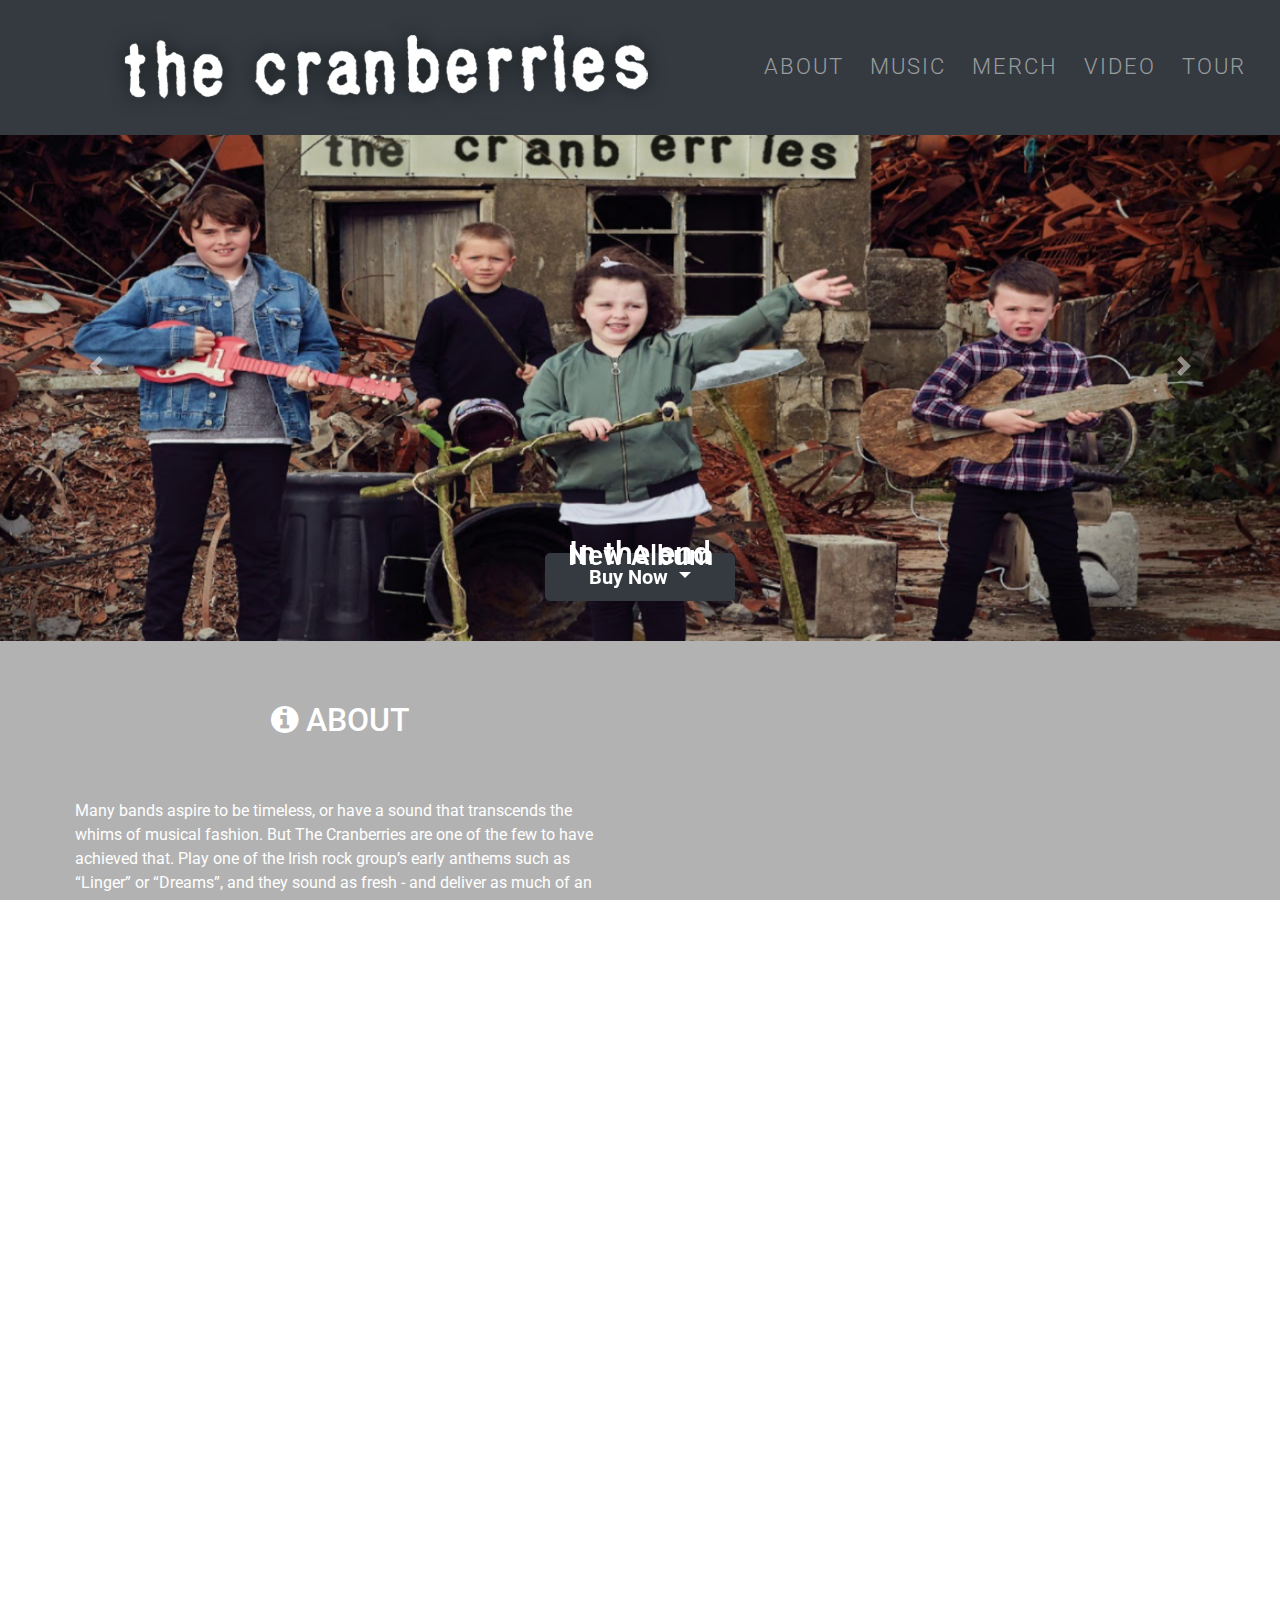
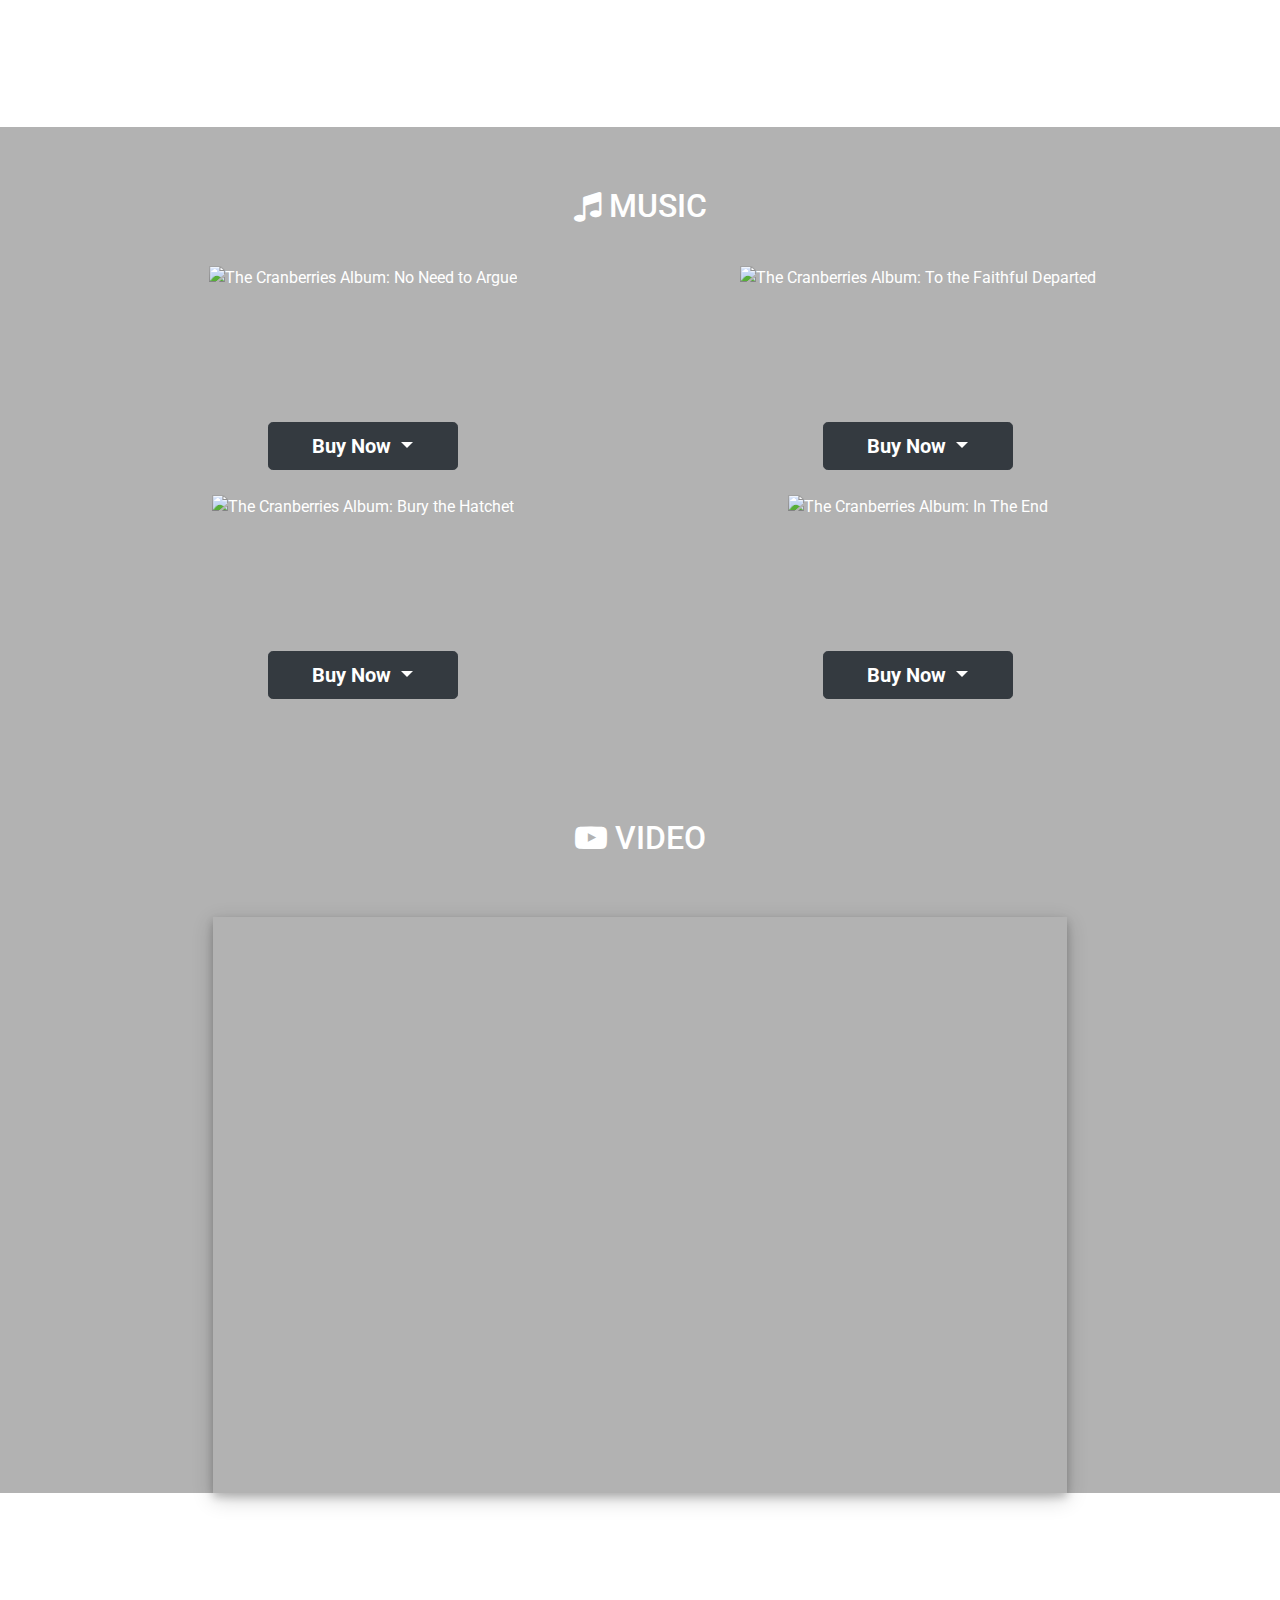
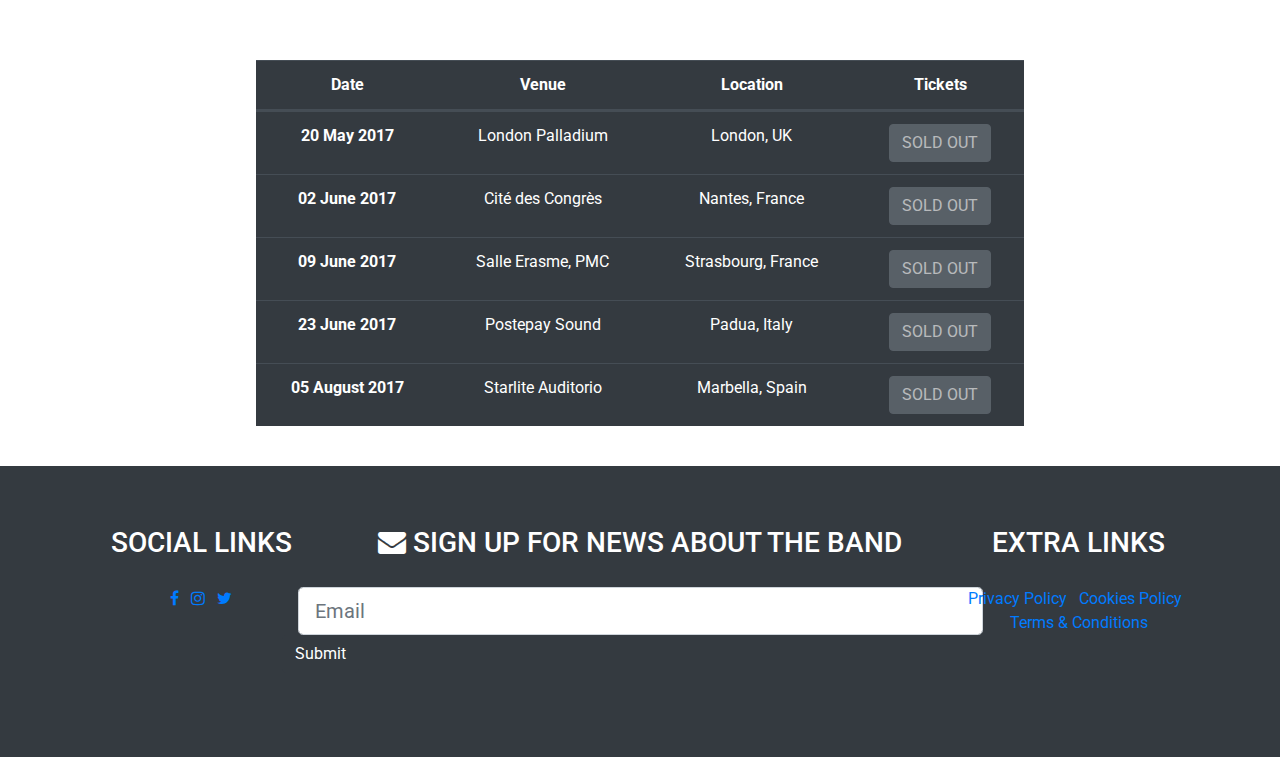
==== index.html @ f4689c6c "Removed original header section as it was too complex, replaced it with image carousel; added new me" ====
<!DOCTYPE html>
<html lang="en">

<head>
    <meta charset="UTF-8">
    <meta name="viewport" content="width=device-width, initial-scale=1.0">
    <meta http-equiv="X-UA-Compatible" content="ie=edge">
    <link rel="stylesheet" href="https://stackpath.bootstrapcdn.com/bootstrap/4.3.1/css/bootstrap.min.css" type="text/css">
    <link rel="stylesheet" href="https://stackpath.bootstrapcdn.com/font-awesome/4.7.0/css/font-awesome.min.css" type="text/css">
    <link rel="stylesheet" href="assets/css/style.css" type="text/css" />
    <title>Document</title>
</head>

<body>
    <header>
        <!-- Nav Bar -->
        <!-- Bootstrap Nav Bar -->
        <nav class="navbar navbar-expand-lg navbar-dark bg-dark fixed-top flex-row">
            <a class="navbar-brand d-none d-sm-block" href="#">
                <img src="assets/images/logo.png" alt="Logo" class="responsive-img logo img-fluid">
            </a>
            <a class="navbar-brand d-sm-none" href="#">
                <img src="assets/images/logo-sm.png" alt="Logo" class="responsive-img logo img-fluid">
            </a>
            <button class="navbar-toggler" type="button" data-toggle="collapse" data-target="#navbarResponsive" aria-controls="navbarResponsive" aria-expanded="false" aria-label="Toggle navigation">
                <span class="navbar-toggler-icon"></span>
            </button>
            <div class="collapse navbar-collapse" id="navbarResponsive">
                <ul class="navbar-nav ml-auto">
                    <li class="nav-item">
                        <a class="nav-link uppercase" href="#"><span>About</span></a>
                    </li>
                    <li class="nav-item uppercase">
                        <a class="nav-link" href="#"><span>Music</span></a>
                    </li>
                    <li class="nav-item uppercase">
                        <a class="nav-link" href="#"><span>Merch</span></a>
                    </li>
                    <li class="nav-item uppercase">
                        <a class="nav-link" href="#"><span>Video</span></a>
                    </li>
                    <li class="nav-item uppercase">
                        <a class="nav-link" href="#"><span>Tour</span></a>
                    </li>
                </ul>
            </div>
        </nav>
        <!-- End Bootstrap Nav Bar -->

    </header>

    <section class="container-wrapper--landing" id="landing">
        <!--<div class="article">-->
        <!--    <div class="row header-img">-->
        <!--        <div class="col-sm-6">-->
        <!--            <div class="perspective-text">-->
        <!--                <div class="perspective-line">-->
        <!--                    <p></p>-->
        <!--                    <p>Available for</p>-->
        <!--                </div>-->
        <!--                <div class="perspective-line">-->
        <!--                    <p>The Cranberries</p>-->
        <!--                    <p>purchase now</p>-->
        <!--                </div>-->
        <!--                <div class="perspective-line">-->
        <!--                    <p>In The End</p>-->
        <!--                </div>-->
        <!--            </div>-->
        <!--        </div>-->
        <!--        <div class="col-sm-6">-->
        <!--            <img src="assets/images/intheend.jpg" alt="In The End Album Cover" class="album-cover img-fluid">-->
        <!--        </div>-->
        <!--    </div>-->
        <!--</div>-->
        <!--Bootstrap Carousel-->
        <div class="container-fluid landing-content-container">
            <div class="no-padding">
                <div class="carousel slide" id="carouselHeader" data-ride="carousel" data-wrap="true">
                    <div class="carousel-inner">
                        <div class="carousel-item active" id="carousel-img1">
                            <img src="assets/images/carousel1.jpg" alt="First Slide" class="d-block w-100 container-fluid">
                            <div class="carousel-caption d-none d-md-block">
                                <h3 class="carousel-caption">New Album</h3>
                                <h2 class="carousel-caption">In the end</h2>
                                <div class="dropdown">
                                    <button class="buy-btn btn btn-dark btn-lg dropdown-toggle" data-toggle="dropdown">
                                    Buy Now
                                    </button>
                                    <div class="dropdown-menu">
                                        <a class="dropdown-item" href="https://www.amazon.com/End-Deluxe-Cranberries/dp/B07MM5X2ZJ" target="_blank">Amazon</a>
                                        <a class="dropdown-item" href="https://music.apple.com/ca/album/in-the-end/1448776585" target="_blank">iTunes</a>
                                    </div>
                                </div>
                            </div>
                        </div>
                        <div class="carousel-item" id="carousel-img2">
                            <img src="assets/images/carousel2.png" alt="Second Slide" class="d-block w-100 container-fluid">
                        </div>
                        <div class="carousel-item" id="carousel-img3">
                            <img src="assets/images/carousel3.jpg" alt="Third Slide" class="d-block w-100 container-fluid">
                        </div>
                    </div>
                    <a class="carousel-control-prev" href="#carouselHeader" role="button" data-slide="prev">
                        <span class="carousel-control-prev-icon" aria-hidden="true"></span>
                        <span class="sr-only">Previous</span>
                    </a>
                    <a class="carousel-control-next" href="#carouselHeader" role="button" data-slide="next">
                        <span class="carousel-control-next-icon" aria-hidden="true"></span>
                        <span class="sr-only">Next</span>
                    </a>
                </div>
                <!--End Bootstrap Carousel-->
            </div>
        </div>
    </section>


    <!-- About -->
    <section class="container-wrapper--about" id="about">
        <div class="container-fluid about-content-container">
            <div class="col-lg-6">
                <h2 class="justify-content-center about-heading"><i class="fa fa-info-circle" aria-hidden="true"></i> About</h2>
                <div class="row bio-content">
                    <p>Many bands aspire to be timeless, or have a sound that transcends the whims of musical fashion. But The Cranberries are one of the few to have achieved that. Play one of the Irish rock group’s early anthems such as “Linger” or “Dreams”,
                        and they sound as fresh - and deliver as much of an emotional sucker-punch - as when they captured a generation’s hearts in the 1990s.</p>

                    <p>Now, nearly 30 years after the quartet of singer/songwriter and musician Dolores O’Riordan, co-songwriter and lead guitarist Noel Hogan, bassist Mike Hogan and drummer Fergal Lawler first appeared, they are returning with their eighth
                        album In the End. After the sad and unexpected passing of Dolores on January 15th 2018, it will be their last - and is among the most complete works they have ever produced. </p>

                    <p>It’s remarkable to look back and think just how how much of a cultural force The Cranberries have been, not only in the Ireland, UK and US, but across the globe: over their career, they have sold more than 40 million albums, making
                        them one of the world’s biggest rock acts, as well as a staple on TV and film soundtracks. Through all their success, though, they have never compromised on their key trait: an honesty and directness that cuts to the soul. </p>

                    <p>Central to their expression of emotional truth, of course, has been Dolores’ inimitable voice. It was an instrument that could be angelically soft or blisteringly angry to equally stunning effect - and was a match for opera legend
                        Luciano Pavarotti when they duetted on an enduringly stunning rendition of Ave Maria in 1995.</p>

                    <p>But the band’s power has also come from their gliding melodies and Dolores’ unvarnished lyrics, which were never less than absolutely sincere, whether she was writing about personal relationships or political violence - they all came
                        back to “how human beings treat each other,” as she once described. “She truly didn’t really care what people thought about what she was going to say” says Noel. “It was a case of ‘If I feel strongly enough about this, I’m going
                        to write about it, and whatever way the chips may fall, so be it. If I get slated for it, so be it.’”</p>
                </div>
            </div>
        </div>
    </section>


    <!-- Music -->
    <section class="container-wrapper--music" id="music">
        <div class="container-fluid music-content-container">
            <h2 class="justify-content-center music-heading"><i class="fa fa-music" aria-hidden="true"></i> Music</h2>
            <div class="container">

                <!-- Row 1 -->
                <div class="row grid-container">
                    <!-- Column 1 -->
                    <div class="col-sm">
                        <!--Album Image-->
                        <img src="assets/images/no-need-to-argue.jpg" alt="The Cranberries Album: No Need to Argue" class="img-fluid" data-toggle="modal" data-target="#tidal">
                        <!-- Spotify -->
                        <iframe class="music-player" src="https://open.spotify.com/embed/album/5GugLrmYMl5VRoe2zNgLGp" width="500" height="125"></iframe>
                        <!-- Buy Links -->
                        <div class="dropdown">
                            <button class="buy-btn btn btn-dark btn-lg dropdown-toggle" data-toggle="dropdown">
                        Buy Now
                    </button>
                            <div class="dropdown-menu">
                                <a class="dropdown-item" href="https://www.amazon.com/No-Need-Argue-Cranberries/dp/B000001E7M" target="_blank">Amazon</a>
                                <a class="dropdown-item" href="https://music.apple.com/us/album/no-need-to-argue/1440924576" target="_blank">iTunes</a>
                            </div>
                        </div>
                    </div>

                    <!-- Column 2 -->
                    <div class="col-sm">
                        <!--Album Image-->
                        <img src="assets/images/to-the-faithful-departed.jpg" alt="The Cranberries Album: To the Faithful Departed" class="img-fluid" />
                        <!-- Spotify -->
                        <iframe class="music-player" src="https://open.spotify.com/embed/album/6re8Qh8GMzxH92LO1xj2jU" width="500" height="125"></iframe>
                        <!-- Buy Links -->
                        <div class="dropdown">
                            <button class="buy-btn btn btn-dark btn-lg dropdown-toggle" data-toggle="dropdown">
                        Buy Now
                    </button>
                            <div class="dropdown-menu">
                                <a class="dropdown-item" href="https://www.amazon.co.uk/Faithful-Departed-Cranberries/dp/B000001E9I" target="_blank">Amazon</a>
                                <a class="dropdown-item" href="https://music.apple.com/ca/album/to-the-faithful-departed/1440850688" target="_blank">iTunes</a>
                            </div>
                        </div>
                    </div>
                </div>

                <!-- Row 2 -->
                <div class="row grid-container">
                    <!-- Column 1 -->
                    <div class="col-sm mt-4">
                        <!--Album Image-->
                        <img src="assets/images/bury-the-hatchet.jpg" alt="The Cranberries Album: Bury the Hatchet" class="img-fluid" />
                        <!-- Spotify -->
                        <iframe class="music-player" src="https://open.spotify.com/embed/album/2v9PjvIkQVnyQdtD1iQD7e" width="500" height="125"></iframe>
                        <!-- Buy Links -->
                        <div class="dropdown">
                            <button class="buy-btn btn btn-dark btn-lg dropdown-toggle" data-toggle="dropdown">
                            Buy Now
                            </button>
                            <div class="dropdown-menu">
                                <a class="dropdown-item" href="https://www.amazon.com/Bury-Hatchet-Cranberries/dp/B00000IYYL" target="_blank">Amazon</a>
                                <a class="dropdown-item" href="https://music.apple.com/ca/album/bury-the-hatchet/1440923969" target="_blank">iTunes</a>
                            </div>
                        </div>
                    </div>

                    <!-- Column 2 -->
                    <div class="col-sm mt-4">
                        <!--Album Image-->
                        <img src="assets/images/intheend.jpg" alt="The Cranberries Album: In The End" class="img-fluid" />
                        <!-- Spotify -->
                        <iframe class="music-player" src="https://open.spotify.com/embed/album/6HNTsQFMdG9XdQ4ROCG995" width="500" height="125"></iframe>
                        <!-- Buy Links -->
                        <div class="dropdown">
                            <button class="buy-btn btn btn-dark btn-lg dropdown-toggle" data-toggle="dropdown">
                            Buy Now
                            </button>
                            <div class="dropdown-menu">
                                <a class="dropdown-item" href="https://www.amazon.com/End-Deluxe-Cranberries/dp/B07MM5X2ZJ" target="_blank">Amazon</a>
                                <a class="dropdown-item" href="https://music.apple.com/ca/album/in-the-end/1448776585" target="_blank">iTunes</a>
                            </div>
                        </div>
                    </div>
                </div>
            </div>
            <!-- End Bootstrap Grid -->

        </div>
    </section>

    <!-- Merch -->
    <!--<section class="container-wrapper--merch" id="merch">-->
    <!--    <div class="container-fluid merch-content-container">-->
    <!--        <h2 class="justify-content-center merch-heading"><i class="fa fa-shopping-basket" aria-hidden="true"></i> Merch</h2>-->
    <!--    </div>-->
    <!--</section>-->

    <!-- Video -->
    <section class="container-wrapper--video" id="video">
        <div class="container-fluid video-content-container">
            <h2 class="justify-content-center video-heading"><i class="fa fa-youtube-play" aria-hidden="true"></i> Video</h2>
        </div>
        <div class="row">
            <div class="col-sm-2">
            </div>
            <div class="col-sm-8 video-container video-container-ratio">
                <iframe width="560" height="315" src="https://www.youtube.com/embed/h1lMxX8doSU" frameborder="0" allow="accelerometer; autoplay; encrypted-media; gyroscope; picture-in-picture" allowfullscreen></iframe>
            </div>
            <div class="col-sm-2">
            </div>
        </div>
    </section>

    <section class="container-wrapper--tour" id="video">
        <div class="container-fluid tour-content-container">
            <h2 class="container-fluid tour-heading"><i class="fa fa-bus" aria-hidden="true"></i> Tour</h2>
        </div>
        <!-- Bootstrap table -->
        <table class="table table-dark tour-table">
            <caption class="sr-only">List of Cranberries Shows</caption>
            <thead>
                <tr>
                    <th scope="col">Date</th>
                    <th scope="col">Venue</th>
                    <th scope="col">Location</th>
                    <th scope="col">Tickets</th>
                </tr>
            </thead>
            <tbody>
                <tr>
                    <th scope="row">20 May 2017</th>
                    <td>London Palladium</td>
                    <td>London, UK</td>
                    <td><button class="btn btn-secondary disabled" aria-disabled="true">SOLD OUT</button></td>
                </tr>
                <tr>
                    <th scope="row">02 June 2017</th>
                    <td>Cité des Congrès</td>
                    <td>Nantes, France</td>
                    <td><button class="btn btn-secondary disabled" aria-disabled="true">SOLD OUT</button></td>
                </tr>
                <tr>
                    <th scope="row">09 June 2017</th>
                    <td>Salle Erasme, PMC</td>
                    <td>Strasbourg, France</td>
                    <td><button class="btn btn-secondary disabled" aria-disabled="true">SOLD OUT</button></td>
                </tr>
                <tr>
                    <th scope="row">23 June 2017</th>
                    <td>Postepay Sound</td>
                    <td>Padua, Italy</td>
                    <td><button class="btn btn-secondary disabled" aria-disabled="true">SOLD OUT</button></td>
                </tr>
                <tr>
                    <th scope="row">05 August 2017</th>
                    <td>Starlite Auditorio</td>
                    <td>Marbella, Spain</td>
                    <td><button class="btn btn-secondary disabled" aria-disabled="true">SOLD OUT</button></td>
                </tr>
            </tbody>
        </table>
    </section>

    <footer class="container-fluid bg-dark">
        <div class="social-content-container">
            <div class="row">
                <div class="col-sm-3">
                    <h3 class="uppercase footer-heading">Social Links</h3>
                    <ul class="list-inline social-links">
                        <li class="list-inline-item">
                            <a href="https://www.facebook.com/TheCranberries/">
                                <i class="fa fa-facebook" aria-hidden="true"></i>
                                <span class="sr-only">Facebook</span>
                            </a>
                        </li>
                        <li class="list-inline-item">
                            <a href="https://www.instagram.com/thecranberries">
                                <i class="fa fa-instagram" aria-hidden="true"></i>
                                <span class="sr-only">Instagram</span>
                            </a>
                        </li>
                        <li class="list-inline-item">
                            <a href="https://twitter.com/The_Cranberries">
                                <i class="fa fa-twitter" aria-hidden="true"></i>
                                <span class="sr-only">Twitter</span>
                            </a>
                        </li>
                    </ul>
                </div>
                <div class="col-sm-6">
                    <h3 class="uppercase footer-heading"><i class="fa fa-envelope" aria-hidden="true"></i> Sign up for news about the band</h3>
                    <div class="row justify-content-center mb-4 col-sm">
                        <form class="form-inline" onsubmit="myFunction()">
                            <div class="form-group mx-sm-3">
                                <input type="email" class="form-control form-control-lg" id="signupemail" placeholder="Email" size="55" required>
                            </div>
                            <input type="submit" value="Submit" class="btn btn-dark">
                        </form>
                    </div>
                </div>
                <div class="col-sm-3">
                    <h3 class="uppercase footer-heading">Extra Links</h3>
                    <ul class="list-inline social-links">
                        <li class="list-inline-item">
                            <a href="#">
                                Privacy Policy
                            </a>
                        </li>
                        <li class="list-inline-item">
                            <a href="#">
                                Cookies Policy
                            </a>
                        </li>
                        <li class="list-inline-item">
                            <a href="#">
                                Terms & Conditions
                            </a>
                        </li>
                    </ul>
                </div>
            </div>
        </div>
    </footer>

    <script src="https://code.jquery.com/jquery-3.3.1.slim.min.js" integrity="sha384-q8i/X+965DzO0rT7abK41JStQIAqVgRVzpbzo5smXKp4YfRvH+8abtTE1Pi6jizo" crossorigin="anonymous"></script>
    <script src="https://cdnjs.cloudflare.com/ajax/libs/popper.js/1.14.3/umd/popper.min.js" integrity="sha384-ZMP7rVo3mIykV+2+9J3UJ46jBk0WLaUAdn689aCwoqbBJiSnjAK/l8WvCWPIPm49" crossorigin="anonymous"></script>
    <script src="https://stackpath.bootstrapcdn.com/bootstrap/4.1.3/js/bootstrap.min.js" integrity="sha384-ChfqqxuZUCnJSK3+MXmPNIyE6ZbWh2IMqE241rYiqJxyMiZ6OW/JmZQ5stwEULTy" crossorigin="anonymous"></script>
</body>

</html>
---- assets/css/style.css ----
@import url('https://fonts.googleapis.com/css?family=Roboto:300,400,500,700&display=swap');
@font-face {
    font-family: "logo-font";
    src: url(../fonts/logo-font.ttf) format("truetype");
}

/* --------------------------------- Body */

body {
    font-family: 'Roboto', sans-serif;
    text-align: center;
    color: #fff;
}

.uppercase {
    text-transform: uppercase;
}

.row {
    margin: 0;
}

/* --------------------------------- Nav Bar */

.navbar {
    width: 100%;
}

.navbar-brand {
    margin: 0;
}

.nav-item {
    height: 50px;
    text-align: center;
    padding: 0 10px 0 0;
    float: right;
}

.nav-item a {
    width: 100%;
    text-decoration: none;
    color: #fff;
    height: 50px;
}

.nav-item span {
    width: 100%;
    padding-top: 20px;
    text-align: center;
    text-transform: uppercase;
    font-size: 22px;
    font-weight: 300;
    letter-spacing: 2px;
}

.navbar-toggler {
    border-color: #fff;
}

/* --------------------------------- Landing */

#carouselHeader {
    margin-top: 71px;
}

.carousel-item img {
    padding: 0;
}

#carousel-img2::before {
    content: '';
    position: absolute;
    top: 0;
    left: 0;
    bottom: 0;
    right: 0;
    z-index: 1;
    background: rgba(0, 0, 0, 0.4);
}

.carousel-caption {
    font-family: 'logo-font', 'Roboto', Arial, sans-serif;
}

/*.album-cover {*/

/*    max-height: 500px;*/

/*    top: 50%;*/

/*    transform: translateY(50%);*/

/*}*/

/*.buy-album {*/

/*    display: block;*/

/*    margin: auto;*/

/*    top: 100%;*/

/*    transform: translateY(100%);*/

/*}*/

/* --------------------------------- Band Name */

/*.perspective-text {*/

/*    color: #fff;*/

/*    font-family: 'logo-font', Arial;*/

/*    font-size: 60px;*/

/*    font-weight: 400;*/

/*    margin-top: 40%;*/

/*}*/

/*.perspective-line {*/

/*    height: 80px;*/

/*    overflow: hidden;*/

/*    position: relative;*/

/*}*/

/*.perspective-line p {*/

/*    margin: 0;*/

/*    height: 80px;*/

/*    line-height: 80px;*/

/*    transition: all 0.5s ease-in-out;*/

/*}*/

/*.perspective-line:nth-child(odd) {*/

/*    transform: skew(60deg, -30deg) scaleY(0.667);*/

/*}*/

/*.perspective-line:nth-child(even) {*/

/*    transform: skew(0deg, -30deg) scaleY(1.333);*/

/*}*/

/*.perspective-text:hover p {*/

/*    transform: translate(0, -80px);*/

/*}*/

/*.perspective-line:nth-child(1) {*/

/*    left: 29px;*/

/*}*/

/*.perspective-line:nth-child(2) {*/

/*    left: 58px;*/

/*}*/

/*.perspective-line:nth-child(3) {*/

/*    left: 87px;*/

/*}*/

/* --------------------------------- Section Containers */

.container-wrapper--about {
    background: linear-gradient(rgba(0, 0, 0, 0.3), rgba(0, 0, 0, 0.3)), url('../images/about-background.jpg') no-repeat top right;
    background-attachment: fixed;
    background-size: cover;
    -webkit-background-size: cover;
    -moz-background-size: cover;
    -o-background-size: cover;
}

.container-wrapper--music {
    background: linear-gradient(rgba(0, 0, 0, 0.3), rgba(0, 0, 0, 0.3)), url('../images/music-background.jpg') no-repeat top right;
    background-size: cover;
    -webkit-background-size: cover;
    -moz-background-size: cover;
    -o-background-size: cover;
}

.container-wrapper--merch {
    background: linear-gradient(rgba(0, 0, 0, 0.3), rgba(0, 0, 0, 0.3)), url('../images/video-background.jpg') no-repeat center center;
    background-size: cover;
    -webkit-background-size: cover;
    -moz-background-size: cover;
    -o-background-size: cover;
}

.container-wrapper--video {
    background: linear-gradient(rgba(0, 0, 0, 0.3), rgba(0, 0, 0, 0.3)), url('../images/video-background.jpg') no-repeat center center;
    background-size: cover;
    -webkit-background-size: cover;
    -moz-background-size: cover;
    -o-background-size: cover;
}

.container-wrapper--tour {
    background: linear-gradient(rgba(0, 0, 0, 0.3), rgba(0, 0, 0, 0.3)), url('../images/tour-background.jpg') no-repeat top center;
    background-attachment: fixed;
    background-size: cover;
    -webkit-background-size: cover;
    -moz-background-size: cover;
    -o-background-size: cover;
    padding-bottom: 40px;
}

.about-content-container,
.music-content-container,
.merch-content-container,
.video-content-container,
.tour-content-container,
.social-content-container {
    padding: 60px 40px 60px 40px;
}

.landing-content-container {
    padding: 0;
}

/* --------------------------------- About */

.about-heading {
    text-transform: uppercase;
    text-align: center;
    margin: auto;
    padding-bottom: 40px;
}

.bio-content {
    text-align: left;
    padding: 20px;
}

/* --------------------------------- Music */

.music-heading {
    text-transform: uppercase;
    text-align: center;
    margin: auto;
    padding-bottom: 40px;
}

.music-player {
    padding-bottom: 4%;
    padding-top: 5%;
    width: 100%;
    margin: auto;
    border: none;
}

.buy-btn {
    width: 100%;
    max-width: 190px;
    box-sizing: border-box;
    font-weight: bold;
}

.dropdown-menu {
    background-color: black;
}

.dropdown-item {
    background-color: black;
    color: #dbc7bd;
    text-align: center;
    text-transform: uppercase;
}

.dropdown-item:hover {
    color: rgb(237, 227, 222);
    background-color: rgb(89, 89, 89);
}

/* --------------------------------- Merch */

.merch-heading {
    text-transform: uppercase;
    text-align: center;
    margin: auto;
    padding-bottom: 40px;
}


/* --------------------------------- Video */

.video-heading {
    text-transform: uppercase;
    text-align: center;
    margin: auto;
}

.video-container {
    height: 0;
    overflow: hidden;
    border: none;
    box-shadow: 0 4px 8px 0 rgba(0, 0, 0, 0.2), 0 6px 20px 0 rgba(0, 0, 0, 0.19);
}

.video-container-ratio {
    padding-bottom: 45%;
}

.video-container iframe {
    position: absolute;
    top: 0;
    left: 0;
    width: 100%;
    height: 100%;
    padding-bottom: 40px;
}

/* --------------------------------- Tour */

.tour-table {
    width: 60%;
    margin: auto;
}

/* --------------------------------- Footer */

.footer-heading {
    padding-bottom: 20px;
}

/* --------------------------------- Media Queries */

@media only screen and (min-width: 576px) {
    #carouselHeader {
        margin-top: 92px;
    }
}
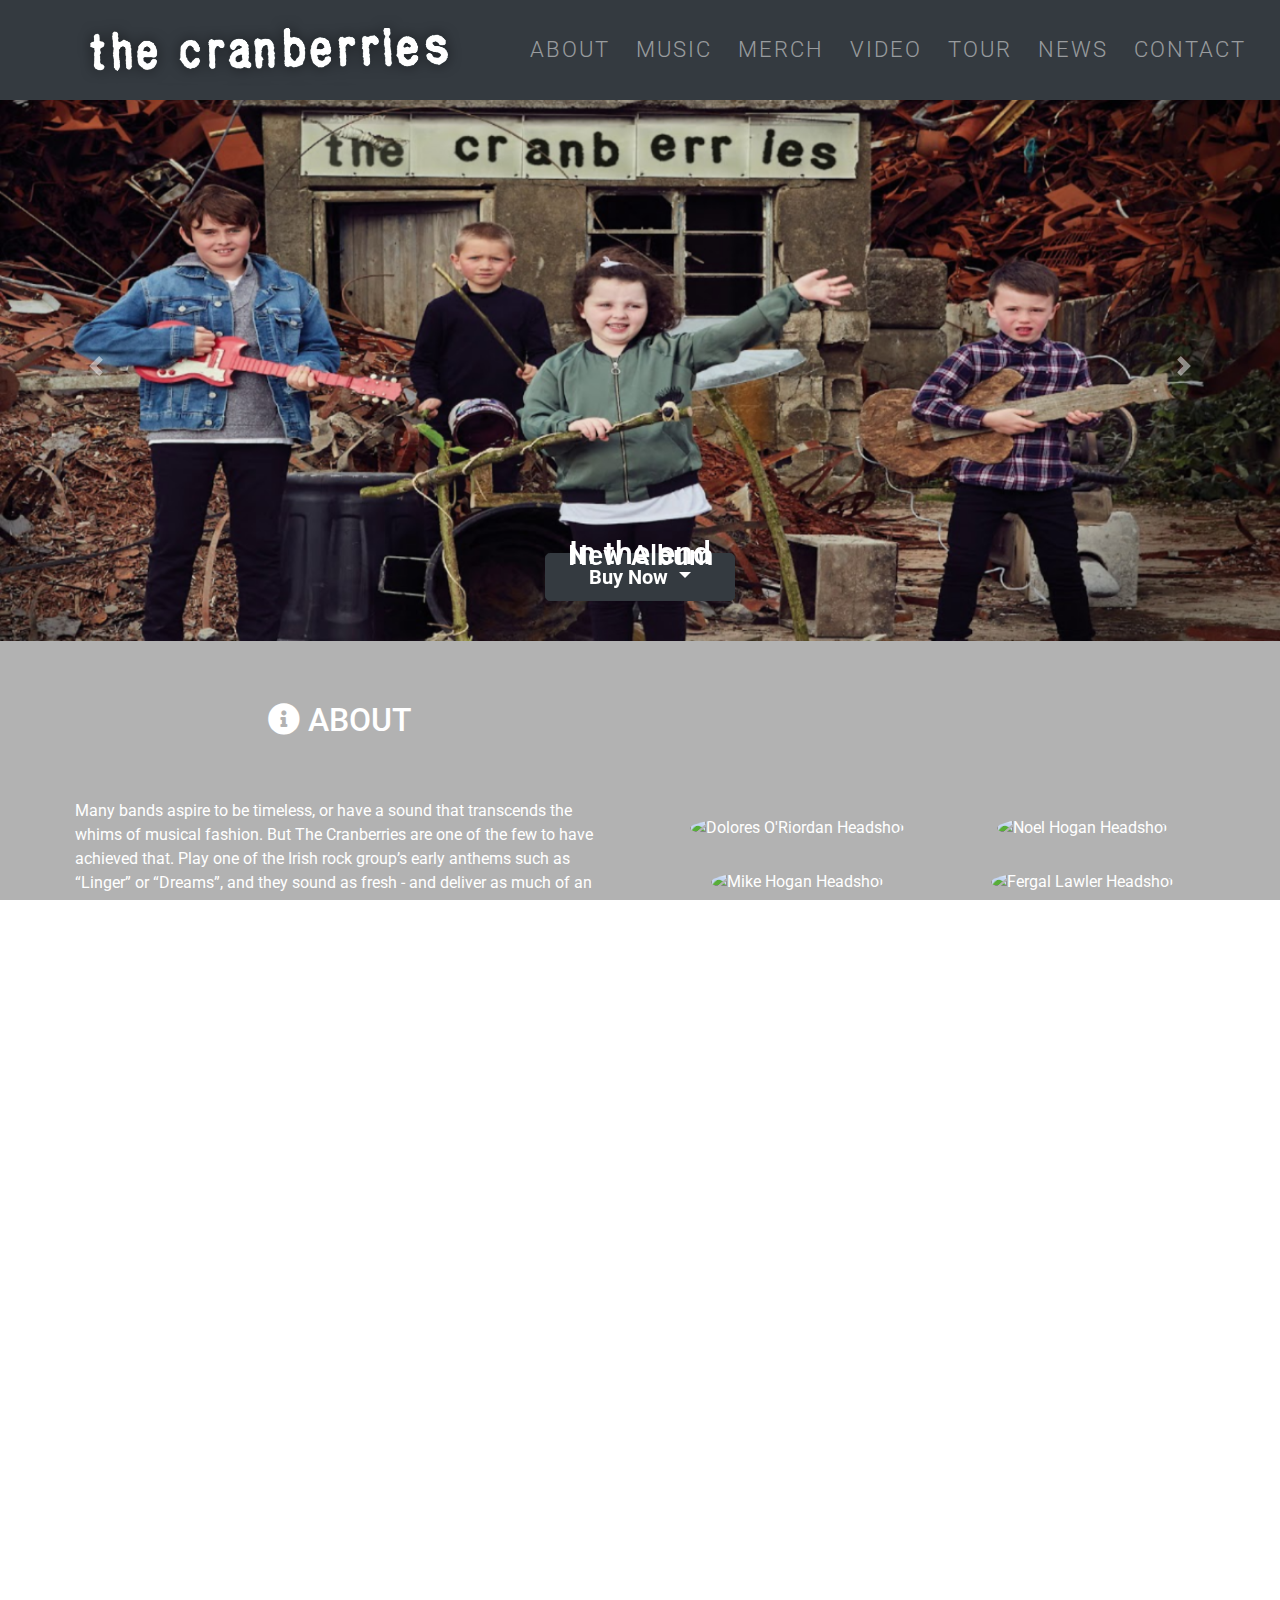
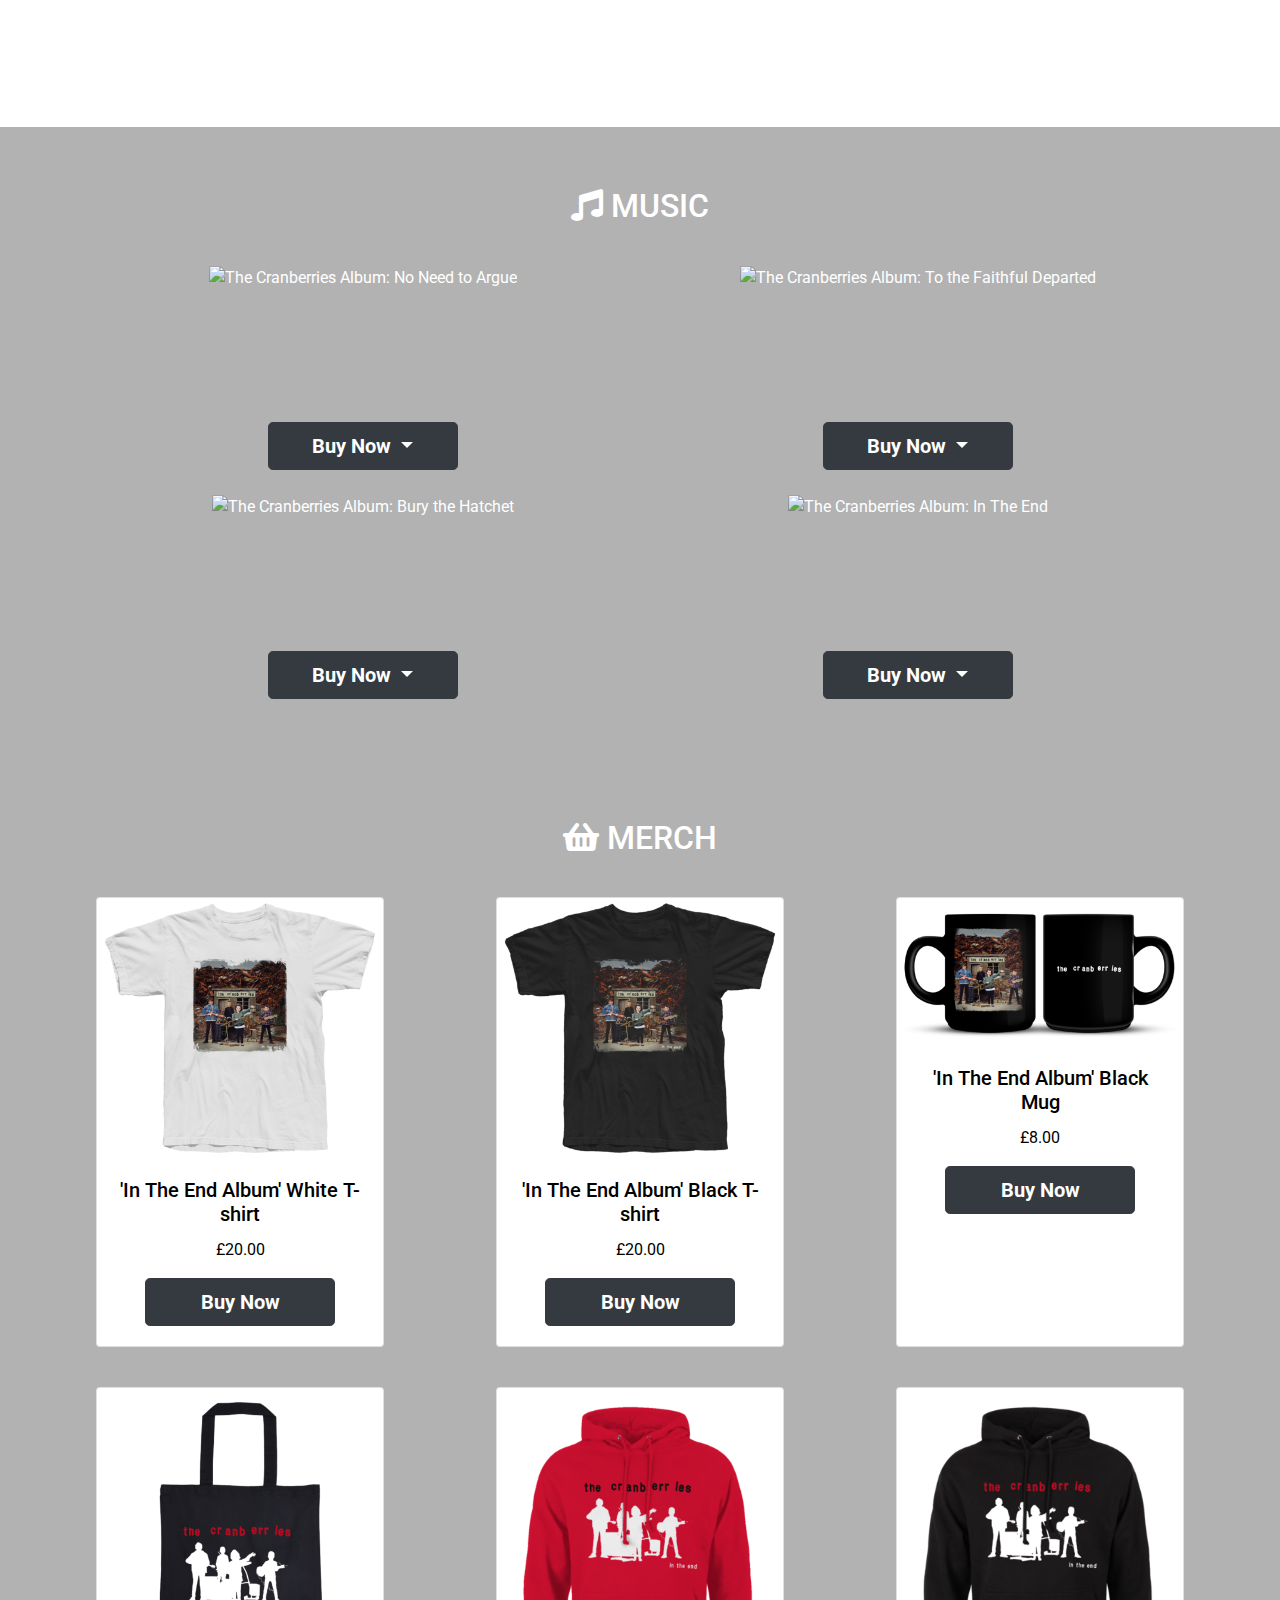
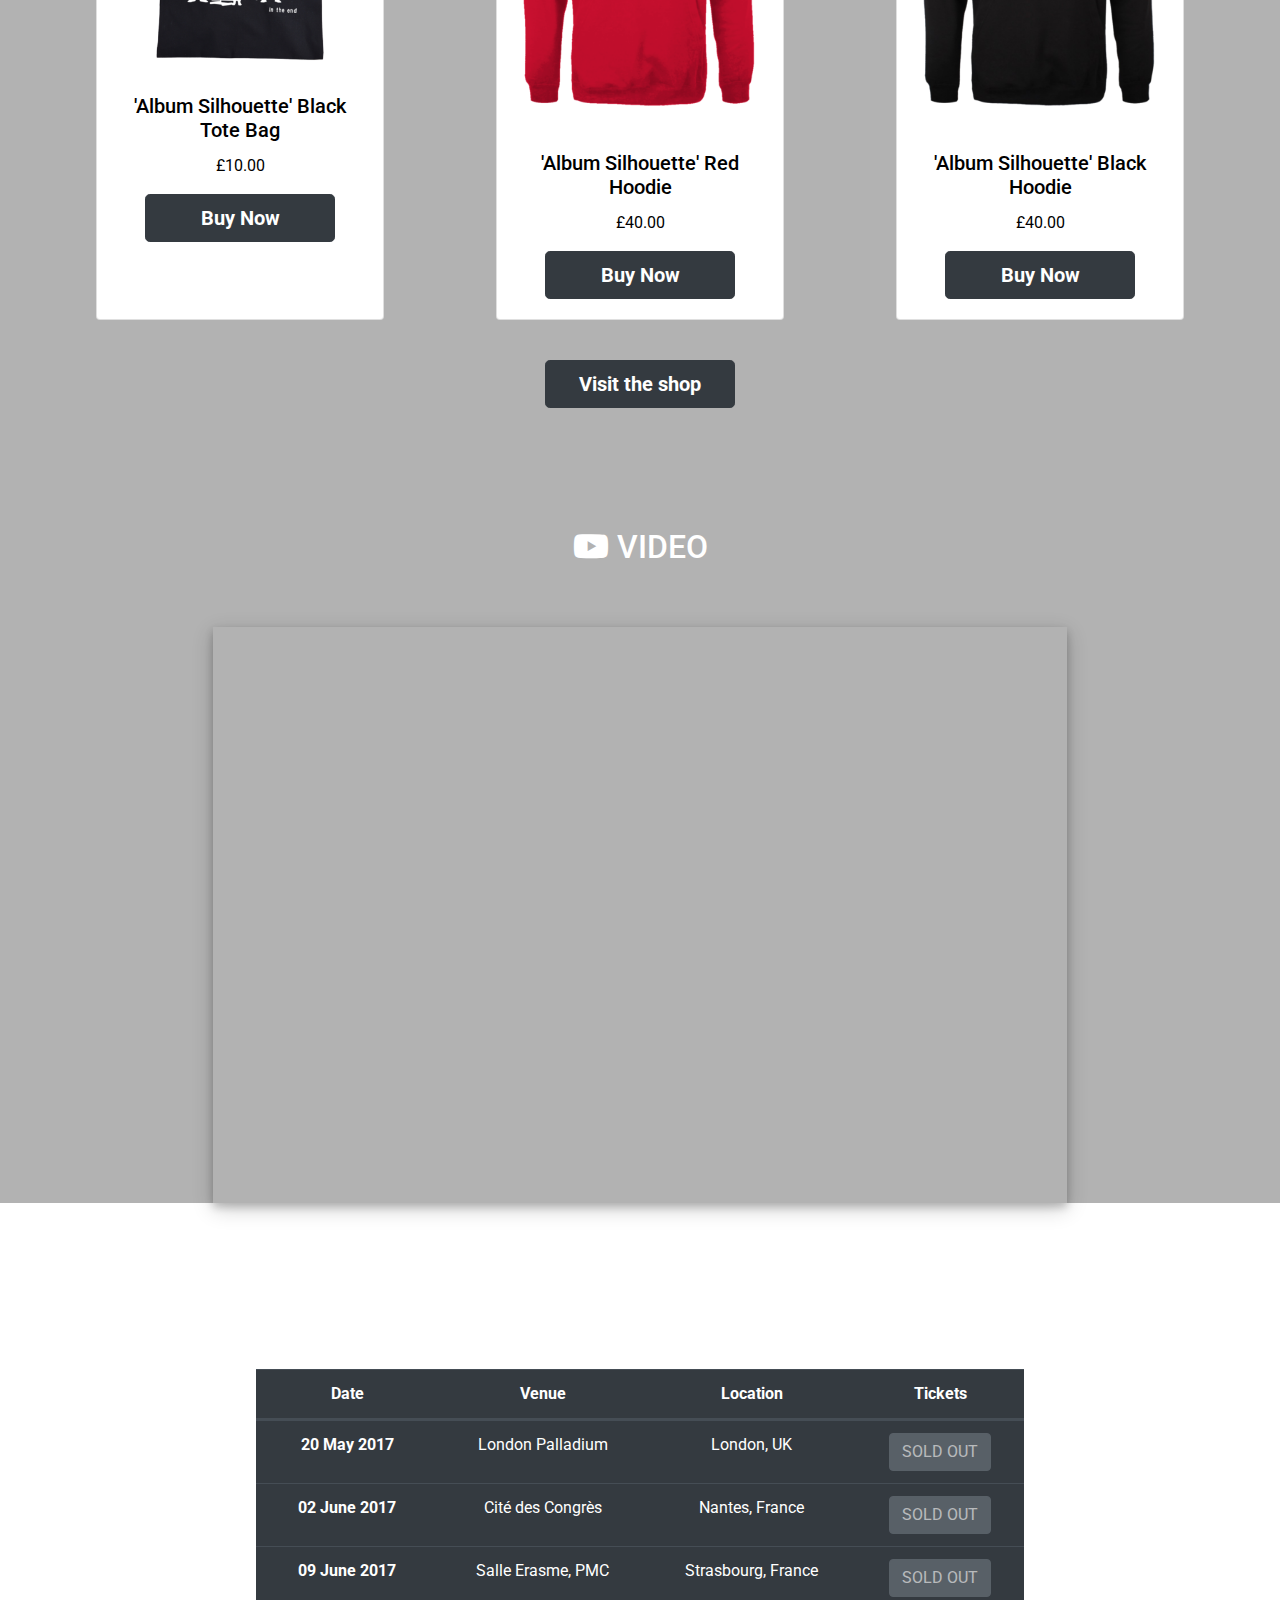
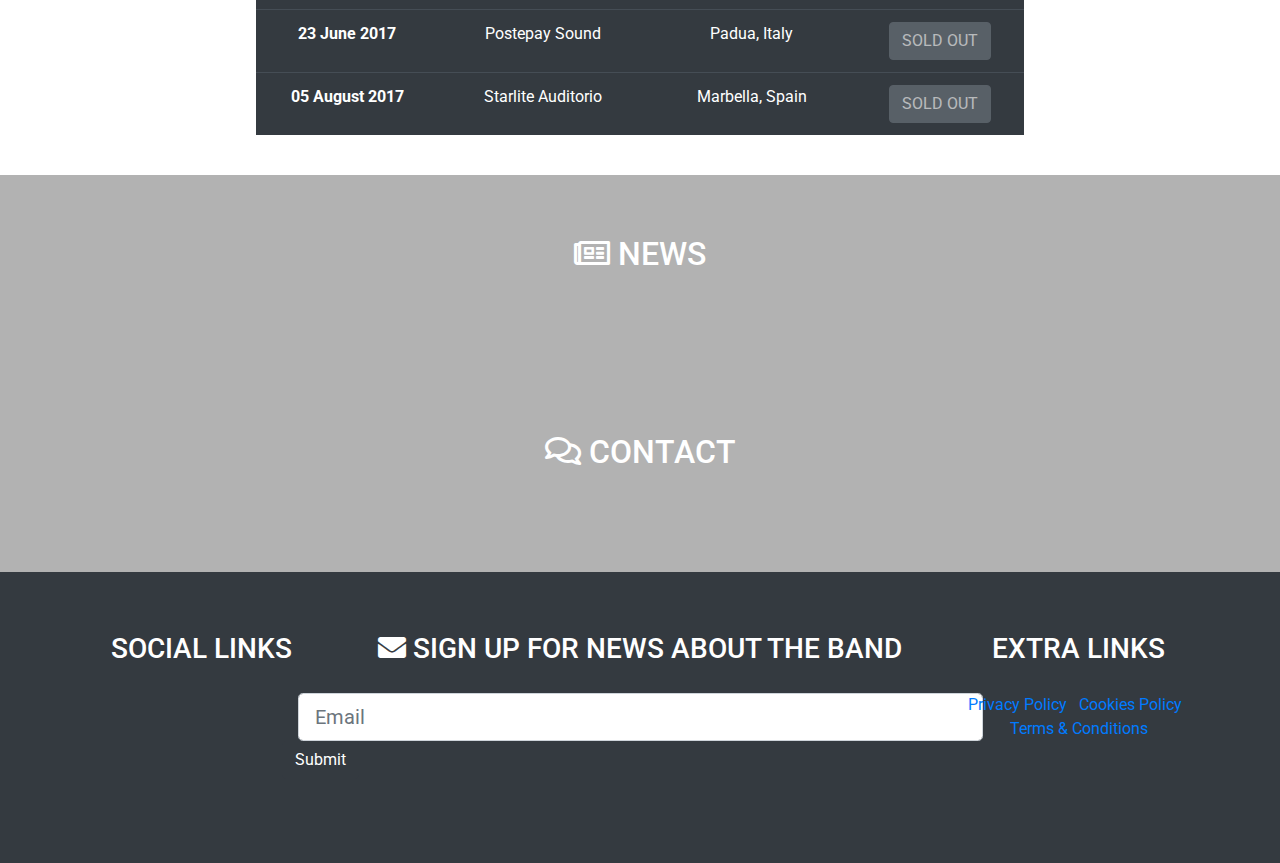
==== commit 8775c46f: "Added product cards to Merch section with images, descriptions and links to band store" ====
--- a/index.html
+++ b/index.html
@@ -6,21 +6,21 @@
     <meta name="viewport" content="width=device-width, initial-scale=1.0">
     <meta http-equiv="X-UA-Compatible" content="ie=edge">
     <link rel="stylesheet" href="https://stackpath.bootstrapcdn.com/bootstrap/4.3.1/css/bootstrap.min.css" type="text/css">
-    <link rel="stylesheet" href="https://stackpath.bootstrapcdn.com/font-awesome/4.7.0/css/font-awesome.min.css" type="text/css">
+    <link rel="stylesheet" href="https://cdnjs.cloudflare.com/ajax/libs/font-awesome/5.8.2/css/all.css" type="text/css">
     <link rel="stylesheet" href="assets/css/style.css" type="text/css" />
     <title>Document</title>
 </head>
 
-<body>
+<body data-spy="scroll" data-target=".navbar" data-offset="110">
     <header>
         <!-- Nav Bar -->
         <!-- Bootstrap Nav Bar -->
-        <nav class="navbar navbar-expand-lg navbar-dark bg-dark fixed-top flex-row">
+        <nav class="navbar navbar-expand-lg navbar-dark bg-dark fixed-top flex-row" id="nav">
             <a class="navbar-brand d-none d-sm-block" href="#">
                 <img src="assets/images/logo.png" alt="Logo" class="responsive-img logo img-fluid">
             </a>
             <a class="navbar-brand d-sm-none" href="#">
-                <img src="assets/images/logo-sm.png" alt="Logo" class="responsive-img logo img-fluid">
+                <img src="assets/images/logo-sm.png" alt="Logo" class="responsive-img logo img-fluaid">
             </a>
             <button class="navbar-toggler" type="button" data-toggle="collapse" data-target="#navbarResponsive" aria-controls="navbarResponsive" aria-expanded="false" aria-label="Toggle navigation">
                 <span class="navbar-toggler-icon"></span>
@@ -28,19 +28,25 @@
             <div class="collapse navbar-collapse" id="navbarResponsive">
                 <ul class="navbar-nav ml-auto">
                     <li class="nav-item">
-                        <a class="nav-link uppercase" href="#"><span>About</span></a>
+                        <a class="nav-link uppercase" href="#about"><span>About</span></a>
                     </li>
                     <li class="nav-item uppercase">
-                        <a class="nav-link" href="#"><span>Music</span></a>
+                        <a class="nav-link" href="#music"><span>Music</span></a>
                     </li>
                     <li class="nav-item uppercase">
-                        <a class="nav-link" href="#"><span>Merch</span></a>
+                        <a class="nav-link" href="#merch"><span>Merch</span></a>
                     </li>
                     <li class="nav-item uppercase">
-                        <a class="nav-link" href="#"><span>Video</span></a>
+                        <a class="nav-link" href="#video"><span>Video</span></a>
                     </li>
                     <li class="nav-item uppercase">
-                        <a class="nav-link" href="#"><span>Tour</span></a>
+                        <a class="nav-link" href="#tour"><span>Tour</span></a>
+                    </li>
+                    <li class="nav-item uppercase">
+                        <a class="nav-link" href="#news"><span>News</span></a>
+                    </li>
+                    <li class="nav-item uppercase">
+                        <a class="nav-link" href="#contact"><span>Contact</span></a>
                     </li>
                 </ul>
             </div>
@@ -118,27 +124,75 @@
     <!-- About -->
     <section class="container-wrapper--about" id="about">
         <div class="container-fluid about-content-container">
-            <div class="col-lg-6">
-                <h2 class="justify-content-center about-heading"><i class="fa fa-info-circle" aria-hidden="true"></i> About</h2>
-                <div class="row bio-content">
-                    <p>Many bands aspire to be timeless, or have a sound that transcends the whims of musical fashion. But The Cranberries are one of the few to have achieved that. Play one of the Irish rock group’s early anthems such as “Linger” or “Dreams”,
-                        and they sound as fresh - and deliver as much of an emotional sucker-punch - as when they captured a generation’s hearts in the 1990s.</p>
-
-                    <p>Now, nearly 30 years after the quartet of singer/songwriter and musician Dolores O’Riordan, co-songwriter and lead guitarist Noel Hogan, bassist Mike Hogan and drummer Fergal Lawler first appeared, they are returning with their eighth
-                        album In the End. After the sad and unexpected passing of Dolores on January 15th 2018, it will be their last - and is among the most complete works they have ever produced. </p>
-
-                    <p>It’s remarkable to look back and think just how how much of a cultural force The Cranberries have been, not only in the Ireland, UK and US, but across the globe: over their career, they have sold more than 40 million albums, making
-                        them one of the world’s biggest rock acts, as well as a staple on TV and film soundtracks. Through all their success, though, they have never compromised on their key trait: an honesty and directness that cuts to the soul. </p>
-
-                    <p>Central to their expression of emotional truth, of course, has been Dolores’ inimitable voice. It was an instrument that could be angelically soft or blisteringly angry to equally stunning effect - and was a match for opera legend
-                        Luciano Pavarotti when they duetted on an enduringly stunning rendition of Ave Maria in 1995.</p>
-
-                    <p>But the band’s power has also come from their gliding melodies and Dolores’ unvarnished lyrics, which were never less than absolutely sincere, whether she was writing about personal relationships or political violence - they all came
-                        back to “how human beings treat each other,” as she once described. “She truly didn’t really care what people thought about what she was going to say” says Noel. “It was a case of ‘If I feel strongly enough about this, I’m going
-                        to write about it, and whatever way the chips may fall, so be it. If I get slated for it, so be it.’”</p>
-                </div>
-            </div>
-        </div>
+            <div class="row">
+                <div class="col-sm-6">
+                    <h2 class="justify-content-center about-heading"><i class="fa fa-info-circle" aria-hidden="true"></i> About</h2>
+                    <div class="bio-content">
+                        <p>Many bands aspire to be timeless, or have a sound that transcends the whims of musical fashion. But The Cranberries are one of the few to have achieved that. Play one of the Irish rock group’s early anthems such as “Linger” or
+                            “Dreams”, and they sound as fresh - and deliver as much of an emotional sucker-punch - as when they captured a generation’s hearts in the 1990s.</p>
+
+                        <p>Now, nearly 30 years after the quartet of singer/songwriter and musician Dolores O’Riordan, co-songwriter and lead guitarist Noel Hogan, bassist Mike Hogan and drummer Fergal Lawler first appeared, they are returning with their
+                            eighth album In the End. After the sad and unexpected passing of Dolores on January 15th 2018, it will be their last - and is among the most complete works they have ever produced. </p>
+
+                        <p>It’s remarkable to look back and think just how how much of a cultural force The Cranberries have been, not only in the Ireland, UK and US, but across the globe: over their career, they have sold more than 40 million albums, making
+                            them one of the world’s biggest rock acts, as well as a staple on TV and film soundtracks. Through all their success, though, they have never compromised on their key trait: an honesty and directness that cuts to the soul.
+                        </p>
+
+                        <p>Central to their expression of emotional truth, of course, has been Dolores’ inimitable voice. It was an instrument that could be angelically soft or blisteringly angry to equally stunning effect - and was a match for opera legend
+                            Luciano Pavarotti when they duetted on an enduringly stunning rendition of Ave Maria in 1995.</p>
+
+                        <p>But the band’s power has also come from their gliding melodies and Dolores’ unvarnished lyrics, which were never less than absolutely sincere, whether she was writing about personal relationships or political violence - they all
+                            came back to “how human beings treat each other,” as she once described. “She truly didn’t really care what people thought about what she was going to say” says Noel. “It was a case of ‘If I feel strongly enough about this,
+                            I’m going to write about it, and whatever way the chips may fall, so be it. If I get slated for it, so be it.’”</p>
+                    </div>
+                </div>
+                <div class="col-sm-6">
+                    <div class="profile-pics-container">
+                        <div class="row profile-pics-row">
+                            <div class="col profile-container">
+                                <img src="assets/images/dolores-oriordan-bio.jpg" alt="Dolores O'Riordan Headshot" class="profile-pics" id="dolores-pic"></img>
+                                <div class="profile-overlay">
+                                    <div class="hover-text">
+                                        <p>Dolores O'Riordan</p>
+                                        <h6>Lead Singer</h6>
+                                    </div>
+                                </div>
+                            </div>
+                            <div class="col profile-container">
+                                <img src="assets/images/noel-hogan-bio.jpg" alt="Noel Hogan Headshot" class="profile-pics" id="noel-pic"></img>
+                                <div class="profile-overlay">
+                                    <div class="hover-text">
+                                        <p>Noel Hogan</p>
+                                        <h6>Lead Guitarist</h6>
+                                    </div>
+                                </div>
+                            </div>
+                        </div>
+                        <div class="row profile-pics-row" id="profile-row-2">
+                            <div class="col profile-container">
+                                <img src="assets/images/mike-hogan-bio.jpg" alt="Mike Hogan Headshot" class="profile-pics" id="mike-pic"></img>
+                                <div class="profile-overlay">
+                                    <div class="hover-text">
+                                        <p>Mike Hogan</p>
+                                        <h6>Bassist</h6>
+                                    </div>
+                                </div>
+                            </div>
+                            <div class="col profile-container">
+                                <img src="assets/images/fergal-lawler-bio.jpg" alt="Fergal Lawler Headshot" class="profile-pics" id="fergal-pic">
+                                <div class="profile-overlay">
+                                    <div class="hover-text">
+                                        <p>Fergal Lawler</p>
+                                        <h6>Drummer</h6>
+                                    </div>
+                                </div>
+                                </img>
+
+                            </div>
+                        </div>
+                    </div>
+                </div>
+            </div>
     </section>
 
 
@@ -232,16 +286,85 @@
     </section>
 
     <!-- Merch -->
-    <!--<section class="container-wrapper--merch" id="merch">-->
-    <!--    <div class="container-fluid merch-content-container">-->
-    <!--        <h2 class="justify-content-center merch-heading"><i class="fa fa-shopping-basket" aria-hidden="true"></i> Merch</h2>-->
-    <!--    </div>-->
-    <!--</section>-->
+    <section class="container-wrapper--merch" id="merch">
+        <div class="container-fluid merch-content-container">
+            <h2 class="justify-content-center merch-heading"><i class="fa fa-shopping-basket" aria-hidden="true"></i> Merch</h2>
+            <div class="row card-row-1">
+                <div class="col-sm card-col">
+                    <div class="card" style="width: 18rem;">
+                        <img src="assets/images/Merch Cards/CRNB_19_in-the-end-tshirt-white_large.png" class="card-img-top" alt="In The End White T-shirt">
+                        <div class="card-body">
+                            <h5 class="card-title">'In The End Album' White T-shirt</h5>
+                            <p class="card-text">£20.00</p>
+                            <a href="https://thecranberries.shopfirebrand.com/products/in-the-end-album-white-t-shirt" class="buy-btn btn btn-dark btn-lg card-btn" target="_blank">Buy Now</a>
+                        </div>
+                    </div>
+                </div>
+                <div class="col-sm card-col">
+                    <div class="card" style="width: 18rem;">
+                        <img src="assets/images/Merch Cards/CRNB_19_in-the-end-tshirt_large.png" class="card-img-top" alt="In The End Black T-shirt">
+                        <div class="card-body">
+                            <h5 class="card-title">'In The End Album' Black T-shirt</h5>
+                            <p class="card-text">£20.00</p>
+                            <a href="https://thecranberries.shopfirebrand.com/products/in-the-end-album-black-t-shirt" class="buy-btn btn btn-dark btn-lg card-btn" target="_blank">Buy Now</a>
+                        </div>
+                    </div>
+                </div>
+                <div class="col-sm card-col">
+                    <div class="card" style="width: 18rem;">
+                        <img src="assets/images/Merch Cards/CRNB_19_Album-mug_large.png" class="card-img-top" alt="In The End Black Mug">
+                        <div class="card-body">
+                            <h5 class="card-title">'In The End Album' Black Mug</h5>
+                            <p class="card-text">£8.00</p>
+                            <a href="https://thecranberries.shopfirebrand.com/products/in-the-end-album-black-mug" class="buy-btn btn btn-dark btn-lg card-btn" target="_blank">Buy Now</a>
+                        </div>
+                    </div>
+                </div>
+            </div>
+            <div class="row card-row-2 d-none d-lg-flex">
+                <div class="col-sm card-col">
+                    <div class="card" style="width: 18rem;">
+                        <img src="assets/images/Merch Cards/CRNB_19_Silhouette-tote-bag_large.png" class="card-img-top" alt="Silhouette Tote Bag">
+                        <div class="card-body">
+                            <h5 class="card-title">'Album Silhouette' Black Tote Bag</h5>
+                            <p class="card-text">£10.00</p>
+                            <a href="https://thecranberries.shopfirebrand.com/products/album-silhouette-black-tote-bag" class="buy-btn btn btn-dark btn-lg card-btn" target="_blank">Buy Now</a>
+                        </div>
+                    </div>
+                </div>
+                <div class="col-sm card-col">
+                    <div class="card" style="width: 18rem;">
+                        <img src="assets/images/Merch Cards/CRNB_19_Pullover-hoodie-red_large.png" class="card-img-top" alt="Red Pullover Hoodie">
+                        <div class="card-body">
+                            <h5 class="card-title">'Album Silhouette' Red Hoodie</h5>
+                            <p class="card-text">£40.00</p>
+                            <a href="https://thecranberries.shopfirebrand.com/products/album-silhouette-white-hoodie" class="buy-btn btn btn-dark btn-lg card-btn" target="_blank">Buy Now</a>
+                        </div>
+                    </div>
+                </div>
+                <div class="col-sm card-col">
+                    <div class="card" style="width: 18rem;">
+                        <img src="assets/images/Merch Cards/CRNB_19_Pullover-hoodie_large.png" class="card-img-top" alt="Black Pullover Hoodie">
+                        <div class="card-body">
+                            <h5 class="card-title">'Album Silhouette' Black Hoodie</h5>
+                            <p class="card-text">£40.00</p>
+                            <a href="https://thecranberries.shopfirebrand.com/products/album-silhouette-black-hoody" class="buy-btn btn btn-dark btn-lg card-btn" target="_blank">Buy Now</a>
+                        </div>
+                    </div>
+                </div>
+            </div>
+            <div class="row">
+                <div class="col-sm-12">
+                    <a href="https://thecranberries.shopfirebrand.com/" class="buy-btn btn btn-dark btn-lg visit-btn" target="_blank">Visit the shop</a>
+                </div>
+            </div>
+        </div>
+    </section>
 
     <!-- Video -->
     <section class="container-wrapper--video" id="video">
         <div class="container-fluid video-content-container">
-            <h2 class="justify-content-center video-heading"><i class="fa fa-youtube-play" aria-hidden="true"></i> Video</h2>
+            <h2 class="justify-content-center video-heading"><i class="fab fa-youtube" aria-hidden="true"></i> Video</h2>
         </div>
         <div class="row">
             <div class="col-sm-2">
@@ -254,7 +377,7 @@
         </div>
     </section>
 
-    <section class="container-wrapper--tour" id="video">
+    <section class="container-wrapper--tour" id="tour">
         <div class="container-fluid tour-content-container">
             <h2 class="container-fluid tour-heading"><i class="fa fa-bus" aria-hidden="true"></i> Tour</h2>
         </div>
@@ -304,6 +427,22 @@
         </table>
     </section>
 
+    <!-- News -->
+    <section class="container-wrapper--news" id="news">
+        <div class="container-fluid news-content-container">
+            <h2 class="justify-content-center news-heading"><i class="far fa-newspaper" aria-hidden="true"></i> News</h2>
+
+        </div>
+    </section>
+
+    <!-- Contact -->
+    <section class="container-wrapper--contact" id="contact">
+        <div class="container-fluid news-content-container">
+            <h2 class="justify-content-center contact-heading"><i class="far fa-comments" aria-hidden="true"></i> Contact</h2>
+
+        </div>
+    </section>
+
     <footer class="container-fluid bg-dark">
         <div class="social-content-container">
             <div class="row">
--- a/assets/css/style.css
+++ b/assets/css/style.css
@@ -224,12 +224,32 @@
     padding-bottom: 40px;
 }
 
+.container-wrapper--news {
+    background: linear-gradient(rgba(0, 0, 0, 0.3), rgba(0, 0, 0, 0.3)), url('../images/music-background.jpg') no-repeat center center;
+    background-size: cover;
+    -webkit-background-size: cover;
+    -moz-background-size: cover;
+    -o-background-size: cover;
+    padding-bottom: 40px;
+}
+
+.container-wrapper--contact {
+    background: linear-gradient(rgba(0, 0, 0, 0.3), rgba(0, 0, 0, 0.3)), url('../images/music-background.jpg') no-repeat center center;
+    background-size: cover;
+    -webkit-background-size: cover;
+    -moz-background-size: cover;
+    -o-background-size: cover;
+    padding-bottom: 40px;
+}
+
 .about-content-container,
 .music-content-container,
 .merch-content-container,
 .video-content-container,
 .tour-content-container,
-.social-content-container {
+.social-content-container,
+.news-content-container,
+.contact-content-container {
     padding: 60px 40px 60px 40px;
 }
 
@@ -251,6 +271,53 @@
     padding: 20px;
 }
 
+.profile-pics-container {
+    margin-top: 15%;
+}
+
+.profile-pics {
+    border-radius: 50%;
+    max-height: 200px;
+    margin-top: 30px;
+}
+
+.profile-overlay {
+    position: absolute;
+    top: 0;
+    bottom: 0;
+    left: 0;
+    right: 0;
+    height: 200px;
+    width: 200px;
+    border-radius: 50%;
+    opacity: 0;
+    transition: .5s ease;
+    background-color: #3B2B46;
+    z-index: 2;
+    margin: auto;
+    margin-top: 30px;
+}
+
+.profile-container {
+    position: relative;
+}
+
+.profile-container:hover .profile-overlay {
+    opacity: 1;
+}
+
+.hover-text {
+    color: white;
+    font-size: 20px;
+    position: absolute;
+    top: 50%;
+    left: 50%;
+    -webkit-transform: translate(-50%, -50%);
+    -ms-transform: translate(-50%, -50%);
+    transform: translate(-50%, -50%);
+    text-align: center;
+}
+
 /* --------------------------------- Music */
 
 .music-heading {
@@ -300,6 +367,26 @@
     padding-bottom: 40px;
 }
 
+.card-col {
+    margin-top: 40px;
+}
+
+.card {
+    margin: auto;
+    height: 100%;
+    /*position: relative;*/
+    color: #000;
+    font-family: 'logo-font', 'Roboto', Arial, sans-serif;
+}
+
+.visit-btn {
+    margin-top: 40px;
+}
+
+/*.card-btn {*/
+/*    position: absolute;*/
+/*    bottom: 0;*/
+/*}*/
 
 /* --------------------------------- Video */
 
@@ -336,6 +423,22 @@
     margin: auto;
 }
 
+/* --------------------------------- News */
+
+.news-heading {
+    text-transform: uppercase;
+    text-align: center;
+    margin: auto;
+}
+
+/* --------------------------------- Contact */
+
+.contact-heading {
+    text-transform: uppercase;
+    text-align: center;
+    margin: auto;
+}
+
 /* --------------------------------- Footer */
 
 .footer-heading {
@@ -349,3 +452,19 @@
         margin-top: 92px;
     }
 }
+
+@media only screen and (min-width: 768px) {
+    .card-row-2 {
+        margin-top: 40px;
+    }
+}
+
+@media only screen and (min-width: 992px) {
+    .card-row-1 .card {
+        margin-top: 0;
+    }
+    .card-col {
+        margin-top: 0;
+    }
+}
+
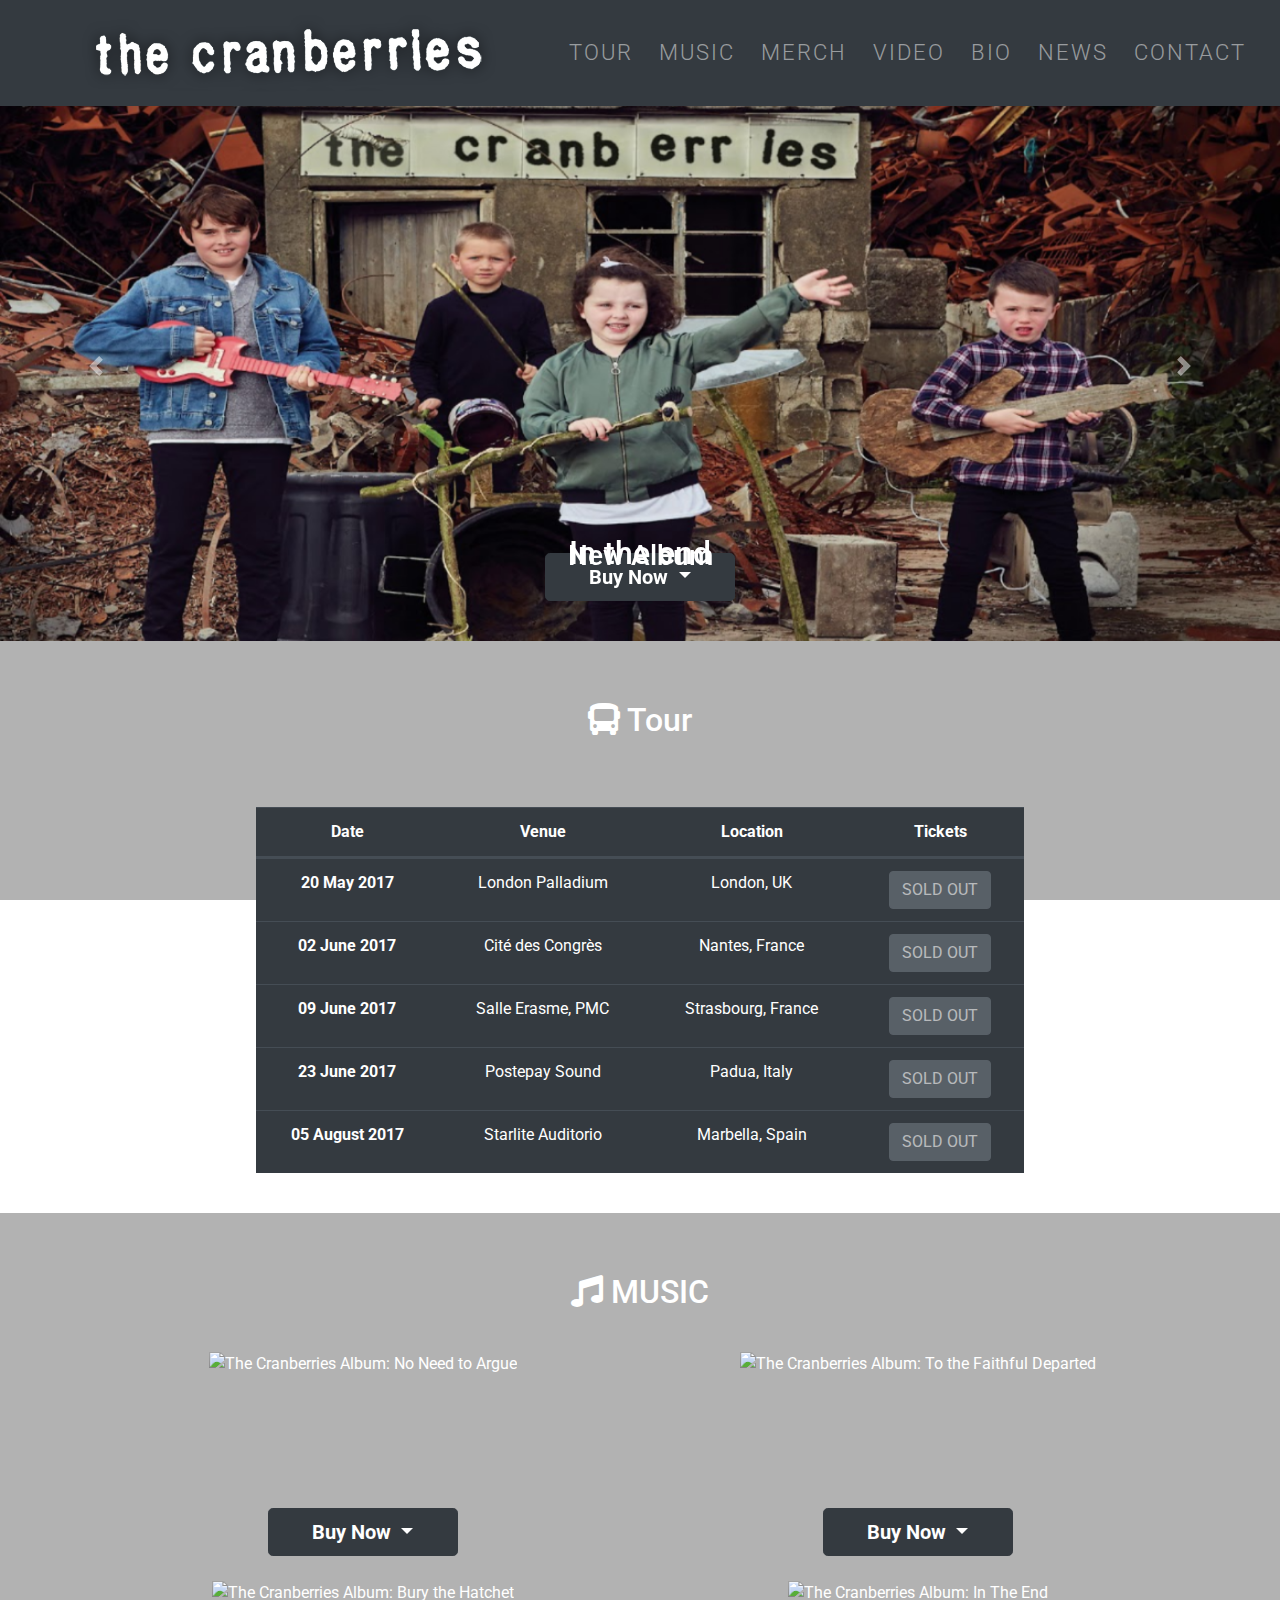
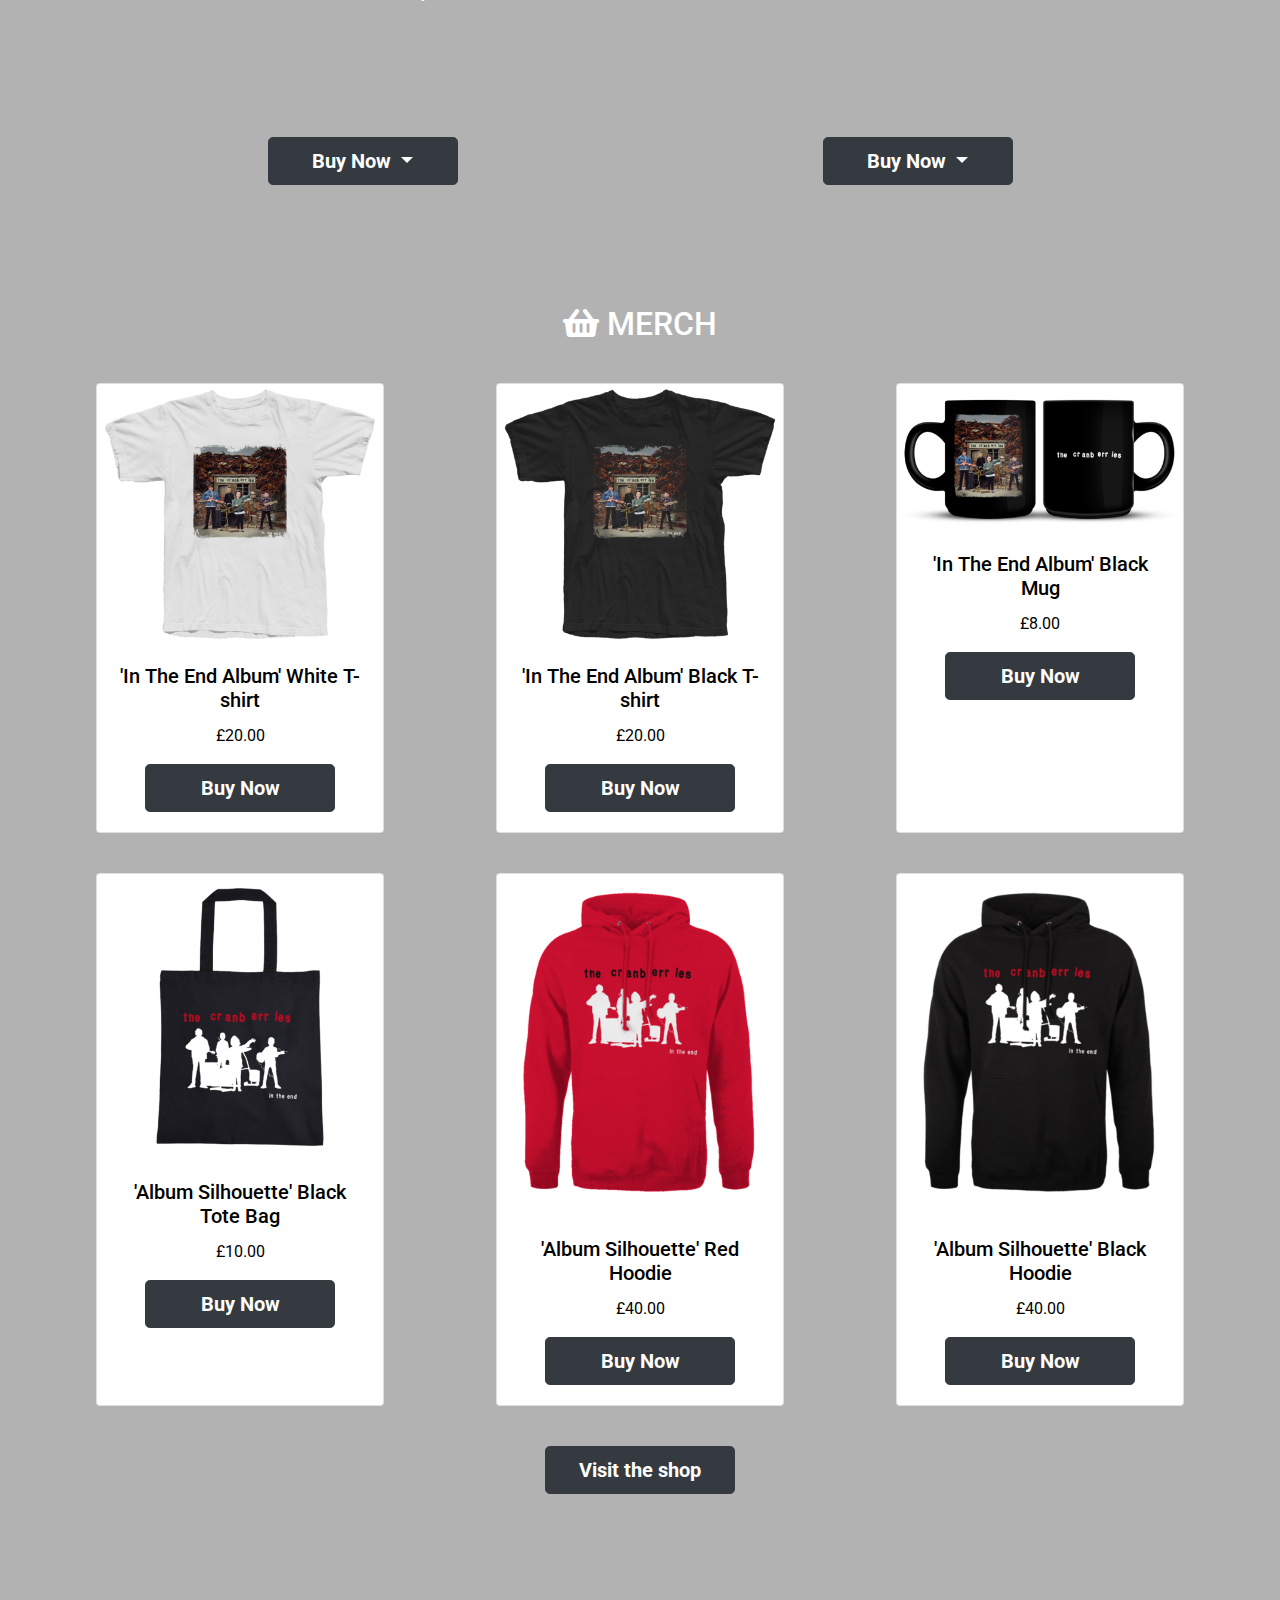
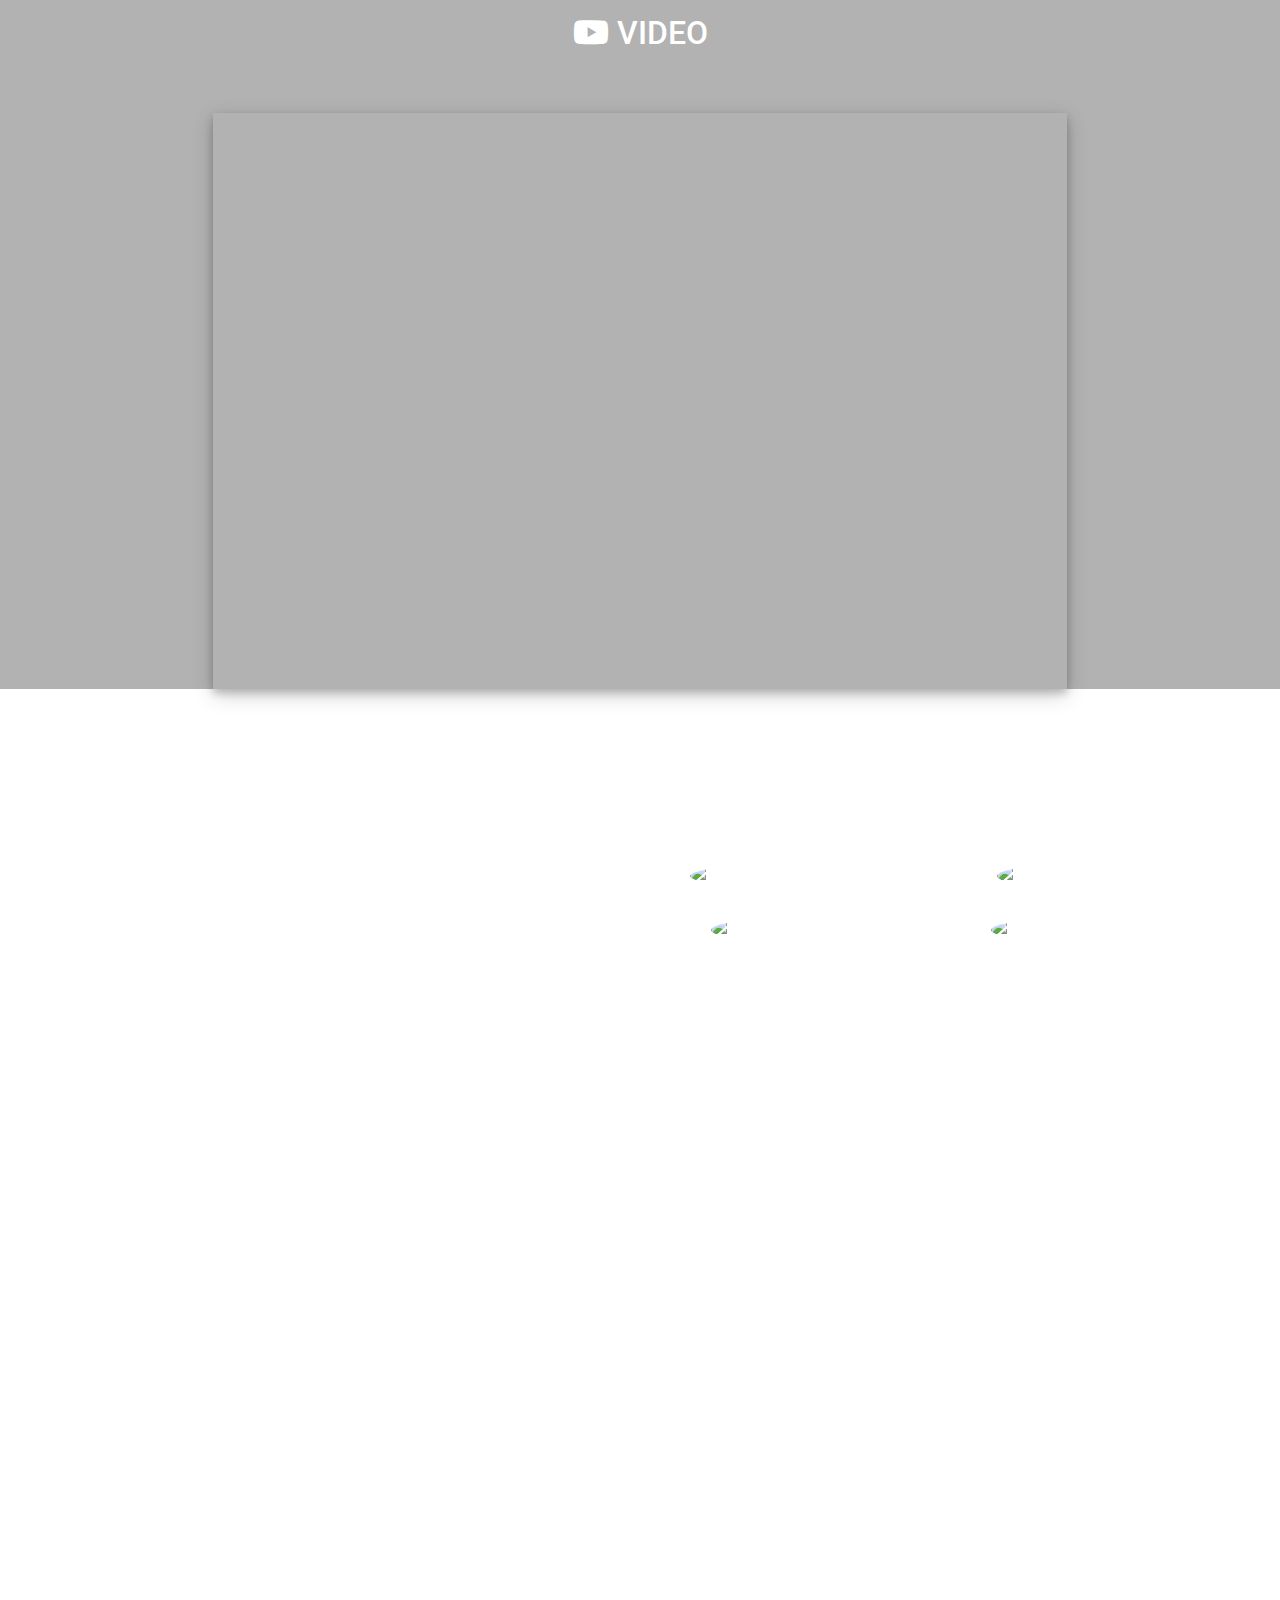
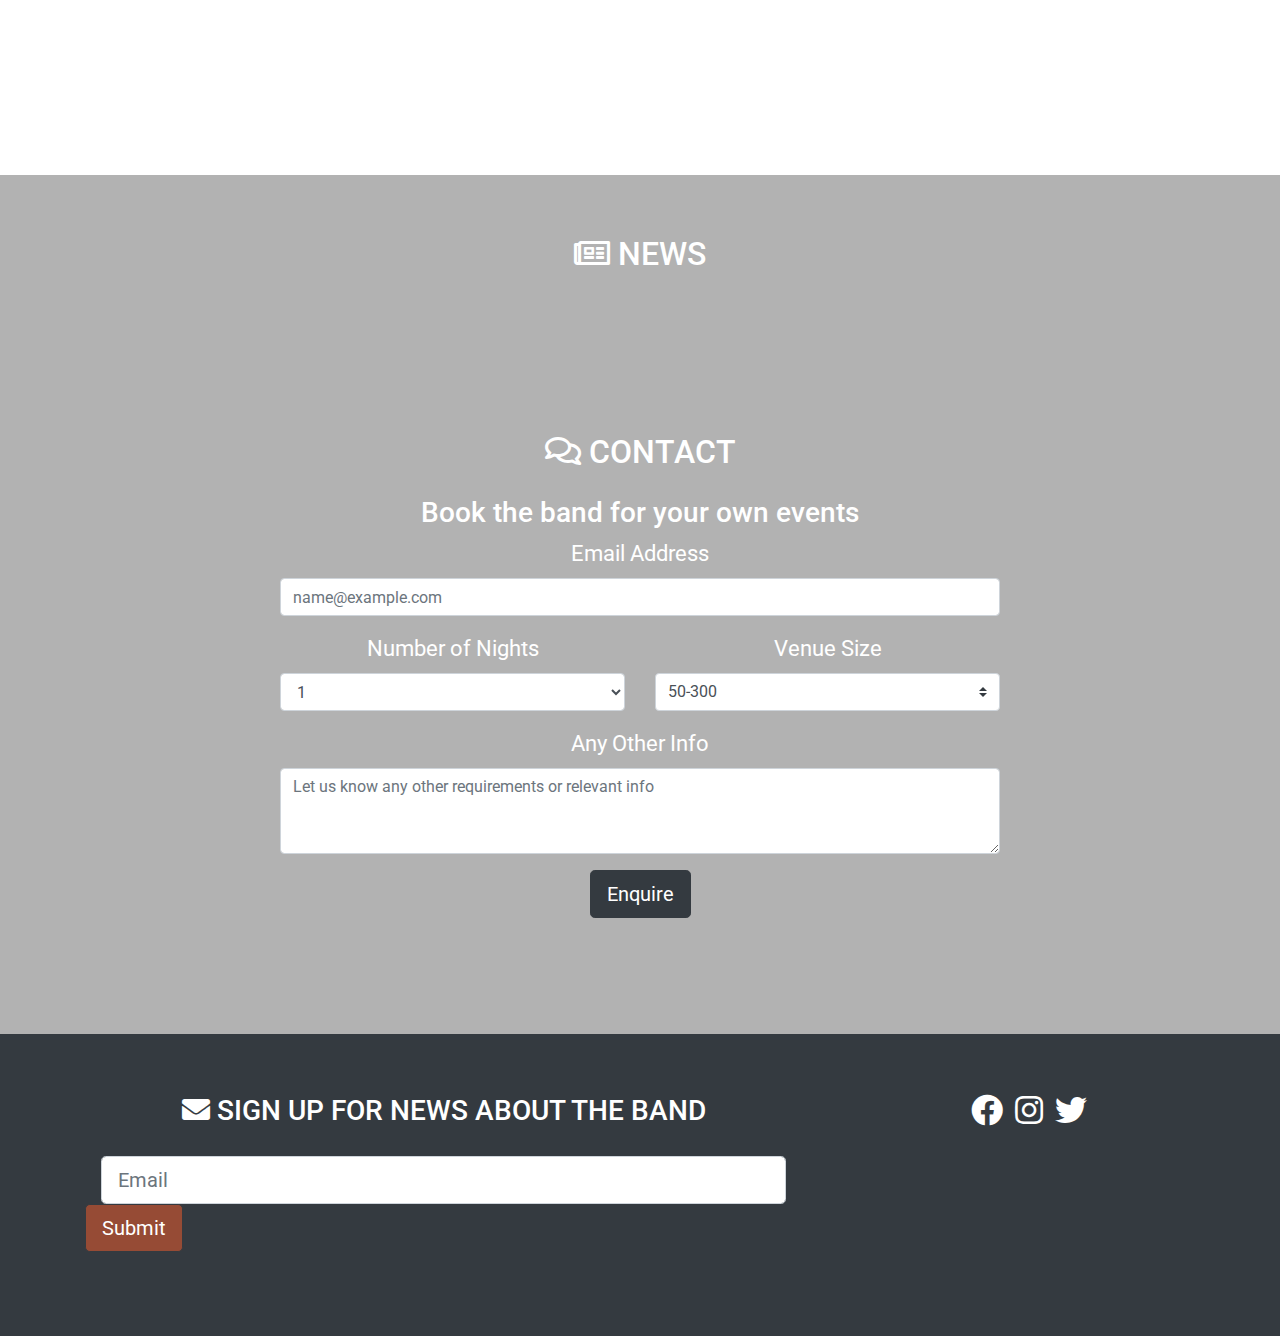
==== commit a49b0b4c: "Added form to Contact section; Moved sections around to provide better UX; Updated Nav Bar w/ new se" ====
--- a/index.html
+++ b/index.html
@@ -27,8 +27,8 @@
             </button>
             <div class="collapse navbar-collapse" id="navbarResponsive">
                 <ul class="navbar-nav ml-auto">
-                    <li class="nav-item">
-                        <a class="nav-link uppercase" href="#about"><span>About</span></a>
+                    <li class="nav-item uppercase">
+                        <a class="nav-link" href="#tour"><span>Tour</span></a>
                     </li>
                     <li class="nav-item uppercase">
                         <a class="nav-link" href="#music"><span>Music</span></a>
@@ -39,8 +39,8 @@
                     <li class="nav-item uppercase">
                         <a class="nav-link" href="#video"><span>Video</span></a>
                     </li>
-                    <li class="nav-item uppercase">
-                        <a class="nav-link" href="#tour"><span>Tour</span></a>
+                    <li class="nav-item">
+                        <a class="nav-link uppercase" href="#about"><span>Bio</span></a>
                     </li>
                     <li class="nav-item uppercase">
                         <a class="nav-link" href="#news"><span>News</span></a>
@@ -120,266 +120,10 @@
         </div>
     </section>
 
-
-    <!-- About -->
-    <section class="container-wrapper--about" id="about">
-        <div class="container-fluid about-content-container">
-            <div class="row">
-                <div class="col-sm-6">
-                    <h2 class="justify-content-center about-heading"><i class="fa fa-info-circle" aria-hidden="true"></i> About</h2>
-                    <div class="bio-content">
-                        <p>Many bands aspire to be timeless, or have a sound that transcends the whims of musical fashion. But The Cranberries are one of the few to have achieved that. Play one of the Irish rock group’s early anthems such as “Linger” or
-                            “Dreams”, and they sound as fresh - and deliver as much of an emotional sucker-punch - as when they captured a generation’s hearts in the 1990s.</p>
-
-                        <p>Now, nearly 30 years after the quartet of singer/songwriter and musician Dolores O’Riordan, co-songwriter and lead guitarist Noel Hogan, bassist Mike Hogan and drummer Fergal Lawler first appeared, they are returning with their
-                            eighth album In the End. After the sad and unexpected passing of Dolores on January 15th 2018, it will be their last - and is among the most complete works they have ever produced. </p>
-
-                        <p>It’s remarkable to look back and think just how how much of a cultural force The Cranberries have been, not only in the Ireland, UK and US, but across the globe: over their career, they have sold more than 40 million albums, making
-                            them one of the world’s biggest rock acts, as well as a staple on TV and film soundtracks. Through all their success, though, they have never compromised on their key trait: an honesty and directness that cuts to the soul.
-                        </p>
-
-                        <p>Central to their expression of emotional truth, of course, has been Dolores’ inimitable voice. It was an instrument that could be angelically soft or blisteringly angry to equally stunning effect - and was a match for opera legend
-                            Luciano Pavarotti when they duetted on an enduringly stunning rendition of Ave Maria in 1995.</p>
-
-                        <p>But the band’s power has also come from their gliding melodies and Dolores’ unvarnished lyrics, which were never less than absolutely sincere, whether she was writing about personal relationships or political violence - they all
-                            came back to “how human beings treat each other,” as she once described. “She truly didn’t really care what people thought about what she was going to say” says Noel. “It was a case of ‘If I feel strongly enough about this,
-                            I’m going to write about it, and whatever way the chips may fall, so be it. If I get slated for it, so be it.’”</p>
-                    </div>
-                </div>
-                <div class="col-sm-6">
-                    <div class="profile-pics-container">
-                        <div class="row profile-pics-row">
-                            <div class="col profile-container">
-                                <img src="assets/images/dolores-oriordan-bio.jpg" alt="Dolores O'Riordan Headshot" class="profile-pics" id="dolores-pic"></img>
-                                <div class="profile-overlay">
-                                    <div class="hover-text">
-                                        <p>Dolores O'Riordan</p>
-                                        <h6>Lead Singer</h6>
-                                    </div>
-                                </div>
-                            </div>
-                            <div class="col profile-container">
-                                <img src="assets/images/noel-hogan-bio.jpg" alt="Noel Hogan Headshot" class="profile-pics" id="noel-pic"></img>
-                                <div class="profile-overlay">
-                                    <div class="hover-text">
-                                        <p>Noel Hogan</p>
-                                        <h6>Lead Guitarist</h6>
-                                    </div>
-                                </div>
-                            </div>
-                        </div>
-                        <div class="row profile-pics-row" id="profile-row-2">
-                            <div class="col profile-container">
-                                <img src="assets/images/mike-hogan-bio.jpg" alt="Mike Hogan Headshot" class="profile-pics" id="mike-pic"></img>
-                                <div class="profile-overlay">
-                                    <div class="hover-text">
-                                        <p>Mike Hogan</p>
-                                        <h6>Bassist</h6>
-                                    </div>
-                                </div>
-                            </div>
-                            <div class="col profile-container">
-                                <img src="assets/images/fergal-lawler-bio.jpg" alt="Fergal Lawler Headshot" class="profile-pics" id="fergal-pic">
-                                <div class="profile-overlay">
-                                    <div class="hover-text">
-                                        <p>Fergal Lawler</p>
-                                        <h6>Drummer</h6>
-                                    </div>
-                                </div>
-                                </img>
-
-                            </div>
-                        </div>
-                    </div>
-                </div>
-            </div>
-    </section>
-
-
-    <!-- Music -->
-    <section class="container-wrapper--music" id="music">
-        <div class="container-fluid music-content-container">
-            <h2 class="justify-content-center music-heading"><i class="fa fa-music" aria-hidden="true"></i> Music</h2>
-            <div class="container">
-
-                <!-- Row 1 -->
-                <div class="row grid-container">
-                    <!-- Column 1 -->
-                    <div class="col-sm">
-                        <!--Album Image-->
-                        <img src="assets/images/no-need-to-argue.jpg" alt="The Cranberries Album: No Need to Argue" class="img-fluid" data-toggle="modal" data-target="#tidal">
-                        <!-- Spotify -->
-                        <iframe class="music-player" src="https://open.spotify.com/embed/album/5GugLrmYMl5VRoe2zNgLGp" width="500" height="125"></iframe>
-                        <!-- Buy Links -->
-                        <div class="dropdown">
-                            <button class="buy-btn btn btn-dark btn-lg dropdown-toggle" data-toggle="dropdown">
-                        Buy Now
-                    </button>
-                            <div class="dropdown-menu">
-                                <a class="dropdown-item" href="https://www.amazon.com/No-Need-Argue-Cranberries/dp/B000001E7M" target="_blank">Amazon</a>
-                                <a class="dropdown-item" href="https://music.apple.com/us/album/no-need-to-argue/1440924576" target="_blank">iTunes</a>
-                            </div>
-                        </div>
-                    </div>
-
-                    <!-- Column 2 -->
-                    <div class="col-sm">
-                        <!--Album Image-->
-                        <img src="assets/images/to-the-faithful-departed.jpg" alt="The Cranberries Album: To the Faithful Departed" class="img-fluid" />
-                        <!-- Spotify -->
-                        <iframe class="music-player" src="https://open.spotify.com/embed/album/6re8Qh8GMzxH92LO1xj2jU" width="500" height="125"></iframe>
-                        <!-- Buy Links -->
-                        <div class="dropdown">
-                            <button class="buy-btn btn btn-dark btn-lg dropdown-toggle" data-toggle="dropdown">
-                        Buy Now
-                    </button>
-                            <div class="dropdown-menu">
-                                <a class="dropdown-item" href="https://www.amazon.co.uk/Faithful-Departed-Cranberries/dp/B000001E9I" target="_blank">Amazon</a>
-                                <a class="dropdown-item" href="https://music.apple.com/ca/album/to-the-faithful-departed/1440850688" target="_blank">iTunes</a>
-                            </div>
-                        </div>
-                    </div>
-                </div>
-
-                <!-- Row 2 -->
-                <div class="row grid-container">
-                    <!-- Column 1 -->
-                    <div class="col-sm mt-4">
-                        <!--Album Image-->
-                        <img src="assets/images/bury-the-hatchet.jpg" alt="The Cranberries Album: Bury the Hatchet" class="img-fluid" />
-                        <!-- Spotify -->
-                        <iframe class="music-player" src="https://open.spotify.com/embed/album/2v9PjvIkQVnyQdtD1iQD7e" width="500" height="125"></iframe>
-                        <!-- Buy Links -->
-                        <div class="dropdown">
-                            <button class="buy-btn btn btn-dark btn-lg dropdown-toggle" data-toggle="dropdown">
-                            Buy Now
-                            </button>
-                            <div class="dropdown-menu">
-                                <a class="dropdown-item" href="https://www.amazon.com/Bury-Hatchet-Cranberries/dp/B00000IYYL" target="_blank">Amazon</a>
-                                <a class="dropdown-item" href="https://music.apple.com/ca/album/bury-the-hatchet/1440923969" target="_blank">iTunes</a>
-                            </div>
-                        </div>
-                    </div>
-
-                    <!-- Column 2 -->
-                    <div class="col-sm mt-4">
-                        <!--Album Image-->
-                        <img src="assets/images/intheend.jpg" alt="The Cranberries Album: In The End" class="img-fluid" />
-                        <!-- Spotify -->
-                        <iframe class="music-player" src="https://open.spotify.com/embed/album/6HNTsQFMdG9XdQ4ROCG995" width="500" height="125"></iframe>
-                        <!-- Buy Links -->
-                        <div class="dropdown">
-                            <button class="buy-btn btn btn-dark btn-lg dropdown-toggle" data-toggle="dropdown">
-                            Buy Now
-                            </button>
-                            <div class="dropdown-menu">
-                                <a class="dropdown-item" href="https://www.amazon.com/End-Deluxe-Cranberries/dp/B07MM5X2ZJ" target="_blank">Amazon</a>
-                                <a class="dropdown-item" href="https://music.apple.com/ca/album/in-the-end/1448776585" target="_blank">iTunes</a>
-                            </div>
-                        </div>
-                    </div>
-                </div>
-            </div>
-            <!-- End Bootstrap Grid -->
-
-        </div>
-    </section>
-
-    <!-- Merch -->
-    <section class="container-wrapper--merch" id="merch">
-        <div class="container-fluid merch-content-container">
-            <h2 class="justify-content-center merch-heading"><i class="fa fa-shopping-basket" aria-hidden="true"></i> Merch</h2>
-            <div class="row card-row-1">
-                <div class="col-sm card-col">
-                    <div class="card" style="width: 18rem;">
-                        <img src="assets/images/Merch Cards/CRNB_19_in-the-end-tshirt-white_large.png" class="card-img-top" alt="In The End White T-shirt">
-                        <div class="card-body">
-                            <h5 class="card-title">'In The End Album' White T-shirt</h5>
-                            <p class="card-text">£20.00</p>
-                            <a href="https://thecranberries.shopfirebrand.com/products/in-the-end-album-white-t-shirt" class="buy-btn btn btn-dark btn-lg card-btn" target="_blank">Buy Now</a>
-                        </div>
-                    </div>
-                </div>
-                <div class="col-sm card-col">
-                    <div class="card" style="width: 18rem;">
-                        <img src="assets/images/Merch Cards/CRNB_19_in-the-end-tshirt_large.png" class="card-img-top" alt="In The End Black T-shirt">
-                        <div class="card-body">
-                            <h5 class="card-title">'In The End Album' Black T-shirt</h5>
-                            <p class="card-text">£20.00</p>
-                            <a href="https://thecranberries.shopfirebrand.com/products/in-the-end-album-black-t-shirt" class="buy-btn btn btn-dark btn-lg card-btn" target="_blank">Buy Now</a>
-                        </div>
-                    </div>
-                </div>
-                <div class="col-sm card-col">
-                    <div class="card" style="width: 18rem;">
-                        <img src="assets/images/Merch Cards/CRNB_19_Album-mug_large.png" class="card-img-top" alt="In The End Black Mug">
-                        <div class="card-body">
-                            <h5 class="card-title">'In The End Album' Black Mug</h5>
-                            <p class="card-text">£8.00</p>
-                            <a href="https://thecranberries.shopfirebrand.com/products/in-the-end-album-black-mug" class="buy-btn btn btn-dark btn-lg card-btn" target="_blank">Buy Now</a>
-                        </div>
-                    </div>
-                </div>
-            </div>
-            <div class="row card-row-2 d-none d-lg-flex">
-                <div class="col-sm card-col">
-                    <div class="card" style="width: 18rem;">
-                        <img src="assets/images/Merch Cards/CRNB_19_Silhouette-tote-bag_large.png" class="card-img-top" alt="Silhouette Tote Bag">
-                        <div class="card-body">
-                            <h5 class="card-title">'Album Silhouette' Black Tote Bag</h5>
-                            <p class="card-text">£10.00</p>
-                            <a href="https://thecranberries.shopfirebrand.com/products/album-silhouette-black-tote-bag" class="buy-btn btn btn-dark btn-lg card-btn" target="_blank">Buy Now</a>
-                        </div>
-                    </div>
-                </div>
-                <div class="col-sm card-col">
-                    <div class="card" style="width: 18rem;">
-                        <img src="assets/images/Merch Cards/CRNB_19_Pullover-hoodie-red_large.png" class="card-img-top" alt="Red Pullover Hoodie">
-                        <div class="card-body">
-                            <h5 class="card-title">'Album Silhouette' Red Hoodie</h5>
-                            <p class="card-text">£40.00</p>
-                            <a href="https://thecranberries.shopfirebrand.com/products/album-silhouette-white-hoodie" class="buy-btn btn btn-dark btn-lg card-btn" target="_blank">Buy Now</a>
-                        </div>
-                    </div>
-                </div>
-                <div class="col-sm card-col">
-                    <div class="card" style="width: 18rem;">
-                        <img src="assets/images/Merch Cards/CRNB_19_Pullover-hoodie_large.png" class="card-img-top" alt="Black Pullover Hoodie">
-                        <div class="card-body">
-                            <h5 class="card-title">'Album Silhouette' Black Hoodie</h5>
-                            <p class="card-text">£40.00</p>
-                            <a href="https://thecranberries.shopfirebrand.com/products/album-silhouette-black-hoody" class="buy-btn btn btn-dark btn-lg card-btn" target="_blank">Buy Now</a>
-                        </div>
-                    </div>
-                </div>
-            </div>
-            <div class="row">
-                <div class="col-sm-12">
-                    <a href="https://thecranberries.shopfirebrand.com/" class="buy-btn btn btn-dark btn-lg visit-btn" target="_blank">Visit the shop</a>
-                </div>
-            </div>
-        </div>
-    </section>
-
-    <!-- Video -->
-    <section class="container-wrapper--video" id="video">
-        <div class="container-fluid video-content-container">
-            <h2 class="justify-content-center video-heading"><i class="fab fa-youtube" aria-hidden="true"></i> Video</h2>
-        </div>
-        <div class="row">
-            <div class="col-sm-2">
-            </div>
-            <div class="col-sm-8 video-container video-container-ratio">
-                <iframe width="560" height="315" src="https://www.youtube.com/embed/h1lMxX8doSU" frameborder="0" allow="accelerometer; autoplay; encrypted-media; gyroscope; picture-in-picture" allowfullscreen></iframe>
-            </div>
-            <div class="col-sm-2">
-            </div>
-        </div>
-    </section>
-
-    <section class="container-wrapper--tour" id="tour">
+    <!-- Tour -->
+    <section class="container-wrapper--tour">
         <div class="container-fluid tour-content-container">
-            <h2 class="container-fluid tour-heading"><i class="fa fa-bus" aria-hidden="true"></i> Tour</h2>
+            <h2 class="container-fluid tour-heading"><i class="fa fa-bus" aria-hidden="true"></i><span id="tour"></span> Tour</h2>
         </div>
         <!-- Bootstrap table -->
         <table class="table table-dark tour-table">
@@ -426,80 +170,351 @@
             </tbody>
         </table>
     </section>
+    
+    <!-- Music -->
+    <section class="container-wrapper--music">
+        <div class="container-fluid music-content-container">
+            <h2 class="justify-content-center music-heading"><i class="fa fa-music" aria-hidden="true"></i><span id="music"></span> Music</h2>
+            <div class="container">
+
+                <!-- Row 1 -->
+                <div class="row grid-container">
+                    <!-- Column 1 -->
+                    <div class="col-sm">
+                        <!--Album Image-->
+                        <img src="assets/images/no-need-to-argue.jpg" alt="The Cranberries Album: No Need to Argue" class="img-fluid" data-toggle="modal" data-target="#tidal">
+                        <!-- Spotify -->
+                        <iframe class="music-player" src="https://open.spotify.com/embed/album/5GugLrmYMl5VRoe2zNgLGp" width="500" height="125"></iframe>
+                        <!-- Buy Links -->
+                        <div class="dropdown">
+                            <button class="buy-btn btn btn-dark btn-lg dropdown-toggle" data-toggle="dropdown">
+                        Buy Now
+                    </button>
+                            <div class="dropdown-menu">
+                                <a class="dropdown-item" href="https://www.amazon.com/No-Need-Argue-Cranberries/dp/B000001E7M" target="_blank">Amazon</a>
+                                <a class="dropdown-item" href="https://music.apple.com/us/album/no-need-to-argue/1440924576" target="_blank">iTunes</a>
+                            </div>
+                        </div>
+                    </div>
+
+                    <!-- Column 2 -->
+                    <div class="col-sm">
+                        <!--Album Image-->
+                        <img src="assets/images/to-the-faithful-departed.jpg" alt="The Cranberries Album: To the Faithful Departed" class="img-fluid" />
+                        <!-- Spotify -->
+                        <iframe class="music-player" src="https://open.spotify.com/embed/album/6re8Qh8GMzxH92LO1xj2jU" width="500" height="125"></iframe>
+                        <!-- Buy Links -->
+                        <div class="dropdown">
+                            <button class="buy-btn btn btn-dark btn-lg dropdown-toggle" data-toggle="dropdown">
+                        Buy Now
+                    </button>
+                            <div class="dropdown-menu">
+                                <a class="dropdown-item" href="https://www.amazon.co.uk/Faithful-Departed-Cranberries/dp/B000001E9I" target="_blank">Amazon</a>
+                                <a class="dropdown-item" href="https://music.apple.com/ca/album/to-the-faithful-departed/1440850688" target="_blank">iTunes</a>
+                            </div>
+                        </div>
+                    </div>
+                </div>
+
+                <!-- Row 2 -->
+                <div class="row grid-container">
+                    <!-- Column 1 -->
+                    <div class="col-sm mt-4">
+                        <!--Album Image-->
+                        <img src="assets/images/bury-the-hatchet.jpg" alt="The Cranberries Album: Bury the Hatchet" class="img-fluid" />
+                        <!-- Spotify -->
+                        <iframe class="music-player" src="https://open.spotify.com/embed/album/2v9PjvIkQVnyQdtD1iQD7e" width="500" height="125"></iframe>
+                        <!-- Buy Links -->
+                        <div class="dropdown">
+                            <button class="buy-btn btn btn-dark btn-lg dropdown-toggle" data-toggle="dropdown">
+                            Buy Now
+                            </button>
+                            <div class="dropdown-menu">
+                                <a class="dropdown-item" href="https://www.amazon.com/Bury-Hatchet-Cranberries/dp/B00000IYYL" target="_blank">Amazon</a>
+                                <a class="dropdown-item" href="https://music.apple.com/ca/album/bury-the-hatchet/1440923969" target="_blank">iTunes</a>
+                            </div>
+                        </div>
+                    </div>
+
+                    <!-- Column 2 -->
+                    <div class="col-sm mt-4">
+                        <!--Album Image-->
+                        <img src="assets/images/intheend.jpg" alt="The Cranberries Album: In The End" class="img-fluid" />
+                        <!-- Spotify -->
+                        <iframe class="music-player" src="https://open.spotify.com/embed/album/6HNTsQFMdG9XdQ4ROCG995" width="500" height="125"></iframe>
+                        <!-- Buy Links -->
+                        <div class="dropdown">
+                            <button class="buy-btn btn btn-dark btn-lg dropdown-toggle" data-toggle="dropdown">
+                            Buy Now
+                            </button>
+                            <div class="dropdown-menu">
+                                <a class="dropdown-item" href="https://www.amazon.com/End-Deluxe-Cranberries/dp/B07MM5X2ZJ" target="_blank">Amazon</a>
+                                <a class="dropdown-item" href="https://music.apple.com/ca/album/in-the-end/1448776585" target="_blank">iTunes</a>
+                            </div>
+                        </div>
+                    </div>
+                </div>
+            </div>
+            <!-- End Bootstrap Grid -->
+
+        </div>
+    </section>
+    
+    <!-- Merch -->
+    <section class="container-wrapper--merch">
+        <div class="container-fluid merch-content-container">
+            <h2 class="justify-content-center merch-heading"><i class="fa fa-shopping-basket" aria-hidden="true"></i><span id="merch"></span> Merch</h2>
+            <div class="row card-row-1">
+                <div class="col-sm card-col">
+                    <div class="card" style="width: 18rem;">
+                        <img src="assets/images/Merch Cards/CRNB_19_in-the-end-tshirt-white_large.png" class="card-img-top" alt="In The End White T-shirt">
+                        <div class="card-body">
+                            <h5 class="card-title">'In The End Album' White T-shirt</h5>
+                            <p class="card-text">£20.00</p>
+                            <a href="https://thecranberries.shopfirebrand.com/products/in-the-end-album-white-t-shirt" class="buy-btn btn btn-dark btn-lg card-btn" target="_blank">Buy Now</a>
+                        </div>
+                    </div>
+                </div>
+                <div class="col-sm card-col">
+                    <div class="card" style="width: 18rem;">
+                        <img src="assets/images/Merch Cards/CRNB_19_in-the-end-tshirt_large.png" class="card-img-top" alt="In The End Black T-shirt">
+                        <div class="card-body">
+                            <h5 class="card-title">'In The End Album' Black T-shirt</h5>
+                            <p class="card-text">£20.00</p>
+                            <a href="https://thecranberries.shopfirebrand.com/products/in-the-end-album-black-t-shirt" class="buy-btn btn btn-dark btn-lg card-btn" target="_blank">Buy Now</a>
+                        </div>
+                    </div>
+                </div>
+                <div class="col-sm card-col">
+                    <div class="card" style="width: 18rem;">
+                        <img src="assets/images/Merch Cards/CRNB_19_Album-mug_large.png" class="card-img-top" alt="In The End Black Mug">
+                        <div class="card-body">
+                            <h5 class="card-title">'In The End Album' Black Mug</h5>
+                            <p class="card-text">£8.00</p>
+                            <a href="https://thecranberries.shopfirebrand.com/products/in-the-end-album-black-mug" class="buy-btn btn btn-dark btn-lg card-btn" target="_blank">Buy Now</a>
+                        </div>
+                    </div>
+                </div>
+            </div>
+            <div class="row card-row-2 d-none d-lg-flex">
+                <div class="col-sm card-col">
+                    <div class="card" style="width: 18rem;">
+                        <img src="assets/images/Merch Cards/CRNB_19_Silhouette-tote-bag_large.png" class="card-img-top" alt="Silhouette Tote Bag">
+                        <div class="card-body">
+                            <h5 class="card-title">'Album Silhouette' Black Tote Bag</h5>
+                            <p class="card-text">£10.00</p>
+                            <a href="https://thecranberries.shopfirebrand.com/products/album-silhouette-black-tote-bag" class="buy-btn btn btn-dark btn-lg card-btn" target="_blank">Buy Now</a>
+                        </div>
+                    </div>
+                </div>
+                <div class="col-sm card-col">
+                    <div class="card" style="width: 18rem;">
+                        <img src="assets/images/Merch Cards/CRNB_19_Pullover-hoodie-red_large.png" class="card-img-top" alt="Red Pullover Hoodie">
+                        <div class="card-body">
+                            <h5 class="card-title">'Album Silhouette' Red Hoodie</h5>
+                            <p class="card-text">£40.00</p>
+                            <a href="https://thecranberries.shopfirebrand.com/products/album-silhouette-white-hoodie" class="buy-btn btn btn-dark btn-lg card-btn" target="_blank">Buy Now</a>
+                        </div>
+                    </div>
+                </div>
+                <div class="col-sm card-col">
+                    <div class="card" style="width: 18rem;">
+                        <img src="assets/images/Merch Cards/CRNB_19_Pullover-hoodie_large.png" class="card-img-top" alt="Black Pullover Hoodie">
+                        <div class="card-body">
+                            <h5 class="card-title">'Album Silhouette' Black Hoodie</h5>
+                            <p class="card-text">£40.00</p>
+                            <a href="https://thecranberries.shopfirebrand.com/products/album-silhouette-black-hoody" class="buy-btn btn btn-dark btn-lg card-btn" target="_blank">Buy Now</a>
+                        </div>
+                    </div>
+                </div>
+            </div>
+            <div class="row">
+                <div class="col-sm-12">
+                    <a href="https://thecranberries.shopfirebrand.com/" class="buy-btn btn btn-dark btn-lg visit-btn" target="_blank">Visit the shop</a>
+                </div>
+            </div>
+        </div>
+    </section>
+    
+    <!-- Video -->
+    <section class="container-wrapper--video">
+        <div class="container-fluid video-content-container">
+            <h2 class="justify-content-center video-heading"><i class="fab fa-youtube" aria-hidden="true"></i><span id="video"></span> Video</h2>
+        </div>
+        <div class="row">
+            <div class="col-sm-2">
+            </div>
+            <div class="col-sm-8 video-container video-container-ratio">
+                <iframe width="560" height="315" src="https://www.youtube.com/embed/h1lMxX8doSU" frameborder="0" allow="accelerometer; autoplay; encrypted-media; gyroscope; picture-in-picture" allowfullscreen></iframe>
+            </div>
+            <div class="col-sm-2">
+            </div>
+        </div>
+    </section>
+
+    <!-- About -->
+    <section class="container-wrapper--about">
+        <div class="container-fluid about-content-container">
+            <div class="row">
+                <div class="col-sm-6">
+                    <h2 class="justify-content-center about-heading"><i class="fa fa-info-circle" aria-hidden="true"></i><span id="about"></span> Bio</h2>
+                    <div class="bio-content">
+                        <p>Many bands aspire to be timeless, or have a sound that transcends the whims of musical fashion. But The Cranberries are one of the few to have achieved that. Play one of the Irish rock group’s early anthems such as “Linger” or
+                            “Dreams”, and they sound as fresh - and deliver as much of an emotional sucker-punch - as when they captured a generation’s hearts in the 1990s.</p>
+
+                        <p>Now, nearly 30 years after the quartet of singer/songwriter and musician Dolores O’Riordan, co-songwriter and lead guitarist Noel Hogan, bassist Mike Hogan and drummer Fergal Lawler first appeared, they are returning with their
+                            eighth album In the End. After the sad and unexpected passing of Dolores on January 15th 2018, it will be their last - and is among the most complete works they have ever produced. </p>
+
+                        <p>It’s remarkable to look back and think just how how much of a cultural force The Cranberries have been, not only in the Ireland, UK and US, but across the globe: over their career, they have sold more than 40 million albums, making
+                            them one of the world’s biggest rock acts, as well as a staple on TV and film soundtracks. Through all their success, though, they have never compromised on their key trait: an honesty and directness that cuts to the soul.
+                        </p>
+
+                        <p>Central to their expression of emotional truth, of course, has been Dolores’ inimitable voice. It was an instrument that could be angelically soft or blisteringly angry to equally stunning effect - and was a match for opera legend
+                            Luciano Pavarotti when they duetted on an enduringly stunning rendition of Ave Maria in 1995.</p>
+
+                        <p>But the band’s power has also come from their gliding melodies and Dolores’ unvarnished lyrics, which were never less than absolutely sincere, whether she was writing about personal relationships or political violence - they all
+                            came back to “how human beings treat each other,” as she once described. “She truly didn’t really care what people thought about what she was going to say” says Noel. “It was a case of ‘If I feel strongly enough about this,
+                            I’m going to write about it, and whatever way the chips may fall, so be it. If I get slated for it, so be it.’”</p>
+                    </div>
+                </div>
+                <div class="col-sm-6">
+                    <div class="profile-pics-container">
+                        <div class="row profile-pics-row">
+                            <div class="col profile-container">
+                                <img src="assets/images/dolores-oriordan-bio.jpg" alt="Dolores O'Riordan Headshot" class="profile-pics" id="dolores-pic"></img>
+                                <div class="profile-overlay">
+                                    <div class="hover-text">
+                                        <p>Dolores O'Riordan</p>
+                                        <h6>Lead Singer</h6>
+                                    </div>
+                                </div>
+                            </div>
+                            <div class="col profile-container">
+                                <img src="assets/images/noel-hogan-bio.jpg" alt="Noel Hogan Headshot" class="profile-pics" id="noel-pic"></img>
+                                <div class="profile-overlay">
+                                    <div class="hover-text">
+                                        <p>Noel Hogan</p>
+                                        <h6>Lead Guitarist</h6>
+                                    </div>
+                                </div>
+                            </div>
+                        </div>
+                        <div class="row profile-pics-row" id="profile-row-2">
+                            <div class="col profile-container">
+                                <img src="assets/images/mike-hogan-bio.jpg" alt="Mike Hogan Headshot" class="profile-pics" id="mike-pic"></img>
+                                <div class="profile-overlay">
+                                    <div class="hover-text">
+                                        <p>Mike Hogan</p>
+                                        <h6>Bassist</h6>
+                                    </div>
+                                </div>
+                            </div>
+                            <div class="col profile-container">
+                                <img src="assets/images/fergal-lawler-bio.jpg" alt="Fergal Lawler Headshot" class="profile-pics" id="fergal-pic">
+                                <div class="profile-overlay">
+                                    <div class="hover-text">
+                                        <p>Fergal Lawler</p>
+                                        <h6>Drummer</h6>
+                                    </div>
+                                </div>
+                                </img>
+
+                            </div>
+                        </div>
+                    </div>
+                </div>
+            </div>
+    </section>
 
     <!-- News -->
-    <section class="container-wrapper--news" id="news">
+    <section class="container-wrapper--news">
         <div class="container-fluid news-content-container">
-            <h2 class="justify-content-center news-heading"><i class="far fa-newspaper" aria-hidden="true"></i> News</h2>
+            <h2 class="justify-content-center news-heading"><i class="far fa-newspaper" aria-hidden="true"></i><span id="news"></span> News</h2>
 
         </div>
     </section>
 
     <!-- Contact -->
-    <section class="container-wrapper--contact" id="contact">
-        <div class="container-fluid news-content-container">
-            <h2 class="justify-content-center contact-heading"><i class="far fa-comments" aria-hidden="true"></i> Contact</h2>
-
+    <section class="container-wrapper--contact">
+        <div class="container-fluid contact-content-container">
+            <h2 class="justify-content-center contact-heading"><i class="far fa-comments" aria-hidden="true"></i><span id="contact"></span> Contact</h2>
+            <div class="form-container mt-4">
+                <h3>Book the band for your own events</h3>
+                <form>
+                    <div class="form-group">
+                        <label for="formEmail">Email Address</label>
+                        <input type="email" class="form-control" id="formEmail" placeholder="name@example.com" required>
+                    </div>
+                    <div class="row">
+                    <div class="form-group col-sm duration-select">
+                        <label for="durationSelect">Number of Nights</label>
+                        <select class="form-control" id="durationSelect">
+                            <option>1</option>
+                            <option>2</option>
+                            <option>3</option>
+                        </select>
+                    </div>
+                    <div class="form-group col-sm venue-size">
+                        <label for="venueSize">Venue Size</label>
+                        <select class="custom-select" id="venueSize">
+                            <option value="1">50-300</option>
+                            <option value="2">300-600</option>
+                            <option value="3">600-1000</option>
+                            <option value="4">1000-2000</option>
+                            <option value="5">2000+</option>
+                        </select>
+                    </div>
+                    </div>
+                    <div class="form-group">
+                        <label for="textArea">Any Other Info</label>
+                        <textarea class="form-control" id="textArea" rows="3" placeholder="Let us know any other requirements or relevant info"></textarea>
+                    </div>
+                    <div class="form-group">
+                        <div>
+                            <button type="submit" class="btn btn-dark btn-lg">Enquire</button>
+                        </div>
+                    </div>
+                </form>
+            </div>
         </div>
     </section>
 
     <footer class="container-fluid bg-dark">
         <div class="social-content-container">
             <div class="row">
-                <div class="col-sm-3">
-                    <h3 class="uppercase footer-heading">Social Links</h3>
+                <div class="col-sm">
+                    <h3 class="uppercase footer-heading"><i class="fa fa-envelope" aria-hidden="true"></i> Sign up for news about the band</h3>
+                    <div class="row justify-content-center mb-4 col-sm">
+                        <form class="form-inline" onsubmit="myFunction()">
+                            <div class="form-group mx-sm-3">
+                                <input type="email" class="form-control form-control-lg" id="signupemail" placeholder="Email" size="55" required>
+                            </div>
+                            <input type="submit" value="Submit" class="btn btn-dark btn-lg signup-btn">
+                        </form>
+                    </div>
+                </div>
+                <div class="col-sm">
                     <ul class="list-inline social-links">
                         <li class="list-inline-item">
                             <a href="https://www.facebook.com/TheCranberries/">
-                                <i class="fa fa-facebook" aria-hidden="true"></i>
+                                <i class="fab fa-facebook" aria-hidden="true"></i>
                                 <span class="sr-only">Facebook</span>
                             </a>
                         </li>
                         <li class="list-inline-item">
                             <a href="https://www.instagram.com/thecranberries">
-                                <i class="fa fa-instagram" aria-hidden="true"></i>
+                                <i class="fab fa-instagram" aria-hidden="true"></i>
                                 <span class="sr-only">Instagram</span>
                             </a>
                         </li>
                         <li class="list-inline-item">
                             <a href="https://twitter.com/The_Cranberries">
-                                <i class="fa fa-twitter" aria-hidden="true"></i>
+                                <i class="fab fa-twitter" aria-hidden="true"></i>
                                 <span class="sr-only">Twitter</span>
                             </a>
                         </li>
                     </ul>
                 </div>
-                <div class="col-sm-6">
-                    <h3 class="uppercase footer-heading"><i class="fa fa-envelope" aria-hidden="true"></i> Sign up for news about the band</h3>
-                    <div class="row justify-content-center mb-4 col-sm">
-                        <form class="form-inline" onsubmit="myFunction()">
-                            <div class="form-group mx-sm-3">
-                                <input type="email" class="form-control form-control-lg" id="signupemail" placeholder="Email" size="55" required>
-                            </div>
-                            <input type="submit" value="Submit" class="btn btn-dark">
-                        </form>
-                    </div>
-                </div>
-                <div class="col-sm-3">
-                    <h3 class="uppercase footer-heading">Extra Links</h3>
-                    <ul class="list-inline social-links">
-                        <li class="list-inline-item">
-                            <a href="#">
-                                Privacy Policy
-                            </a>
-                        </li>
-                        <li class="list-inline-item">
-                            <a href="#">
-                                Cookies Policy
-                            </a>
-                        </li>
-                        <li class="list-inline-item">
-                            <a href="#">
-                                Terms & Conditions
-                            </a>
-                        </li>
-                    </ul>
-                </div>
             </div>
         </div>
     </footer>
--- a/assets/css/style.css
+++ b/assets/css/style.css
@@ -18,6 +18,15 @@
 
 .row {
     margin: 0;
+}
+
+h2 {
+    position: relative;
+}
+
+h2 span {
+    position: absolute;
+    top: -150px;
 }
 
 /* --------------------------------- Nav Bar */
@@ -292,7 +301,7 @@
     border-radius: 50%;
     opacity: 0;
     transition: .5s ease;
-    background-color: #3B2B46;
+    background-color: #964B35;
     z-index: 2;
     margin: auto;
     margin-top: 30px;
@@ -439,10 +448,35 @@
     margin: auto;
 }
 
+form label {
+    font-size: 22px;
+}
+
+.duration-select {
+    padding-left: 0;
+}
+
+.venue-size {
+    padding-right: 0;
+}
+
 /* --------------------------------- Footer */
 
 .footer-heading {
     padding-bottom: 20px;
+}
+
+.signup-btn {
+    background-color: #964B35;
+}
+
+.social-links li a i {
+    font-size: 32px;
+    color: #fff;
+}
+
+.social-links li a i:hover {
+    color: #964B35;
 }
 
 /* --------------------------------- Media Queries */
@@ -466,5 +500,9 @@
     .card-col {
         margin-top: 0;
     }
-}
-
+    .form-container {
+        width: 60%;
+        margin: auto;
+    }
+}
+
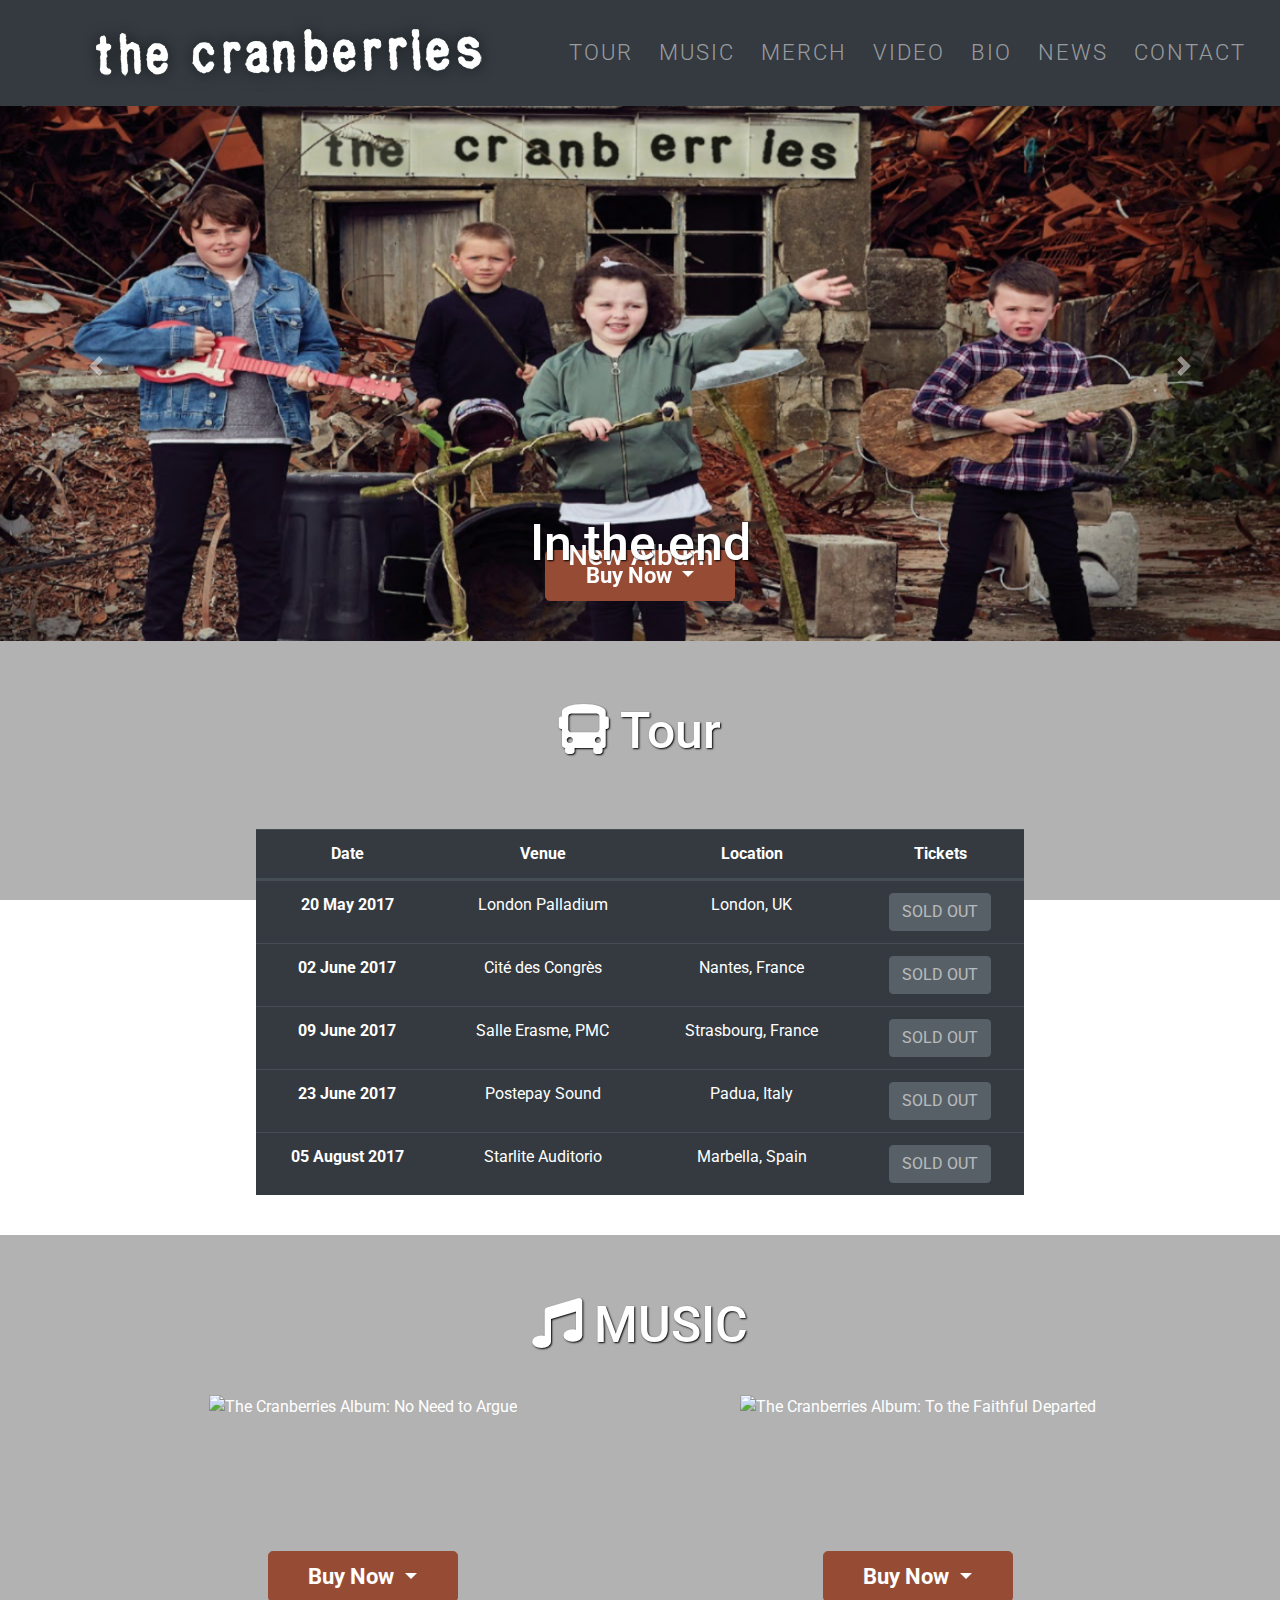
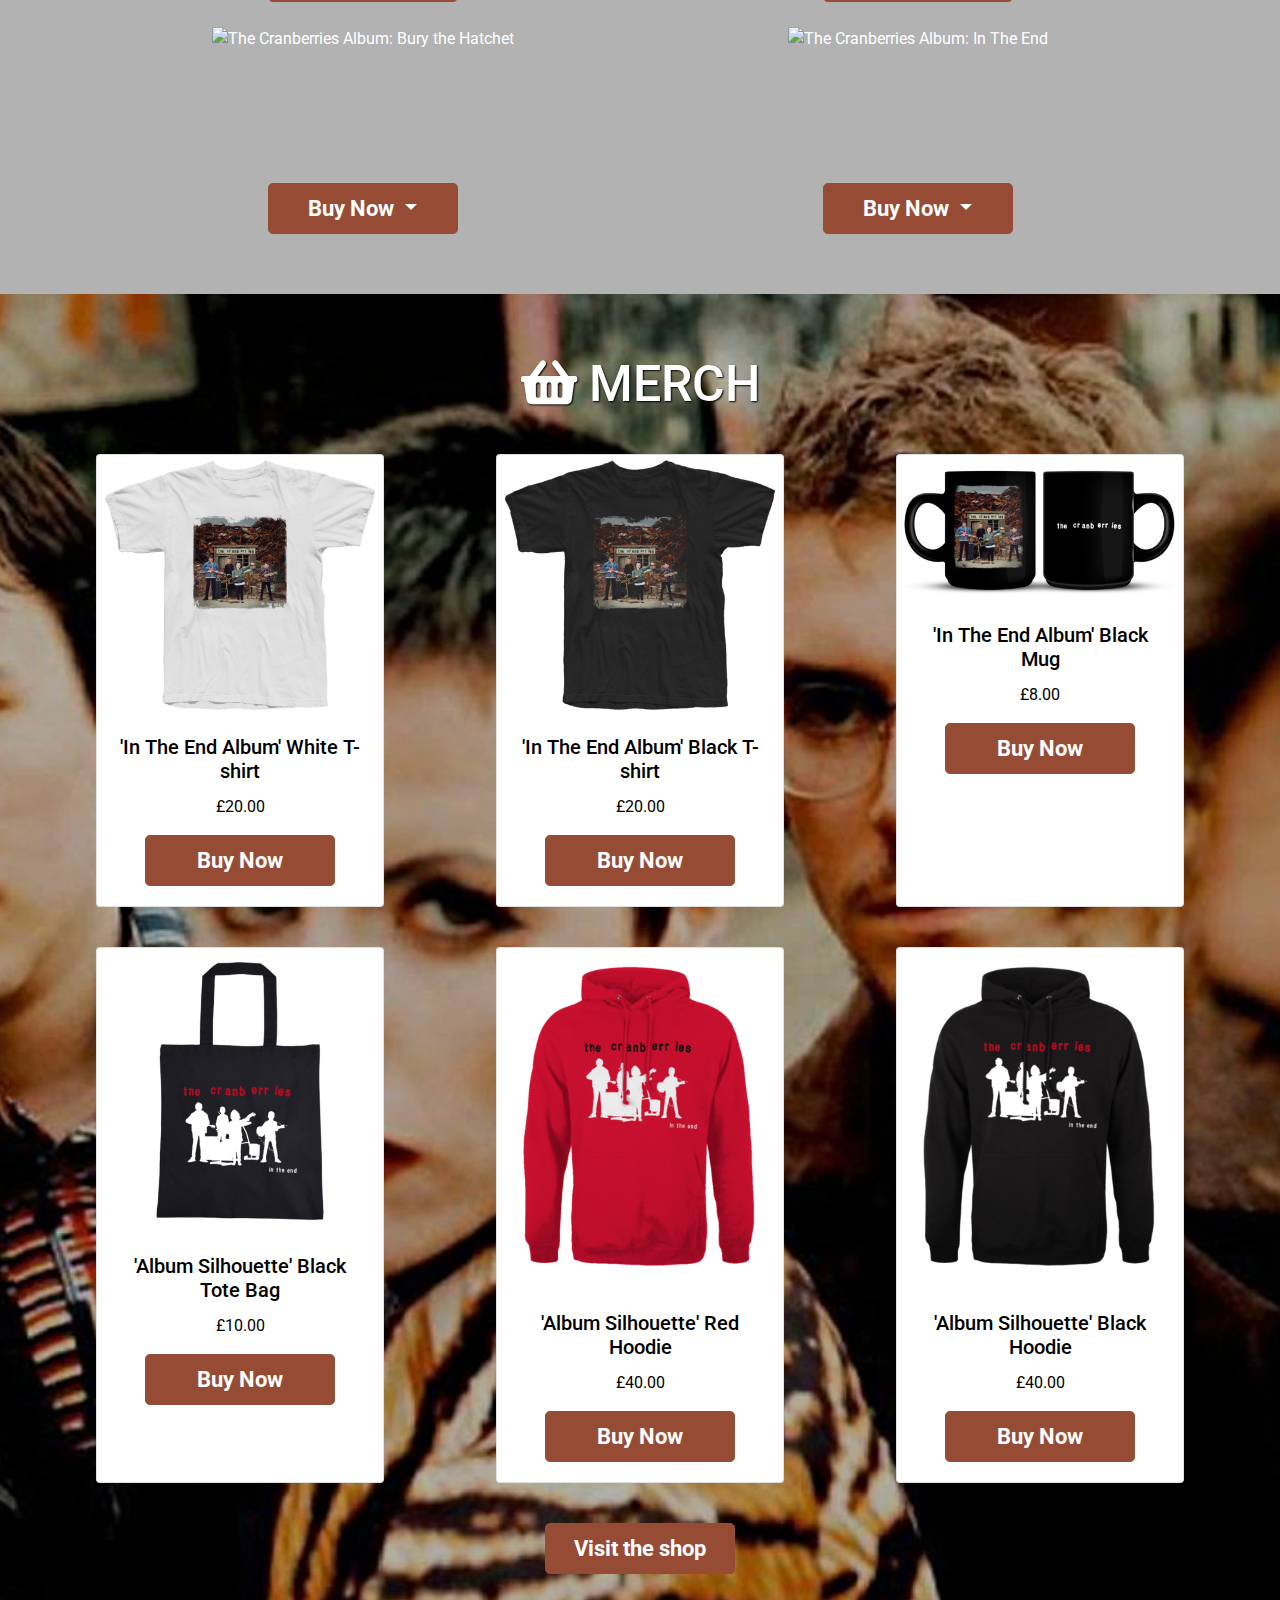
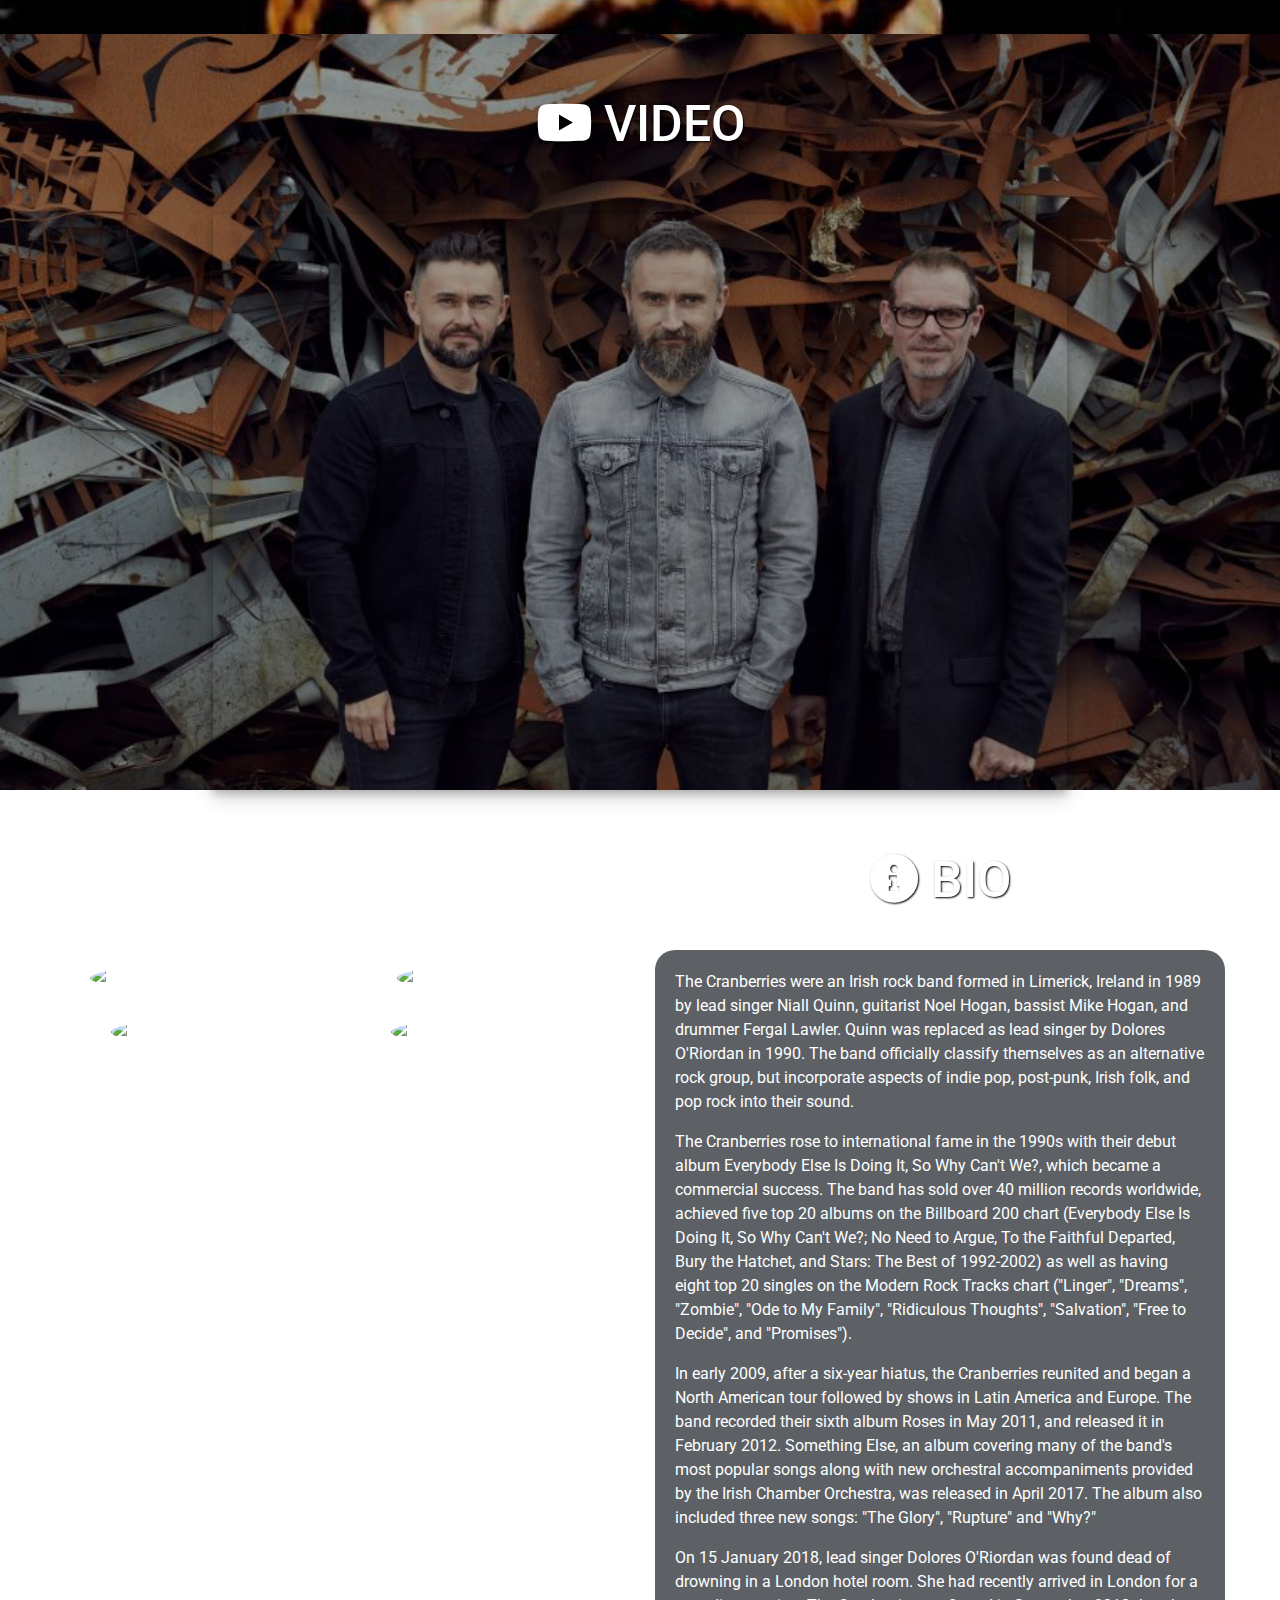
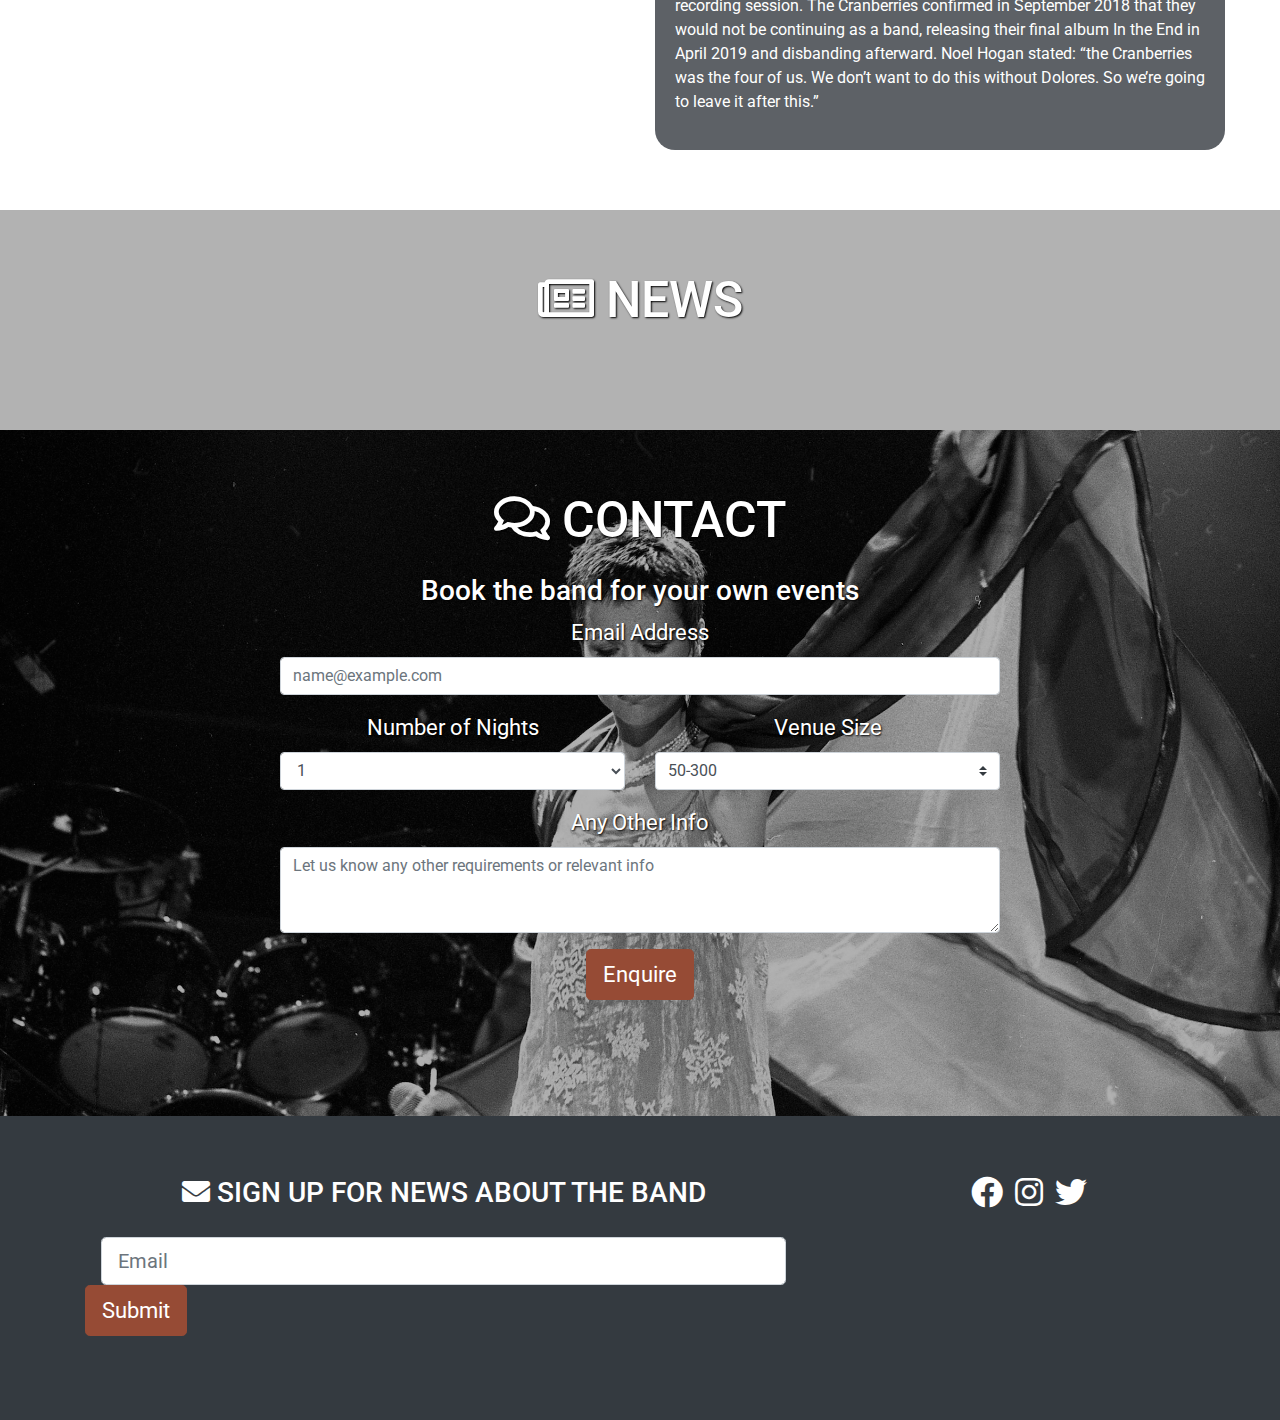
==== commit 135bef41: "Styled buttons; styled several section backgrounds and headings; Reordered Bio section so profile pi" ====
--- a/index.html
+++ b/index.html
@@ -356,28 +356,19 @@
     <section class="container-wrapper--about">
         <div class="container-fluid about-content-container">
             <div class="row">
-                <div class="col-sm-6">
+                <div class="col-sm-6 order-sm-12">
                     <h2 class="justify-content-center about-heading"><i class="fa fa-info-circle" aria-hidden="true"></i><span id="about"></span> Bio</h2>
                     <div class="bio-content">
-                        <p>Many bands aspire to be timeless, or have a sound that transcends the whims of musical fashion. But The Cranberries are one of the few to have achieved that. Play one of the Irish rock group’s early anthems such as “Linger” or
-                            “Dreams”, and they sound as fresh - and deliver as much of an emotional sucker-punch - as when they captured a generation’s hearts in the 1990s.</p>
-
-                        <p>Now, nearly 30 years after the quartet of singer/songwriter and musician Dolores O’Riordan, co-songwriter and lead guitarist Noel Hogan, bassist Mike Hogan and drummer Fergal Lawler first appeared, they are returning with their
-                            eighth album In the End. After the sad and unexpected passing of Dolores on January 15th 2018, it will be their last - and is among the most complete works they have ever produced. </p>
-
-                        <p>It’s remarkable to look back and think just how how much of a cultural force The Cranberries have been, not only in the Ireland, UK and US, but across the globe: over their career, they have sold more than 40 million albums, making
-                            them one of the world’s biggest rock acts, as well as a staple on TV and film soundtracks. Through all their success, though, they have never compromised on their key trait: an honesty and directness that cuts to the soul.
-                        </p>
-
-                        <p>Central to their expression of emotional truth, of course, has been Dolores’ inimitable voice. It was an instrument that could be angelically soft or blisteringly angry to equally stunning effect - and was a match for opera legend
-                            Luciano Pavarotti when they duetted on an enduringly stunning rendition of Ave Maria in 1995.</p>
-
-                        <p>But the band’s power has also come from their gliding melodies and Dolores’ unvarnished lyrics, which were never less than absolutely sincere, whether she was writing about personal relationships or political violence - they all
-                            came back to “how human beings treat each other,” as she once described. “She truly didn’t really care what people thought about what she was going to say” says Noel. “It was a case of ‘If I feel strongly enough about this,
-                            I’m going to write about it, and whatever way the chips may fall, so be it. If I get slated for it, so be it.’”</p>
-                    </div>
-                </div>
-                <div class="col-sm-6">
+                        <p>The Cranberries were an Irish rock band formed in Limerick, Ireland in 1989 by lead singer Niall Quinn, guitarist Noel Hogan, bassist Mike Hogan, and drummer Fergal Lawler. Quinn was replaced as lead singer by Dolores O'Riordan in 1990. The band officially classify themselves as an alternative rock group, but incorporate aspects of indie pop, post-punk, Irish folk, and pop rock into their sound.</p>
+
+                        <p>The Cranberries rose to international fame in the 1990s with their debut album Everybody Else Is Doing It, So Why Can't We?, which became a commercial success. The band has sold over 40 million records worldwide, achieved five top 20 albums on the Billboard 200 chart (Everybody Else Is Doing It, So Why Can't We?; No Need to Argue, To the Faithful Departed, Bury the Hatchet, and Stars: The Best of 1992-2002) as well as having eight top 20 singles on the Modern Rock Tracks chart ("Linger", "Dreams", "Zombie", "Ode to My Family", "Ridiculous Thoughts", "Salvation", "Free to Decide", and "Promises").                        </p>
+
+                        <p>In early 2009, after a six-year hiatus, the Cranberries reunited and began a North American tour followed by shows in Latin America and Europe. The band recorded their sixth album Roses in May 2011, and released it in February 2012. Something Else, an album covering many of the band's most popular songs along with new orchestral accompaniments provided by the Irish Chamber Orchestra, was released in April 2017. The album also included three new songs: "The Glory", "Rupture" and "Why?"</p>
+
+                        <p>On 15 January 2018, lead singer Dolores O'Riordan was found dead of drowning in a London hotel room. She had recently arrived in London for a recording session. The Cranberries confirmed in September 2018 that they would not be continuing as a band, releasing their final album In the End in April 2019 and disbanding afterward. Noel Hogan stated: “the Cranberries was the four of us. We don’t want to do this without Dolores. So we’re going to leave it after this.”</p>
+                    </div>
+                </div>
+                <div class="col-sm-6 order-sm-1">
                     <div class="profile-pics-container">
                         <div class="row profile-pics-row">
                             <div class="col profile-container">
--- a/assets/css/style.css
+++ b/assets/css/style.css
@@ -22,11 +22,49 @@
 
 h2 {
     position: relative;
+    text-shadow: 1px 1px 2px black;
+    font-family: 'logo-font', 'Roboto', Arial, sans-serif;
+    font-size: 50px;
 }
 
 h2 span {
     position: absolute;
-    top: -150px;
+    top: -130px;
+}
+
+/* --------------------------------- Button */
+
+.btn-dark {
+    background-color: #964B35;
+    font-family: 'Roboto', Arial, sans-serif;
+    border-color: #964B35;
+    font-size: 22px;
+}
+
+.btn-dark:hover {
+    background-color: #633324;
+    border-color: #633324;
+}
+
+.btn-dark:not(:disabled):not(.disabled).active, .btn-dark:not(:disabled):not(.disabled):active, .show>.btn-dark.dropdown-toggle {
+    background-color: #633324;
+    border-color: #633324;
+}
+
+.dropdown-menu {
+    background-color: #964B35;
+}
+
+.dropdown-item {
+    background-color: #964B35;
+    color: #fff;
+    text-align: center;
+    text-transform: uppercase;
+}
+
+.dropdown-item:hover {
+    color: #fff;
+    background-color: #633324;
 }
 
 /* --------------------------------- Nav Bar */
@@ -191,7 +229,7 @@
 /* --------------------------------- Section Containers */
 
 .container-wrapper--about {
-    background: linear-gradient(rgba(0, 0, 0, 0.3), rgba(0, 0, 0, 0.3)), url('../images/about-background.jpg') no-repeat top right;
+    background: linear-gradient(rgba(99, 51, 36, 0.5), rgba(99, 51, 36, 0.5)), url('../images/about-background.jpg') no-repeat top right;
     background-attachment: fixed;
     background-size: cover;
     -webkit-background-size: cover;
@@ -208,7 +246,7 @@
 }
 
 .container-wrapper--merch {
-    background: linear-gradient(rgba(0, 0, 0, 0.3), rgba(0, 0, 0, 0.3)), url('../images/video-background.jpg') no-repeat center center;
+    background: linear-gradient(rgba(0, 0, 0, 0.3), rgba(0, 0, 0, 0.3)), url('../images/Cranberries-1996-slide.jpg') no-repeat center center;
     background-size: cover;
     -webkit-background-size: cover;
     -moz-background-size: cover;
@@ -216,7 +254,7 @@
 }
 
 .container-wrapper--video {
-    background: linear-gradient(rgba(0, 0, 0, 0.3), rgba(0, 0, 0, 0.3)), url('../images/video-background.jpg') no-repeat center center;
+    background: linear-gradient(rgba(0, 0, 0, 0.3), rgba(0, 0, 0, 0.3)), url('../images/The-Cranberries-920x584.jpg') no-repeat center center;
     background-size: cover;
     -webkit-background-size: cover;
     -moz-background-size: cover;
@@ -243,7 +281,7 @@
 }
 
 .container-wrapper--contact {
-    background: linear-gradient(rgba(0, 0, 0, 0.3), rgba(0, 0, 0, 0.3)), url('../images/music-background.jpg') no-repeat center center;
+    background: linear-gradient(rgba(0, 0, 0, 0.3), rgba(0, 0, 0, 0.3)), url('../images/oriordan.jpeg') no-repeat center center;
     background-size: cover;
     -webkit-background-size: cover;
     -moz-background-size: cover;
@@ -278,10 +316,8 @@
 .bio-content {
     text-align: left;
     padding: 20px;
-}
-
-.profile-pics-container {
-    margin-top: 15%;
+    background-color: rgba(52, 58, 64, 0.8);
+    border-radius: 20px;
 }
 
 .profile-pics {
@@ -351,22 +387,6 @@
     font-weight: bold;
 }
 
-.dropdown-menu {
-    background-color: black;
-}
-
-.dropdown-item {
-    background-color: black;
-    color: #dbc7bd;
-    text-align: center;
-    text-transform: uppercase;
-}
-
-.dropdown-item:hover {
-    color: rgb(237, 227, 222);
-    background-color: rgb(89, 89, 89);
-}
-
 /* --------------------------------- Merch */
 
 .merch-heading {
@@ -448,8 +468,13 @@
     margin: auto;
 }
 
+.form-container h3 {
+    text-shadow: 1px 1px 2px black;
+}
+
 form label {
     font-size: 22px;
+    text-shadow: 1px 1px 2px black;
 }
 
 .duration-select {
@@ -485,6 +510,13 @@
     #carouselHeader {
         margin-top: 92px;
     }
+    h2 span {
+        position: absolute;
+        top: -150px;
+    }
+    .profile-pics-container {
+        margin-top: 15%;
+    }
 }
 
 @media only screen and (min-width: 768px) {
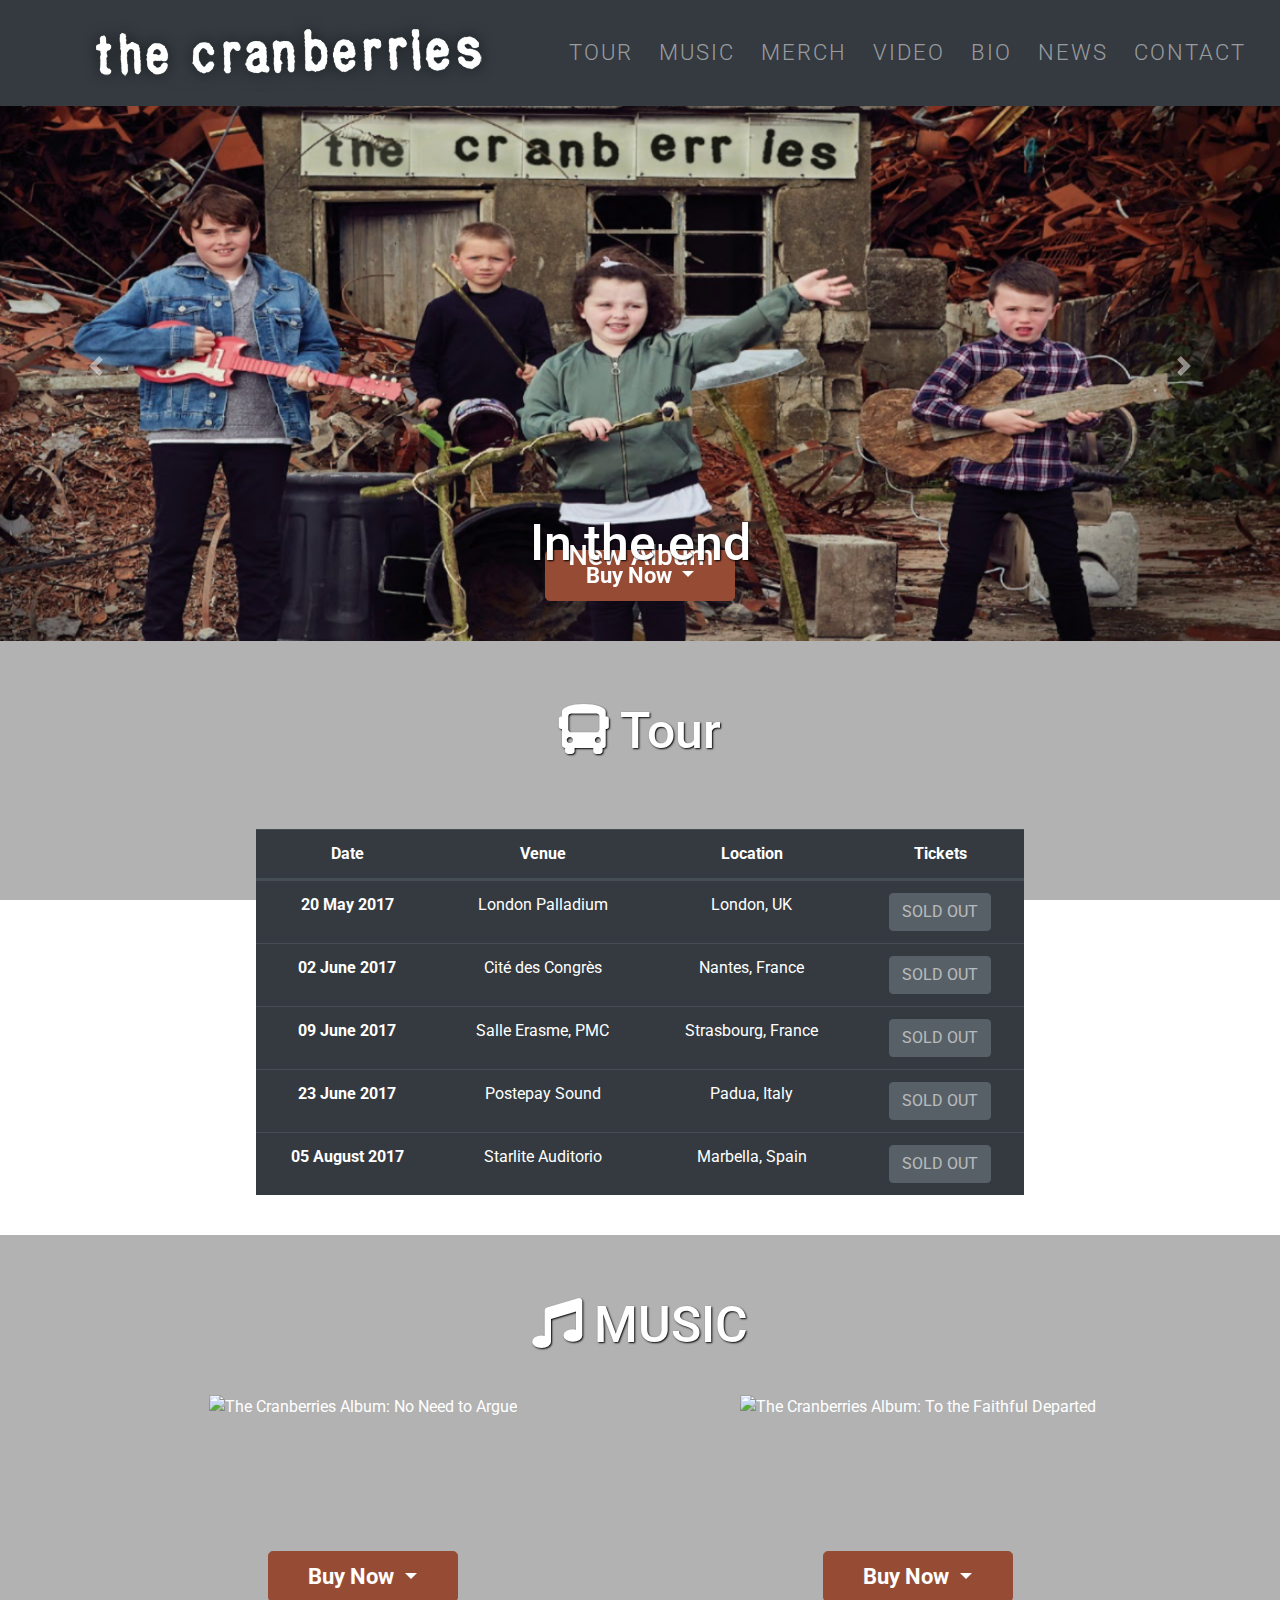
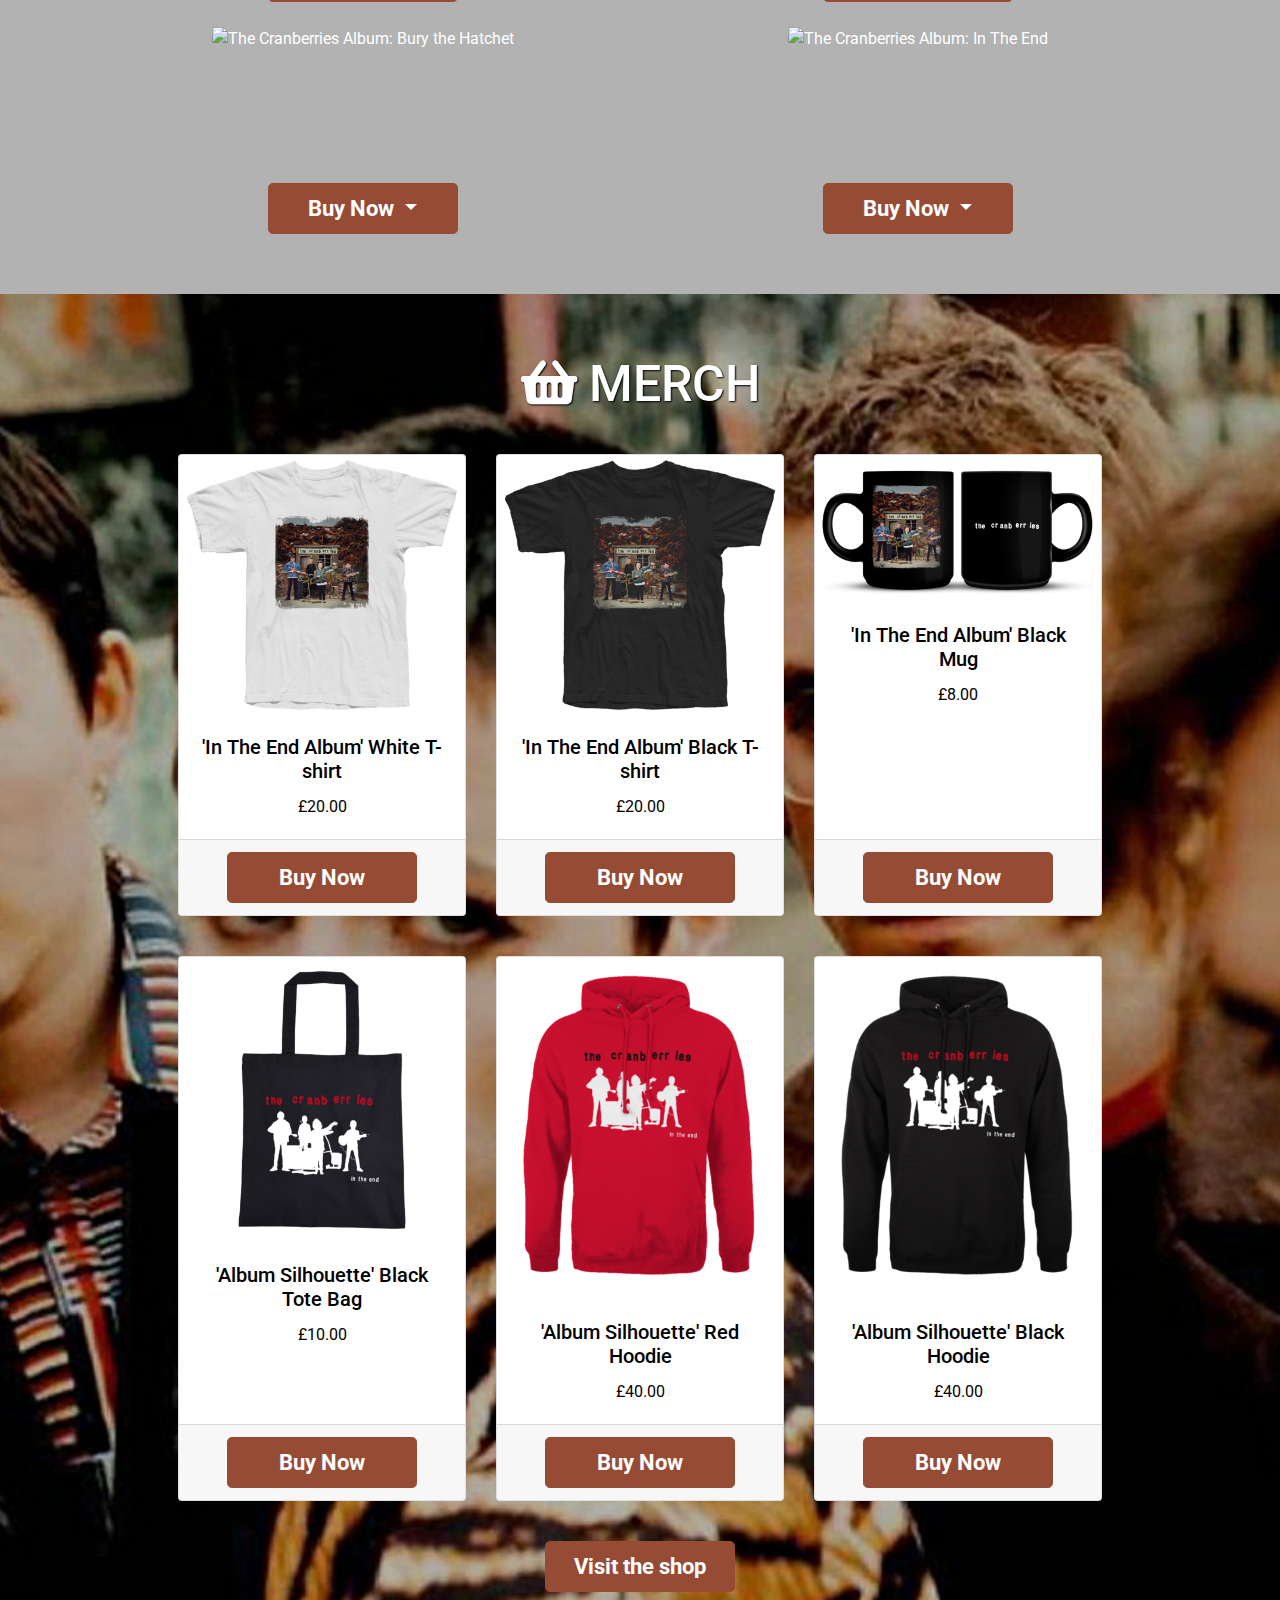
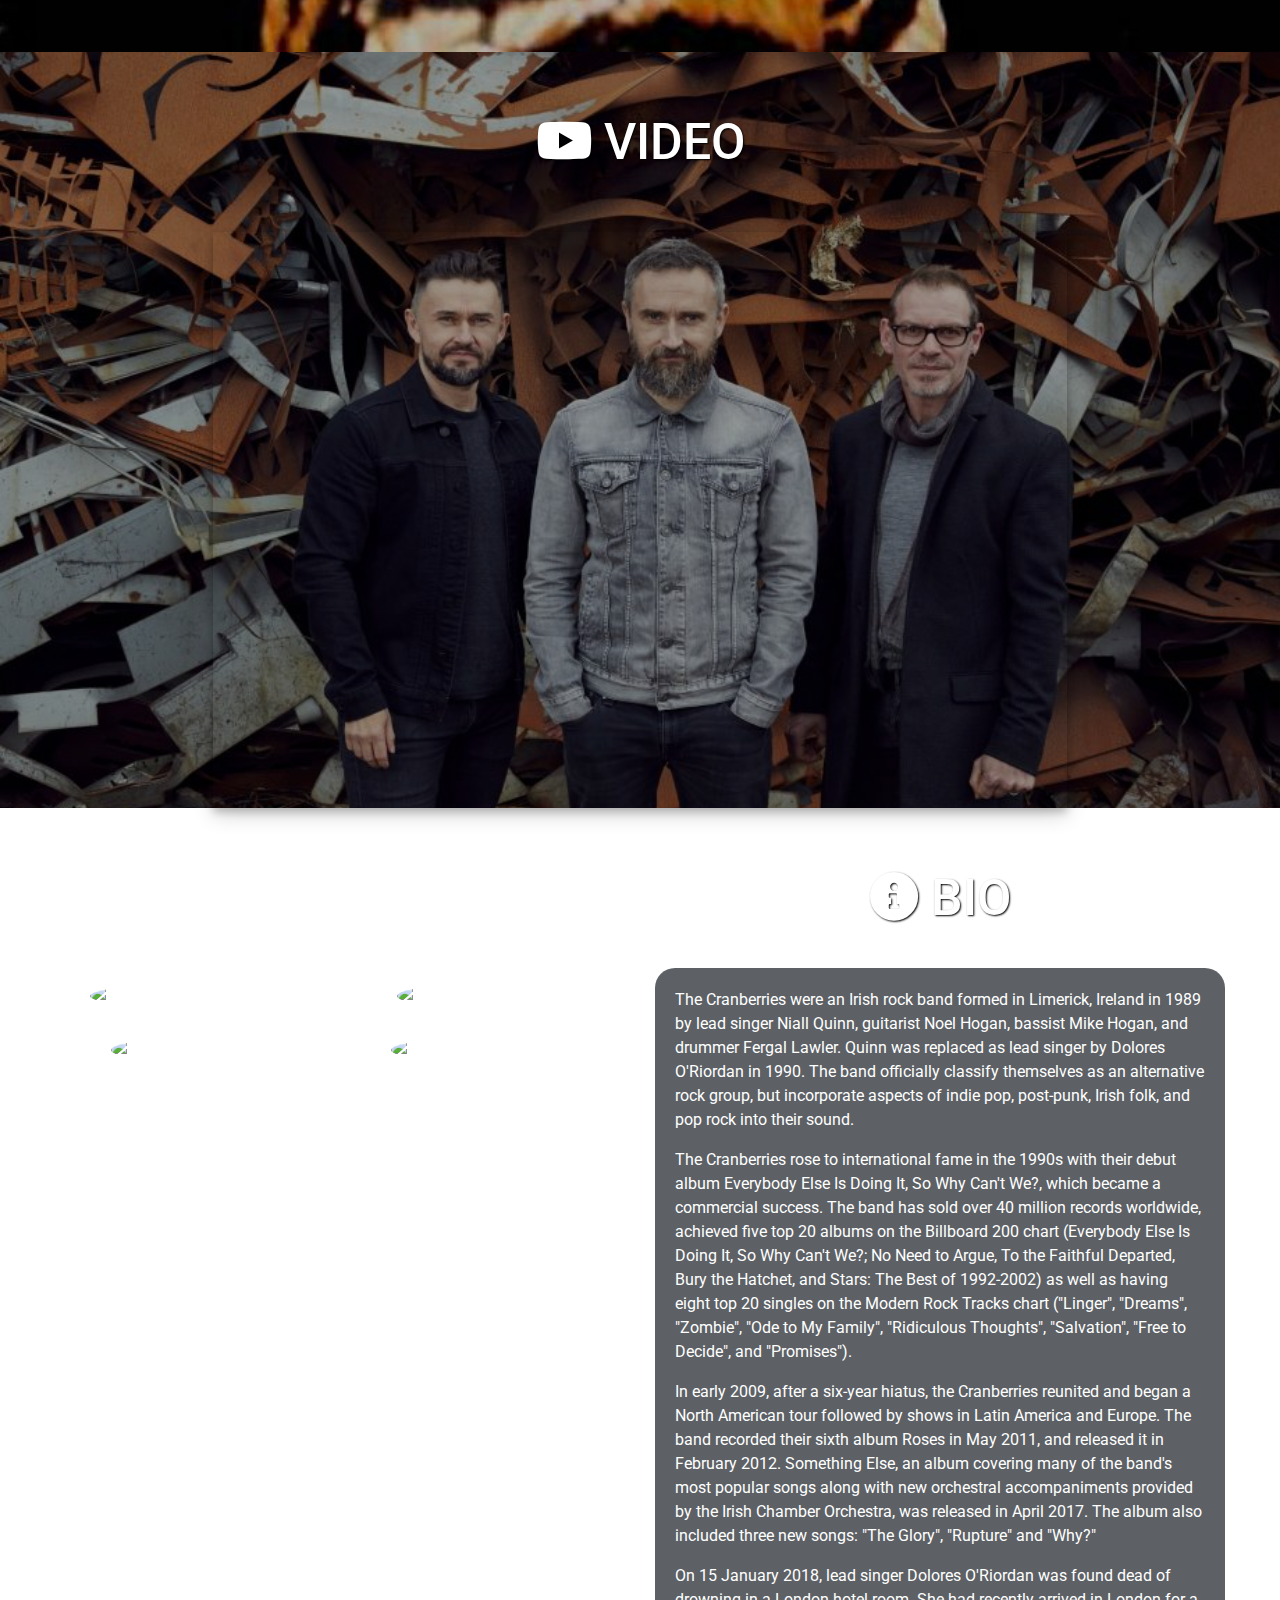
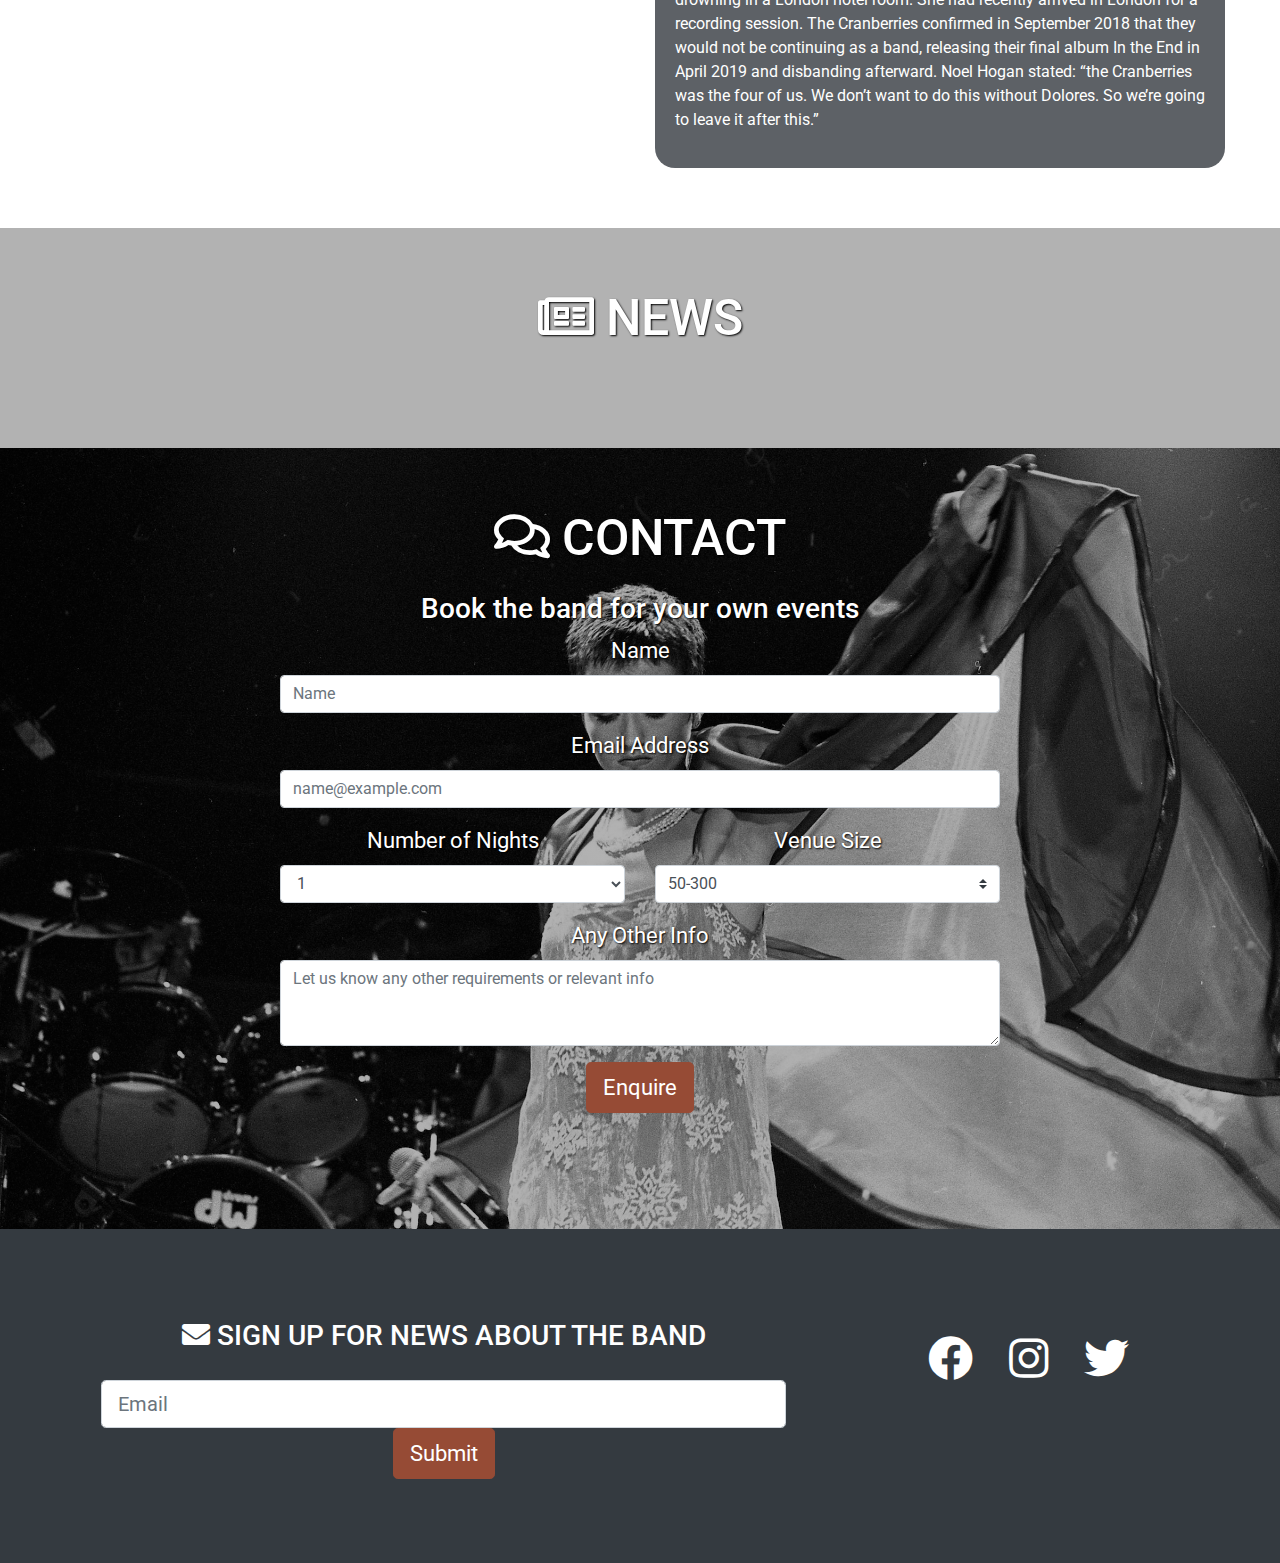
==== commit 7282673a: "Reformatted Merch section; Added index.js in order to add smooth scroll effect to navbar links; Adde" ====
--- a/index.html
+++ b/index.html
@@ -16,17 +16,17 @@
         <!-- Nav Bar -->
         <!-- Bootstrap Nav Bar -->
         <nav class="navbar navbar-expand-lg navbar-dark bg-dark fixed-top flex-row" id="nav">
-            <a class="navbar-brand d-none d-sm-block" href="#">
+            <a class="navbar-brand d-none d-sm-block" href="#carouselHeader">
                 <img src="assets/images/logo.png" alt="Logo" class="responsive-img logo img-fluid">
             </a>
-            <a class="navbar-brand d-sm-none" href="#">
+            <a class="navbar-brand d-sm-none" href="#carouselHeader">
                 <img src="assets/images/logo-sm.png" alt="Logo" class="responsive-img logo img-fluaid">
             </a>
             <button class="navbar-toggler" type="button" data-toggle="collapse" data-target="#navbarResponsive" aria-controls="navbarResponsive" aria-expanded="false" aria-label="Toggle navigation">
                 <span class="navbar-toggler-icon"></span>
             </button>
             <div class="collapse navbar-collapse" id="navbarResponsive">
-                <ul class="navbar-nav ml-auto">
+                <ul class="navbar-nav ml-auto smooth-scroll">
                     <li class="nav-item uppercase">
                         <a class="nav-link" href="#tour"><span>Tour</span></a>
                     </li>
@@ -39,8 +39,8 @@
                     <li class="nav-item uppercase">
                         <a class="nav-link" href="#video"><span>Video</span></a>
                     </li>
-                    <li class="nav-item">
-                        <a class="nav-link uppercase" href="#about"><span>Bio</span></a>
+                    <li class="nav-item uppercase">
+                        <a class="nav-link" href="#about"><span>Bio</span></a>
                     </li>
                     <li class="nav-item uppercase">
                         <a class="nav-link" href="#news"><span>News</span></a>
@@ -170,7 +170,7 @@
             </tbody>
         </table>
     </section>
-    
+
     <!-- Music -->
     <section class="container-wrapper--music">
         <div class="container-fluid music-content-container">
@@ -259,70 +259,75 @@
 
         </div>
     </section>
-    
+
     <!-- Merch -->
     <section class="container-wrapper--merch">
         <div class="container-fluid merch-content-container">
             <h2 class="justify-content-center merch-heading"><i class="fa fa-shopping-basket" aria-hidden="true"></i><span id="merch"></span> Merch</h2>
             <div class="row card-row-1">
-                <div class="col-sm card-col">
+                <div class="card-deck mx-auto">
                     <div class="card" style="width: 18rem;">
                         <img src="assets/images/Merch Cards/CRNB_19_in-the-end-tshirt-white_large.png" class="card-img-top" alt="In The End White T-shirt">
                         <div class="card-body">
                             <h5 class="card-title">'In The End Album' White T-shirt</h5>
                             <p class="card-text">£20.00</p>
+                        </div>
+                        <div class="card-footer">
                             <a href="https://thecranberries.shopfirebrand.com/products/in-the-end-album-white-t-shirt" class="buy-btn btn btn-dark btn-lg card-btn" target="_blank">Buy Now</a>
                         </div>
                     </div>
-                </div>
-                <div class="col-sm card-col">
                     <div class="card" style="width: 18rem;">
                         <img src="assets/images/Merch Cards/CRNB_19_in-the-end-tshirt_large.png" class="card-img-top" alt="In The End Black T-shirt">
                         <div class="card-body">
                             <h5 class="card-title">'In The End Album' Black T-shirt</h5>
                             <p class="card-text">£20.00</p>
+                        </div>
+                        <div class="card-footer">
                             <a href="https://thecranberries.shopfirebrand.com/products/in-the-end-album-black-t-shirt" class="buy-btn btn btn-dark btn-lg card-btn" target="_blank">Buy Now</a>
                         </div>
                     </div>
-                </div>
-                <div class="col-sm card-col">
                     <div class="card" style="width: 18rem;">
                         <img src="assets/images/Merch Cards/CRNB_19_Album-mug_large.png" class="card-img-top" alt="In The End Black Mug">
                         <div class="card-body">
                             <h5 class="card-title">'In The End Album' Black Mug</h5>
                             <p class="card-text">£8.00</p>
+                        </div>
+                        <div class="card-footer">
                             <a href="https://thecranberries.shopfirebrand.com/products/in-the-end-album-black-mug" class="buy-btn btn btn-dark btn-lg card-btn" target="_blank">Buy Now</a>
                         </div>
                     </div>
                 </div>
+
             </div>
             <div class="row card-row-2 d-none d-lg-flex">
-                <div class="col-sm card-col">
+                <div class="card-deck mx-auto">
                     <div class="card" style="width: 18rem;">
                         <img src="assets/images/Merch Cards/CRNB_19_Silhouette-tote-bag_large.png" class="card-img-top" alt="Silhouette Tote Bag">
                         <div class="card-body">
                             <h5 class="card-title">'Album Silhouette' Black Tote Bag</h5>
                             <p class="card-text">£10.00</p>
+                        </div>
+                        <div class="card-footer">
                             <a href="https://thecranberries.shopfirebrand.com/products/album-silhouette-black-tote-bag" class="buy-btn btn btn-dark btn-lg card-btn" target="_blank">Buy Now</a>
                         </div>
                     </div>
-                </div>
-                <div class="col-sm card-col">
                     <div class="card" style="width: 18rem;">
                         <img src="assets/images/Merch Cards/CRNB_19_Pullover-hoodie-red_large.png" class="card-img-top" alt="Red Pullover Hoodie">
                         <div class="card-body">
                             <h5 class="card-title">'Album Silhouette' Red Hoodie</h5>
                             <p class="card-text">£40.00</p>
+                        </div>
+                        <div class="card-footer">
                             <a href="https://thecranberries.shopfirebrand.com/products/album-silhouette-white-hoodie" class="buy-btn btn btn-dark btn-lg card-btn" target="_blank">Buy Now</a>
                         </div>
                     </div>
-                </div>
-                <div class="col-sm card-col">
                     <div class="card" style="width: 18rem;">
                         <img src="assets/images/Merch Cards/CRNB_19_Pullover-hoodie_large.png" class="card-img-top" alt="Black Pullover Hoodie">
                         <div class="card-body">
                             <h5 class="card-title">'Album Silhouette' Black Hoodie</h5>
                             <p class="card-text">£40.00</p>
+                        </div>
+                        <div class="card-footer">
                             <a href="https://thecranberries.shopfirebrand.com/products/album-silhouette-black-hoody" class="buy-btn btn btn-dark btn-lg card-btn" target="_blank">Buy Now</a>
                         </div>
                     </div>
@@ -335,7 +340,7 @@
             </div>
         </div>
     </section>
-    
+
     <!-- Video -->
     <section class="container-wrapper--video">
         <div class="container-fluid video-content-container">
@@ -359,13 +364,20 @@
                 <div class="col-sm-6 order-sm-12">
                     <h2 class="justify-content-center about-heading"><i class="fa fa-info-circle" aria-hidden="true"></i><span id="about"></span> Bio</h2>
                     <div class="bio-content">
-                        <p>The Cranberries were an Irish rock band formed in Limerick, Ireland in 1989 by lead singer Niall Quinn, guitarist Noel Hogan, bassist Mike Hogan, and drummer Fergal Lawler. Quinn was replaced as lead singer by Dolores O'Riordan in 1990. The band officially classify themselves as an alternative rock group, but incorporate aspects of indie pop, post-punk, Irish folk, and pop rock into their sound.</p>
-
-                        <p>The Cranberries rose to international fame in the 1990s with their debut album Everybody Else Is Doing It, So Why Can't We?, which became a commercial success. The band has sold over 40 million records worldwide, achieved five top 20 albums on the Billboard 200 chart (Everybody Else Is Doing It, So Why Can't We?; No Need to Argue, To the Faithful Departed, Bury the Hatchet, and Stars: The Best of 1992-2002) as well as having eight top 20 singles on the Modern Rock Tracks chart ("Linger", "Dreams", "Zombie", "Ode to My Family", "Ridiculous Thoughts", "Salvation", "Free to Decide", and "Promises").                        </p>
-
-                        <p>In early 2009, after a six-year hiatus, the Cranberries reunited and began a North American tour followed by shows in Latin America and Europe. The band recorded their sixth album Roses in May 2011, and released it in February 2012. Something Else, an album covering many of the band's most popular songs along with new orchestral accompaniments provided by the Irish Chamber Orchestra, was released in April 2017. The album also included three new songs: "The Glory", "Rupture" and "Why?"</p>
-
-                        <p>On 15 January 2018, lead singer Dolores O'Riordan was found dead of drowning in a London hotel room. She had recently arrived in London for a recording session. The Cranberries confirmed in September 2018 that they would not be continuing as a band, releasing their final album In the End in April 2019 and disbanding afterward. Noel Hogan stated: “the Cranberries was the four of us. We don’t want to do this without Dolores. So we’re going to leave it after this.”</p>
+                        <p>The Cranberries were an Irish rock band formed in Limerick, Ireland in 1989 by lead singer Niall Quinn, guitarist Noel Hogan, bassist Mike Hogan, and drummer Fergal Lawler. Quinn was replaced as lead singer by Dolores O'Riordan
+                            in 1990. The band officially classify themselves as an alternative rock group, but incorporate aspects of indie pop, post-punk, Irish folk, and pop rock into their sound.</p>
+
+                        <p>The Cranberries rose to international fame in the 1990s with their debut album Everybody Else Is Doing It, So Why Can't We?, which became a commercial success. The band has sold over 40 million records worldwide, achieved five
+                            top 20 albums on the Billboard 200 chart (Everybody Else Is Doing It, So Why Can't We?; No Need to Argue, To the Faithful Departed, Bury the Hatchet, and Stars: The Best of 1992-2002) as well as having eight top 20 singles
+                            on the Modern Rock Tracks chart ("Linger", "Dreams", "Zombie", "Ode to My Family", "Ridiculous Thoughts", "Salvation", "Free to Decide", and "Promises"). </p>
+
+                        <p>In early 2009, after a six-year hiatus, the Cranberries reunited and began a North American tour followed by shows in Latin America and Europe. The band recorded their sixth album Roses in May 2011, and released it in February
+                            2012. Something Else, an album covering many of the band's most popular songs along with new orchestral accompaniments provided by the Irish Chamber Orchestra, was released in April 2017. The album also included three new songs:
+                            "The Glory", "Rupture" and "Why?"</p>
+
+                        <p>On 15 January 2018, lead singer Dolores O'Riordan was found dead of drowning in a London hotel room. She had recently arrived in London for a recording session. The Cranberries confirmed in September 2018 that they would not be
+                            continuing as a band, releasing their final album In the End in April 2019 and disbanding afterward. Noel Hogan stated: “the Cranberries was the four of us. We don’t want to do this without Dolores. So we’re going to leave
+                            it after this.”</p>
                     </div>
                 </div>
                 <div class="col-sm-6 order-sm-1">
@@ -433,28 +445,32 @@
                 <h3>Book the band for your own events</h3>
                 <form>
                     <div class="form-group">
+                        <label for="formName">Name</label>
+                        <input type="text" class="form-control" id="formName" name='Name' placeholder="Name" required>
+                    </div>
+                    <div class="form-group">
                         <label for="formEmail">Email Address</label>
                         <input type="email" class="form-control" id="formEmail" placeholder="name@example.com" required>
                     </div>
                     <div class="row">
-                    <div class="form-group col-sm duration-select">
-                        <label for="durationSelect">Number of Nights</label>
-                        <select class="form-control" id="durationSelect">
+                        <div class="form-group col-sm duration-select">
+                            <label for="durationSelect">Number of Nights</label>
+                            <select class="form-control" id="durationSelect">
                             <option>1</option>
                             <option>2</option>
                             <option>3</option>
                         </select>
-                    </div>
-                    <div class="form-group col-sm venue-size">
-                        <label for="venueSize">Venue Size</label>
-                        <select class="custom-select" id="venueSize">
+                        </div>
+                        <div class="form-group col-sm venue-size">
+                            <label for="venueSize">Venue Size</label>
+                            <select class="custom-select" id="venueSize">
                             <option value="1">50-300</option>
                             <option value="2">300-600</option>
                             <option value="3">600-1000</option>
                             <option value="4">1000-2000</option>
                             <option value="5">2000+</option>
                         </select>
-                    </div>
+                        </div>
                     </div>
                     <div class="form-group">
                         <label for="textArea">Any Other Info</label>
@@ -473,18 +489,7 @@
     <footer class="container-fluid bg-dark">
         <div class="social-content-container">
             <div class="row">
-                <div class="col-sm">
-                    <h3 class="uppercase footer-heading"><i class="fa fa-envelope" aria-hidden="true"></i> Sign up for news about the band</h3>
-                    <div class="row justify-content-center mb-4 col-sm">
-                        <form class="form-inline" onsubmit="myFunction()">
-                            <div class="form-group mx-sm-3">
-                                <input type="email" class="form-control form-control-lg" id="signupemail" placeholder="Email" size="55" required>
-                            </div>
-                            <input type="submit" value="Submit" class="btn btn-dark btn-lg signup-btn">
-                        </form>
-                    </div>
-                </div>
-                <div class="col-sm">
+                <div class="col-sm order-lg-12 footer-col-1">
                     <ul class="list-inline social-links">
                         <li class="list-inline-item">
                             <a href="https://www.facebook.com/TheCranberries/">
@@ -506,6 +511,17 @@
                         </li>
                     </ul>
                 </div>
+                <div class="col-sm order-lg-1 footer-col-2">
+                    <h3 class="uppercase footer-heading"><i class="fa fa-envelope" aria-hidden="true"></i> Sign up for news about the band</h3>
+                    <div class="row justify-content-center mb-4 col-sm">
+                        <form class="form-inline" onsubmit="myFunction()">
+                            <div class="form-group mx-sm-3">
+                                <input type="email" class="form-control form-control-lg" id="signupemail" placeholder="Email" size="55" required>
+                            </div>
+                            <input type="submit" value="Submit" class="btn btn-dark btn-lg signup-btn">
+                        </form>
+                    </div>
+                </div>
             </div>
         </div>
     </footer>
@@ -513,6 +529,8 @@
     <script src="https://code.jquery.com/jquery-3.3.1.slim.min.js" integrity="sha384-q8i/X+965DzO0rT7abK41JStQIAqVgRVzpbzo5smXKp4YfRvH+8abtTE1Pi6jizo" crossorigin="anonymous"></script>
     <script src="https://cdnjs.cloudflare.com/ajax/libs/popper.js/1.14.3/umd/popper.min.js" integrity="sha384-ZMP7rVo3mIykV+2+9J3UJ46jBk0WLaUAdn689aCwoqbBJiSnjAK/l8WvCWPIPm49" crossorigin="anonymous"></script>
     <script src="https://stackpath.bootstrapcdn.com/bootstrap/4.1.3/js/bootstrap.min.js" integrity="sha384-ChfqqxuZUCnJSK3+MXmPNIyE6ZbWh2IMqE241rYiqJxyMiZ6OW/JmZQ5stwEULTy" crossorigin="anonymous"></script>
+    <script src="https://ajax.googleapis.com/ajax/libs/jquery/3.4.1/jquery.min.js"></script>
+    <script src="assets/js/index.js" type="text/javascript"></script>
 </body>
 
 </html>
--- a/assets/css/style.css
+++ b/assets/css/style.css
@@ -396,14 +396,14 @@
     padding-bottom: 40px;
 }
 
-.card-col {
-    margin-top: 40px;
-}
+/*.card-row-1,*/
+/*.card-row-2 {*/
+/*    margin: auto;*/
+/*}*/
 
 .card {
     margin: auto;
     height: 100%;
-    /*position: relative;*/
     color: #000;
     font-family: 'logo-font', 'Roboto', Arial, sans-serif;
 }
@@ -411,11 +411,6 @@
 .visit-btn {
     margin-top: 40px;
 }
-
-/*.card-btn {*/
-/*    position: absolute;*/
-/*    bottom: 0;*/
-/*}*/
 
 /* --------------------------------- Video */
 
@@ -477,12 +472,9 @@
     text-shadow: 1px 1px 2px black;
 }
 
-.duration-select {
-    padding-left: 0;
-}
-
+.duration-select, 
 .venue-size {
-    padding-right: 0;
+    padding: 0;
 }
 
 /* --------------------------------- Footer */
@@ -491,17 +483,23 @@
     padding-bottom: 20px;
 }
 
-.signup-btn {
-    background-color: #964B35;
-}
-
 .social-links li a i {
-    font-size: 32px;
+    font-size: 45px;
     color: #fff;
+    padding: 12px;
+    transform: translateY(0%);
 }
 
 .social-links li a i:hover {
     color: #964B35;
+}
+
+.signup-btn {
+    margin: auto;
+}
+
+.footer-col-2 {
+    margin-top: 30px;
 }
 
 /* --------------------------------- Media Queries */
@@ -517,6 +515,15 @@
     .profile-pics-container {
         margin-top: 15%;
     }
+    .duration-select {
+        padding-right: 15px;
+    }
+    .venue-size {
+        padding-left: 15px;
+    }
+    .footer-col-1 {
+        margin-top: 0;
+    }
 }
 
 @media only screen and (min-width: 768px) {
@@ -536,5 +543,8 @@
         width: 60%;
         margin: auto;
     }
-}
-
+    .social-links {
+        transform: translateY(50%);
+    }
+}
+
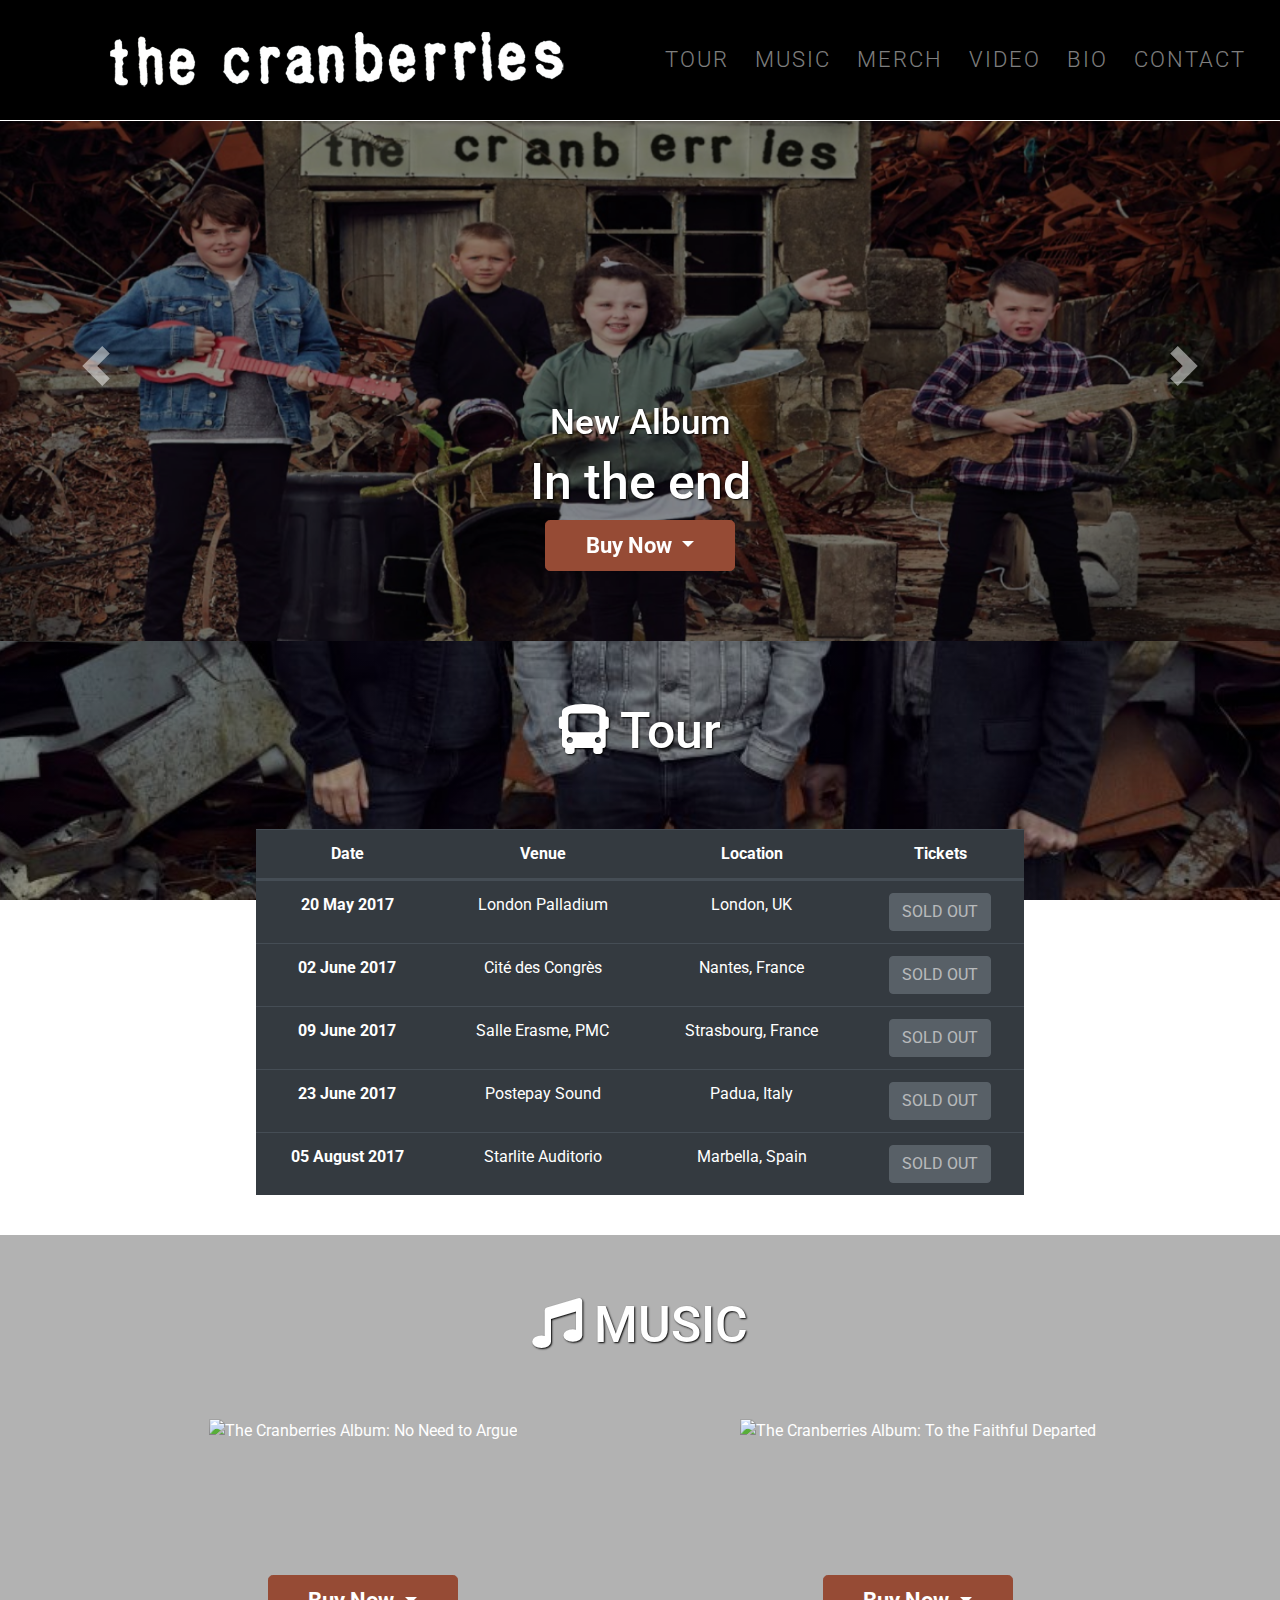
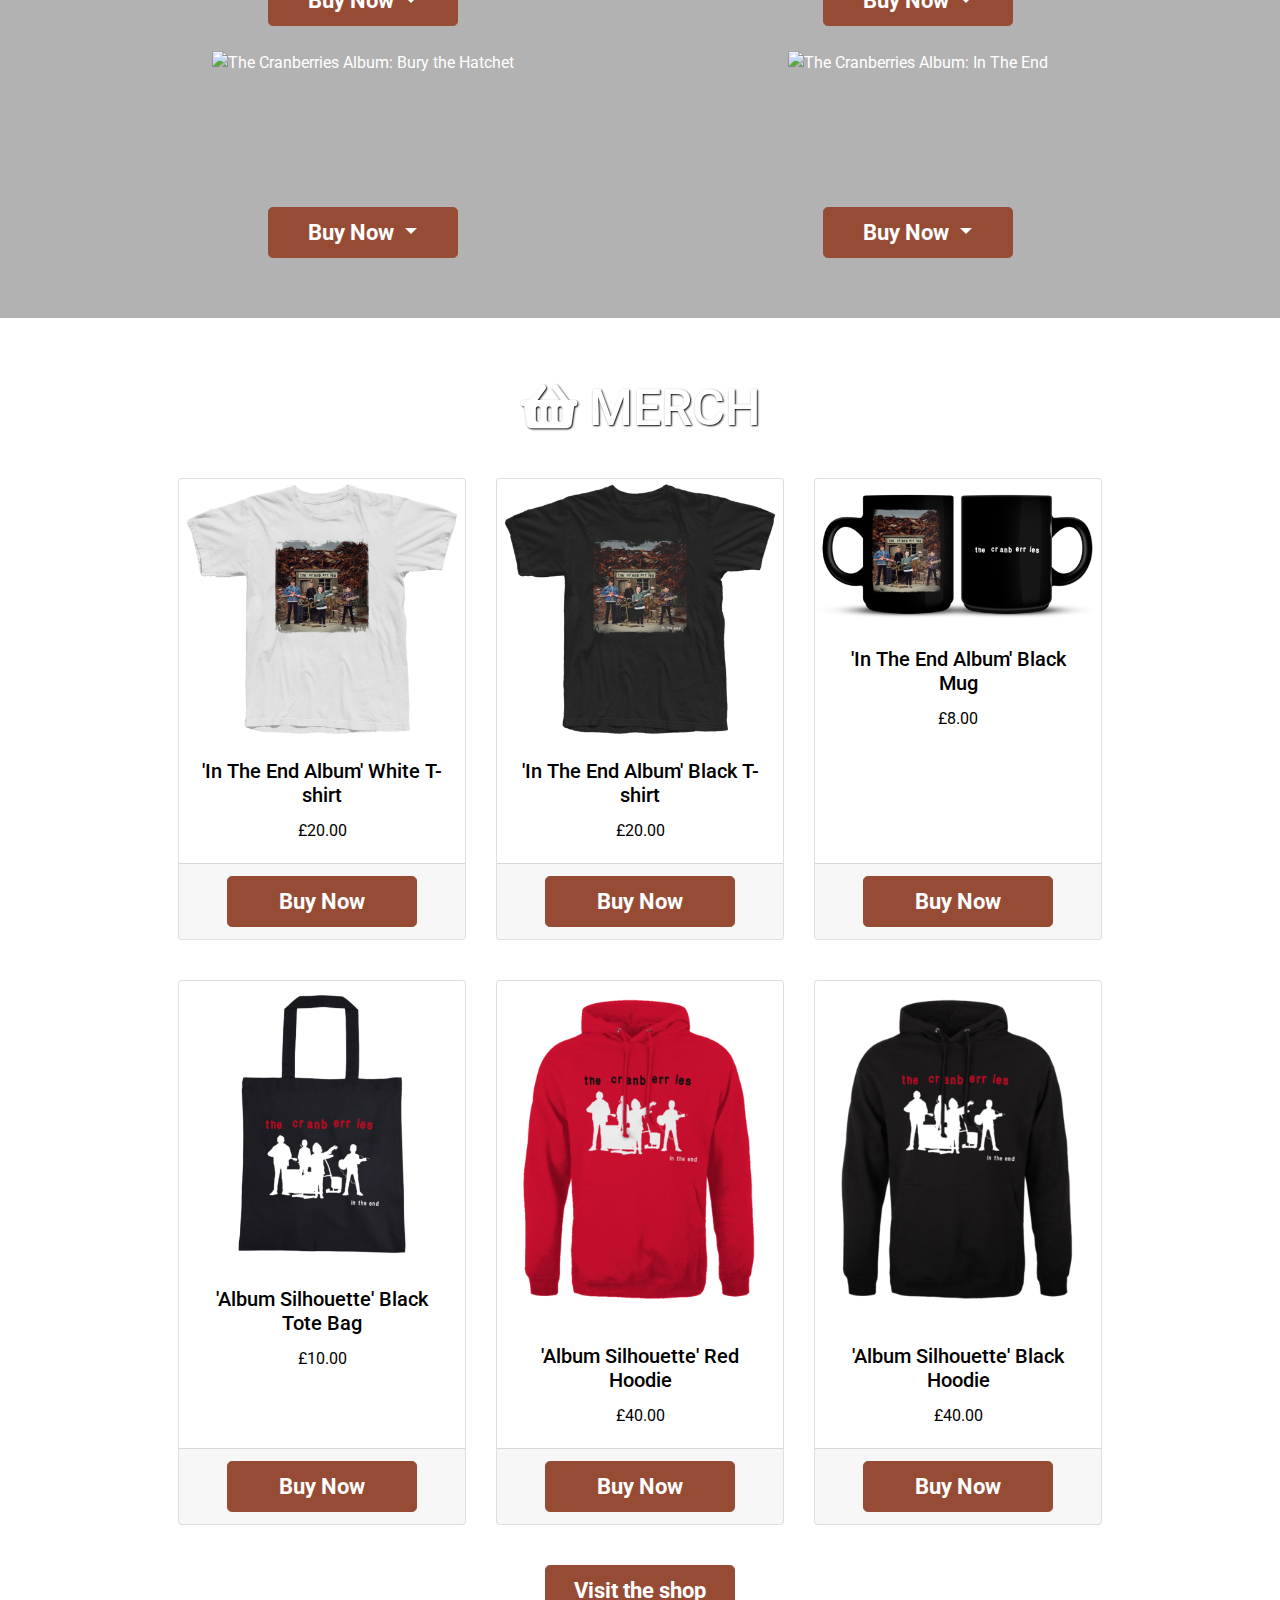
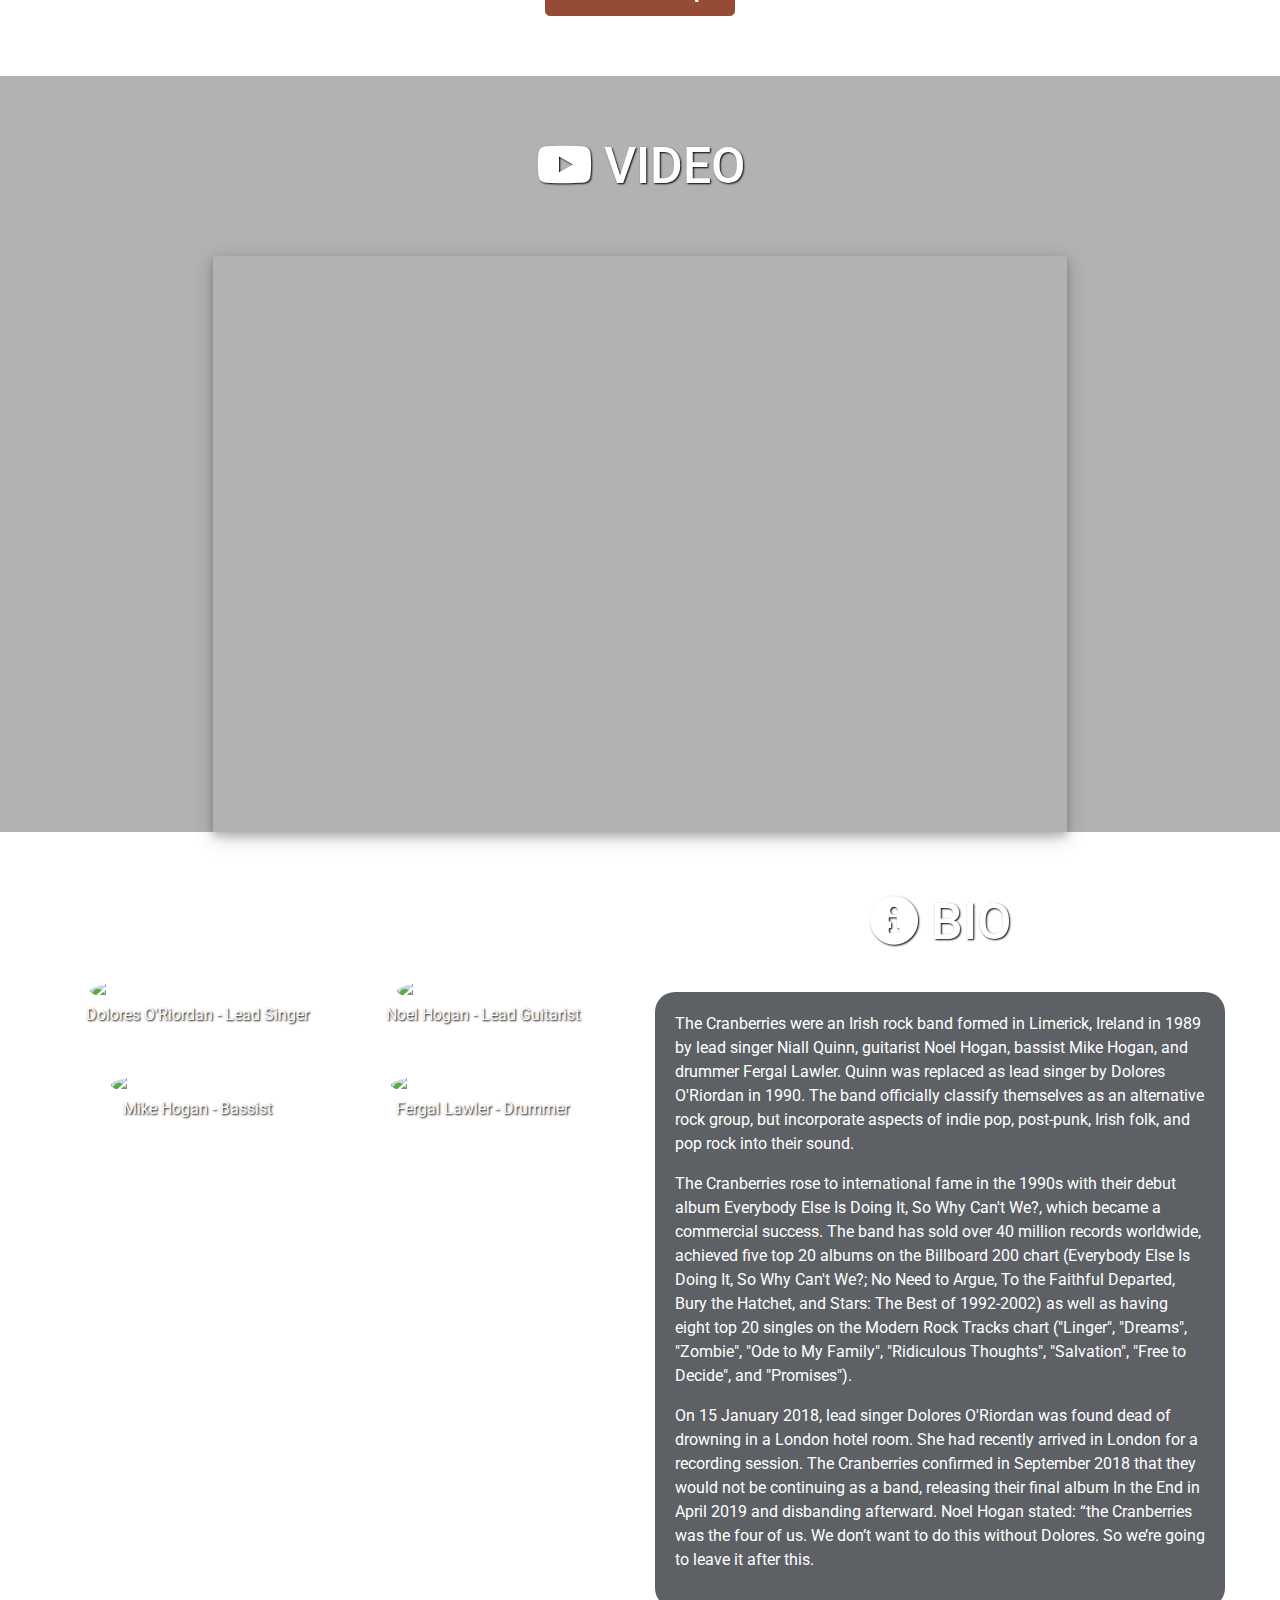
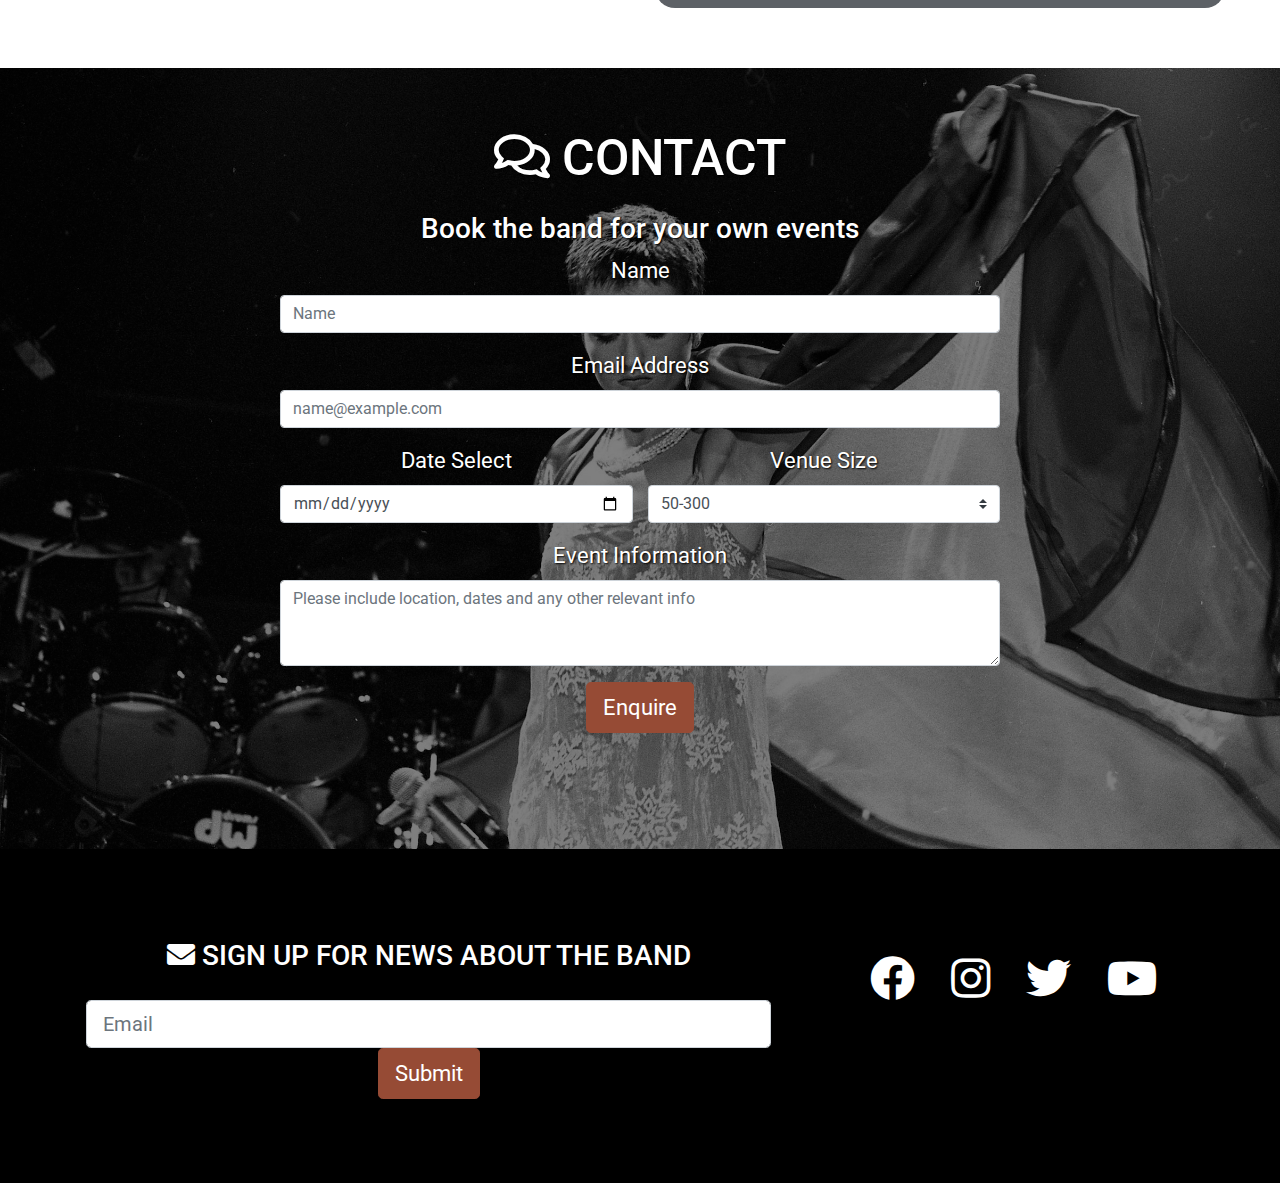
==== commit 3f38e5c9: "Changed section backgrounds; Styled carousel captions; Added date select input to booking form; Fixe" ====
--- a/index.html
+++ b/index.html
@@ -5,22 +5,24 @@
     <meta charset="UTF-8">
     <meta name="viewport" content="width=device-width, initial-scale=1.0">
     <meta http-equiv="X-UA-Compatible" content="ie=edge">
+    <title>The Cranberries' Official Site</title>
+    <link href="assets/images/favicon.ico" rel="shortcut icon" type="image/vnd.microsoft.icon" />
     <link rel="stylesheet" href="https://stackpath.bootstrapcdn.com/bootstrap/4.3.1/css/bootstrap.min.css" type="text/css">
     <link rel="stylesheet" href="https://cdnjs.cloudflare.com/ajax/libs/font-awesome/5.8.2/css/all.css" type="text/css">
+    <link rel="stylesheet" href="https://cdnjs.cloudflare.com/ajax/libs/hover.css/2.3.1/css/hover-min.css" type="text/css" />
+    <link rel="stylesheet" href="https://cdnjs.cloudflare.com/ajax/libs/animate.css/3.7.2/animate.css" type="text/css" />
     <link rel="stylesheet" href="assets/css/style.css" type="text/css" />
-    <title>Document</title>
 </head>
 
 <body data-spy="scroll" data-target=".navbar" data-offset="110">
     <header>
         <!-- Nav Bar -->
-        <!-- Bootstrap Nav Bar -->
-        <nav class="navbar navbar-expand-lg navbar-dark bg-dark fixed-top flex-row" id="nav">
-            <a class="navbar-brand d-none d-sm-block" href="#carouselHeader">
+        <nav class="navbar navbar-expand-lg navbar-dark fixed-top flex-row" id="nav">
+            <a class="navbar-brand d-none d-sm-block" href="#Landing">
                 <img src="assets/images/logo.png" alt="Logo" class="responsive-img logo img-fluid">
             </a>
-            <a class="navbar-brand d-sm-none" href="#carouselHeader">
-                <img src="assets/images/logo-sm.png" alt="Logo" class="responsive-img logo img-fluaid">
+            <a class="navbar-brand d-sm-none" href="#Landing">
+                <img src="assets/images/logo-sm.png" alt="Logo" class="responsive-img logo img-fluid">
             </a>
             <button class="navbar-toggler" type="button" data-toggle="collapse" data-target="#navbarResponsive" aria-controls="navbarResponsive" aria-expanded="false" aria-label="Toggle navigation">
                 <span class="navbar-toggler-icon"></span>
@@ -28,493 +30,540 @@
             <div class="collapse navbar-collapse" id="navbarResponsive">
                 <ul class="navbar-nav ml-auto smooth-scroll">
                     <li class="nav-item uppercase">
-                        <a class="nav-link" href="#tour"><span>Tour</span></a>
+                        <a class="nav-link hvr-underline-from-center" href="#tour"><span>Tour</span></a>
                     </li>
                     <li class="nav-item uppercase">
-                        <a class="nav-link" href="#music"><span>Music</span></a>
+                        <a class="nav-link hvr-underline-from-center" href="#music"><span>Music</span></a>
                     </li>
                     <li class="nav-item uppercase">
-                        <a class="nav-link" href="#merch"><span>Merch</span></a>
+                        <a class="nav-link hvr-underline-from-center" href="#merch"><span>Merch</span></a>
                     </li>
                     <li class="nav-item uppercase">
-                        <a class="nav-link" href="#video"><span>Video</span></a>
+                        <a class="nav-link hvr-underline-from-center" href="#video"><span>Video</span></a>
                     </li>
                     <li class="nav-item uppercase">
-                        <a class="nav-link" href="#about"><span>Bio</span></a>
+                        <a class="nav-link hvr-underline-from-center" href="#about"><span>Bio</span></a>
                     </li>
+                    <!--<li class="nav-item uppercase">-->
+                    <!--    <a class="nav-link hvr-underline-from-center" href="#news"><span>News</span></a>-->
+                    <!--</li>-->
                     <li class="nav-item uppercase">
-                        <a class="nav-link" href="#news"><span>News</span></a>
-                    </li>
-                    <li class="nav-item uppercase">
-                        <a class="nav-link" href="#contact"><span>Contact</span></a>
+                        <a class="nav-link hvr-underline-from-center" href="#contact"><span>Contact</span></a>
                     </li>
                 </ul>
             </div>
         </nav>
-        <!-- End Bootstrap Nav Bar -->
 
     </header>
 
-    <section class="container-wrapper--landing" id="landing">
-        <!--<div class="article">-->
-        <!--    <div class="row header-img">-->
-        <!--        <div class="col-sm-6">-->
-        <!--            <div class="perspective-text">-->
-        <!--                <div class="perspective-line">-->
-        <!--                    <p></p>-->
-        <!--                    <p>Available for</p>-->
-        <!--                </div>-->
-        <!--                <div class="perspective-line">-->
-        <!--                    <p>The Cranberries</p>-->
-        <!--                    <p>purchase now</p>-->
-        <!--                </div>-->
-        <!--                <div class="perspective-line">-->
-        <!--                    <p>In The End</p>-->
-        <!--                </div>-->
-        <!--            </div>-->
-        <!--        </div>-->
-        <!--        <div class="col-sm-6">-->
-        <!--            <img src="assets/images/intheend.jpg" alt="In The End Album Cover" class="album-cover img-fluid">-->
-        <!--        </div>-->
-        <!--    </div>-->
-        <!--</div>-->
-        <!--Bootstrap Carousel-->
-        <div class="container-fluid landing-content-container">
-            <div class="no-padding">
-                <div class="carousel slide" id="carouselHeader" data-ride="carousel" data-wrap="true">
-                    <div class="carousel-inner">
-                        <div class="carousel-item active" id="carousel-img1">
-                            <img src="assets/images/carousel1.jpg" alt="First Slide" class="d-block w-100 container-fluid">
-                            <div class="carousel-caption d-none d-md-block">
-                                <h3 class="carousel-caption">New Album</h3>
-                                <h2 class="carousel-caption">In the end</h2>
-                                <div class="dropdown">
-                                    <button class="buy-btn btn btn-dark btn-lg dropdown-toggle" data-toggle="dropdown">
-                                    Buy Now
+    <main>
+        <!-- Landing -->
+        <section class="container-wrapper--landing">
+            <h2><span id="Landing"></span></h2>
+            <!--Bootstrap Carousel-->
+            <div class="container-fluid landing-content-container">
+                <div class="no-padding">
+                    <div class="carousel slide" id="carouselHeader" data-ride="carousel" data-wrap="true">
+                        <div class="carousel-inner">
+                            <!--Slide One-->
+                            <div class="carousel-item active" id="carousel-img-1">
+                                <img src="assets/images/carousel1.jpg" alt="First Slide" class="d-block w-100 container-fluid">
+                                <div class="carousel-caption animated fadeInUp d-block d-md-none">
+                                    <h5>New Album</h5>
+                                    <h6>In the end</h6>
+                                    <div class="dropdown">
+                                        <button class="buy-btn btn btn-dark btn-sm dropdown-toggle" data-toggle="dropdown">
+                                        Buy Now
                                     </button>
-                                    <div class="dropdown-menu">
-                                        <a class="dropdown-item" href="https://www.amazon.com/End-Deluxe-Cranberries/dp/B07MM5X2ZJ" target="_blank">Amazon</a>
-                                        <a class="dropdown-item" href="https://music.apple.com/ca/album/in-the-end/1448776585" target="_blank">iTunes</a>
-                                    </div>
-                                </div>
-                            </div>
-                        </div>
-                        <div class="carousel-item" id="carousel-img2">
-                            <img src="assets/images/carousel2.png" alt="Second Slide" class="d-block w-100 container-fluid">
-                        </div>
-                        <div class="carousel-item" id="carousel-img3">
-                            <img src="assets/images/carousel3.jpg" alt="Third Slide" class="d-block w-100 container-fluid">
-                        </div>
-                    </div>
-                    <a class="carousel-control-prev" href="#carouselHeader" role="button" data-slide="prev">
+                                        <div class="dropdown-menu">
+                                            <a class="dropdown-item" href="https://www.amazon.com/End-Deluxe-Cranberries/dp/B07MM5X2ZJ" target="_blank">Amazon</a>
+                                            <a class="dropdown-item" href="https://music.apple.com/ca/album/in-the-end/1448776585" target="_blank">iTunes</a>
+                                        </div>
+                                    </div>
+                                </div>
+                                <div class="carousel-caption animated fadeInUp d-none d-md-block">
+                                    <h3 class="slide-caption-sm">New Album</h3>
+                                    <h2 class="slide-caption-lg">In the end</h2>
+                                    <div class="dropdown">
+                                        <button class="buy-btn btn btn-dark btn-lg dropdown-toggle" data-toggle="dropdown">
+                                        Buy Now
+                                    </button>
+                                        <div class="dropdown-menu">
+                                            <a class="dropdown-item" href="https://www.amazon.com/End-Deluxe-Cranberries/dp/B07MM5X2ZJ" target="_blank">Amazon</a>
+                                            <a class="dropdown-item" href="https://music.apple.com/ca/album/in-the-end/1448776585" target="_blank">iTunes</a>
+                                        </div>
+                                    </div>
+                                </div>
+                            </div>
+                            <!--Slide Two-->
+                            <div class="carousel-item" id="carousel-img-2">
+                                <img src="assets/images/carousel2.png" alt="Second Slide" class="d-block w-100 container-fluid">
+                                <div class="carousel-caption animated fadeInUp d-block d-md-none">
+                                    <h5>Summer Sale</h5>
+                                    <div class="dropdown">
+                                        <a href="https://thecranberries.shopfirebrand.com/" class="buy-btn btn btn-dark btn-sm merch-btn" target="_blank"><i class="fa fa-shopping-basket" aria-hidden="true"></i> Merch Store</a>
+                                    </div>
+                                </div>
+                                <div class="carousel-caption animated fadeInUp d-none d-md-block">
+                                    <h2 class="slide-caption-lg">Summer Sale</h2>
+                                    <div class="dropdown">
+                                        <a href="https://thecranberries.shopfirebrand.com/" class="buy-btn btn btn-dark btn-lg merch-btn" target="_blank"><i class="fa fa-shopping-basket" aria-hidden="true"></i> Merch Store</a>
+                                    </div>
+                                </div>
+                            </div>
+                            <!--Slide Three-->
+                            <div class="carousel-item" id="carousel-img-3">
+                                <img src="assets/images/carousel3.jpg" alt="Third Slide" class="d-block w-100 container-fluid">
+                                <div class="carousel-caption animated fadeInUp d-block d-md-none">
+                                    <h5>New Video</h5>
+                                    <h6>All Over Now</h6>
+                                    <div class="jump-to-video-btn hvr-hang">
+                                        <a href="#video">
+                                    <button class="btn down-btn">
+                                        <i class="fas fa-chevron-down"></i>
+                                    </button>
+                                    </a>
+                                    </div>
+                                </div>
+                                <div class="carousel-caption animated fadeInUp d-none d-md-block">
+                                    <h3 class="slide-caption-sm">New Video</h3>
+                                    <h2 class="slide-caption-lg">All Over Now</h2>
+                                    <div class="jump-to-video-btn hvr-hang">
+                                        <a href="#video">
+                                    <button class="btn down-btn">
+                                        <i class="fas fa-chevron-down"></i>
+                                    </button>
+                                    </a>
+                                    </div>
+                                </div>
+                            </div>
+                        </div>
+                        <!--Carousel Movement Icons-->
+                        <a class="carousel-control-prev carousel-control-icons" href="#carouselHeader" role="button" data-slide="prev">
                         <span class="carousel-control-prev-icon" aria-hidden="true"></span>
                         <span class="sr-only">Previous</span>
                     </a>
-                    <a class="carousel-control-next" href="#carouselHeader" role="button" data-slide="next">
+                        <a class="carousel-control-next carousel-control-icons" href="#carouselHeader" role="button" data-slide="next">
                         <span class="carousel-control-next-icon" aria-hidden="true"></span>
                         <span class="sr-only">Next</span>
                     </a>
-                </div>
-                <!--End Bootstrap Carousel-->
-            </div>
-        </div>
-    </section>
-
-    <!-- Tour -->
-    <section class="container-wrapper--tour">
-        <div class="container-fluid tour-content-container">
-            <h2 class="container-fluid tour-heading"><i class="fa fa-bus" aria-hidden="true"></i><span id="tour"></span> Tour</h2>
-        </div>
-        <!-- Bootstrap table -->
-        <table class="table table-dark tour-table">
-            <caption class="sr-only">List of Cranberries Shows</caption>
-            <thead>
-                <tr>
-                    <th scope="col">Date</th>
-                    <th scope="col">Venue</th>
-                    <th scope="col">Location</th>
-                    <th scope="col">Tickets</th>
-                </tr>
-            </thead>
-            <tbody>
-                <tr>
-                    <th scope="row">20 May 2017</th>
-                    <td>London Palladium</td>
-                    <td>London, UK</td>
-                    <td><button class="btn btn-secondary disabled" aria-disabled="true">SOLD OUT</button></td>
-                </tr>
-                <tr>
-                    <th scope="row">02 June 2017</th>
-                    <td>Cité des Congrès</td>
-                    <td>Nantes, France</td>
-                    <td><button class="btn btn-secondary disabled" aria-disabled="true">SOLD OUT</button></td>
-                </tr>
-                <tr>
-                    <th scope="row">09 June 2017</th>
-                    <td>Salle Erasme, PMC</td>
-                    <td>Strasbourg, France</td>
-                    <td><button class="btn btn-secondary disabled" aria-disabled="true">SOLD OUT</button></td>
-                </tr>
-                <tr>
-                    <th scope="row">23 June 2017</th>
-                    <td>Postepay Sound</td>
-                    <td>Padua, Italy</td>
-                    <td><button class="btn btn-secondary disabled" aria-disabled="true">SOLD OUT</button></td>
-                </tr>
-                <tr>
-                    <th scope="row">05 August 2017</th>
-                    <td>Starlite Auditorio</td>
-                    <td>Marbella, Spain</td>
-                    <td><button class="btn btn-secondary disabled" aria-disabled="true">SOLD OUT</button></td>
-                </tr>
-            </tbody>
-        </table>
-    </section>
-
-    <!-- Music -->
-    <section class="container-wrapper--music">
-        <div class="container-fluid music-content-container">
-            <h2 class="justify-content-center music-heading"><i class="fa fa-music" aria-hidden="true"></i><span id="music"></span> Music</h2>
-            <div class="container">
-
-                <!-- Row 1 -->
-                <div class="row grid-container">
-                    <!-- Column 1 -->
-                    <div class="col-sm">
-                        <!--Album Image-->
-                        <img src="assets/images/no-need-to-argue.jpg" alt="The Cranberries Album: No Need to Argue" class="img-fluid" data-toggle="modal" data-target="#tidal">
-                        <!-- Spotify -->
-                        <iframe class="music-player" src="https://open.spotify.com/embed/album/5GugLrmYMl5VRoe2zNgLGp" width="500" height="125"></iframe>
-                        <!-- Buy Links -->
-                        <div class="dropdown">
-                            <button class="buy-btn btn btn-dark btn-lg dropdown-toggle" data-toggle="dropdown">
+                    </div>
+                    <!--End Bootstrap Carousel-->
+                </div>
+            </div>
+        </section>
+
+        <!-- Tour -->
+        <section class="container-wrapper--tour">
+            <div class="container-fluid tour-content-container">
+                <h2 class="container-fluid section-heading tour-heading"><i class="fa fa-bus" aria-hidden="true"></i><span id="tour"></span> Tour</h2>
+            </div>
+            <!-- Bootstrap table -->
+            <table class="table table-dark tour-table">
+                <caption class="sr-only">List of Cranberries Shows</caption>
+                <thead>
+                    <tr>
+                        <th scope="col">Date</th>
+                        <th scope="col">Venue</th>
+                        <th scope="col">Location</th>
+                        <th scope="col">Tickets</th>
+                    </tr>
+                </thead>
+                <tbody>
+                    <tr>
+                        <th scope="row">20 May 2017</th>
+                        <td>London Palladium</td>
+                        <td>London, UK</td>
+                        <td><button class="btn btn-secondary disabled" aria-disabled="true">SOLD OUT</button></td>
+                    </tr>
+                    <tr>
+                        <th scope="row">02 June 2017</th>
+                        <td>Cité des Congrès</td>
+                        <td>Nantes, France</td>
+                        <td><button class="btn btn-secondary disabled" aria-disabled="true">SOLD OUT</button></td>
+                    </tr>
+                    <tr>
+                        <th scope="row">09 June 2017</th>
+                        <td>Salle Erasme, PMC</td>
+                        <td>Strasbourg, France</td>
+                        <td><button class="btn btn-secondary disabled" aria-disabled="true">SOLD OUT</button></td>
+                    </tr>
+                    <tr>
+                        <th scope="row">23 June 2017</th>
+                        <td>Postepay Sound</td>
+                        <td>Padua, Italy</td>
+                        <td><button class="btn btn-secondary disabled" aria-disabled="true">SOLD OUT</button></td>
+                    </tr>
+                    <tr>
+                        <th scope="row">05 August 2017</th>
+                        <td>Starlite Auditorio</td>
+                        <td>Marbella, Spain</td>
+                        <td><button class="btn btn-secondary disabled" aria-disabled="true">SOLD OUT</button></td>
+                    </tr>
+                </tbody>
+            </table>
+        </section>
+
+        <!-- Music -->
+        <section class="container-wrapper--music">
+            <div class="container-fluid music-content-container">
+                <h2 class="justify-content-center section-heading music-heading"><i class="fa fa-music" aria-hidden="true"></i><span id="music"></span> Music</h2>
+                <div class="container">
+
+                    <!-- Row 1 -->
+                    <div class="row grid-container">
+                        <!-- Column 1 -->
+                        <div class="col-sm mt-4">
+                            <!--Album Image-->
+                            <img src="assets/images/no-need-to-argue.jpg" alt="The Cranberries Album: No Need to Argue" class="img-fluid" data-toggle="modal" data-target="#tidal">
+                            <!-- Spotify Player -->
+                            <iframe class="music-player" src="https://open.spotify.com/embed/album/5GugLrmYMl5VRoe2zNgLGp" width="500" height="125"></iframe>
+                            <!-- Buy Links -->
+                            <div class="dropdown">
+                                <button class="buy-btn btn btn-dark btn-lg dropdown-toggle" data-toggle="dropdown">
                         Buy Now
                     </button>
-                            <div class="dropdown-menu">
-                                <a class="dropdown-item" href="https://www.amazon.com/No-Need-Argue-Cranberries/dp/B000001E7M" target="_blank">Amazon</a>
-                                <a class="dropdown-item" href="https://music.apple.com/us/album/no-need-to-argue/1440924576" target="_blank">iTunes</a>
-                            </div>
-                        </div>
-                    </div>
-
-                    <!-- Column 2 -->
-                    <div class="col-sm">
-                        <!--Album Image-->
-                        <img src="assets/images/to-the-faithful-departed.jpg" alt="The Cranberries Album: To the Faithful Departed" class="img-fluid" />
-                        <!-- Spotify -->
-                        <iframe class="music-player" src="https://open.spotify.com/embed/album/6re8Qh8GMzxH92LO1xj2jU" width="500" height="125"></iframe>
-                        <!-- Buy Links -->
-                        <div class="dropdown">
-                            <button class="buy-btn btn btn-dark btn-lg dropdown-toggle" data-toggle="dropdown">
+                                <div class="dropdown-menu">
+                                    <a class="dropdown-item" href="https://www.amazon.com/No-Need-Argue-Cranberries/dp/B000001E7M" target="_blank">Amazon</a>
+                                    <a class="dropdown-item" href="https://music.apple.com/us/album/no-need-to-argue/1440924576" target="_blank">iTunes</a>
+                                </div>
+                            </div>
+                        </div>
+
+                        <!-- Column 2 -->
+                        <div class="col-sm mt-4">
+                            <!--Album Image-->
+                            <img src="assets/images/to-the-faithful-departed.jpg" alt="The Cranberries Album: To the Faithful Departed" class="img-fluid" />
+                            <!-- Spotify Player -->
+                            <iframe class="music-player" src="https://open.spotify.com/embed/album/6re8Qh8GMzxH92LO1xj2jU" width="500" height="125"></iframe>
+                            <!-- Buy Links -->
+                            <div class="dropdown">
+                                <button class="buy-btn btn btn-dark btn-lg dropdown-toggle" data-toggle="dropdown">
                         Buy Now
                     </button>
-                            <div class="dropdown-menu">
-                                <a class="dropdown-item" href="https://www.amazon.co.uk/Faithful-Departed-Cranberries/dp/B000001E9I" target="_blank">Amazon</a>
-                                <a class="dropdown-item" href="https://music.apple.com/ca/album/to-the-faithful-departed/1440850688" target="_blank">iTunes</a>
-                            </div>
-                        </div>
-                    </div>
-                </div>
-
-                <!-- Row 2 -->
-                <div class="row grid-container">
-                    <!-- Column 1 -->
-                    <div class="col-sm mt-4">
-                        <!--Album Image-->
-                        <img src="assets/images/bury-the-hatchet.jpg" alt="The Cranberries Album: Bury the Hatchet" class="img-fluid" />
-                        <!-- Spotify -->
-                        <iframe class="music-player" src="https://open.spotify.com/embed/album/2v9PjvIkQVnyQdtD1iQD7e" width="500" height="125"></iframe>
-                        <!-- Buy Links -->
-                        <div class="dropdown">
-                            <button class="buy-btn btn btn-dark btn-lg dropdown-toggle" data-toggle="dropdown">
+                                <div class="dropdown-menu">
+                                    <a class="dropdown-item" href="https://www.amazon.co.uk/Faithful-Departed-Cranberries/dp/B000001E9I" target="_blank">Amazon</a>
+                                    <a class="dropdown-item" href="https://music.apple.com/ca/album/to-the-faithful-departed/1440850688" target="_blank">iTunes</a>
+                                </div>
+                            </div>
+                        </div>
+                    </div>
+
+                    <!-- Row 2 -->
+                    <div class="row grid-container">
+                        <!-- Column 1 -->
+                        <div class="col-sm mt-4">
+                            <!--Album Image-->
+                            <img src="assets/images/bury-the-hatchet.jpg" alt="The Cranberries Album: Bury the Hatchet" class="img-fluid" />
+                            <!-- Spotify Player -->
+                            <iframe class="music-player" src="https://open.spotify.com/embed/album/2v9PjvIkQVnyQdtD1iQD7e" width="500" height="125"></iframe>
+                            <!-- Buy Links -->
+                            <div class="dropdown">
+                                <button class="buy-btn btn btn-dark btn-lg dropdown-toggle" data-toggle="dropdown">
                             Buy Now
                             </button>
-                            <div class="dropdown-menu">
-                                <a class="dropdown-item" href="https://www.amazon.com/Bury-Hatchet-Cranberries/dp/B00000IYYL" target="_blank">Amazon</a>
-                                <a class="dropdown-item" href="https://music.apple.com/ca/album/bury-the-hatchet/1440923969" target="_blank">iTunes</a>
-                            </div>
-                        </div>
-                    </div>
-
-                    <!-- Column 2 -->
-                    <div class="col-sm mt-4">
-                        <!--Album Image-->
-                        <img src="assets/images/intheend.jpg" alt="The Cranberries Album: In The End" class="img-fluid" />
-                        <!-- Spotify -->
-                        <iframe class="music-player" src="https://open.spotify.com/embed/album/6HNTsQFMdG9XdQ4ROCG995" width="500" height="125"></iframe>
-                        <!-- Buy Links -->
-                        <div class="dropdown">
-                            <button class="buy-btn btn btn-dark btn-lg dropdown-toggle" data-toggle="dropdown">
+                                <div class="dropdown-menu">
+                                    <a class="dropdown-item" href="https://www.amazon.com/Bury-Hatchet-Cranberries/dp/B00000IYYL" target="_blank">Amazon</a>
+                                    <a class="dropdown-item" href="https://music.apple.com/ca/album/bury-the-hatchet/1440923969" target="_blank">iTunes</a>
+                                </div>
+                            </div>
+                        </div>
+
+                        <!-- Column 2 -->
+                        <div class="col-sm mt-4">
+                            <!--Album Image-->
+                            <img src="assets/images/intheend.jpg" alt="The Cranberries Album: In The End" class="img-fluid" />
+                            <!-- Spotify Player -->
+                            <iframe class="music-player" src="https://open.spotify.com/embed/album/6HNTsQFMdG9XdQ4ROCG995" width="500" height="125"></iframe>
+                            <!-- Buy Links -->
+                            <div class="dropdown">
+                                <button class="buy-btn btn btn-dark btn-lg dropdown-toggle" data-toggle="dropdown">
                             Buy Now
                             </button>
-                            <div class="dropdown-menu">
-                                <a class="dropdown-item" href="https://www.amazon.com/End-Deluxe-Cranberries/dp/B07MM5X2ZJ" target="_blank">Amazon</a>
-                                <a class="dropdown-item" href="https://music.apple.com/ca/album/in-the-end/1448776585" target="_blank">iTunes</a>
-                            </div>
-                        </div>
-                    </div>
-                </div>
-            </div>
-            <!-- End Bootstrap Grid -->
-
-        </div>
-    </section>
-
-    <!-- Merch -->
-    <section class="container-wrapper--merch">
-        <div class="container-fluid merch-content-container">
-            <h2 class="justify-content-center merch-heading"><i class="fa fa-shopping-basket" aria-hidden="true"></i><span id="merch"></span> Merch</h2>
-            <div class="row card-row-1">
-                <div class="card-deck mx-auto">
-                    <div class="card" style="width: 18rem;">
-                        <img src="assets/images/Merch Cards/CRNB_19_in-the-end-tshirt-white_large.png" class="card-img-top" alt="In The End White T-shirt">
-                        <div class="card-body">
-                            <h5 class="card-title">'In The End Album' White T-shirt</h5>
-                            <p class="card-text">£20.00</p>
-                        </div>
-                        <div class="card-footer">
-                            <a href="https://thecranberries.shopfirebrand.com/products/in-the-end-album-white-t-shirt" class="buy-btn btn btn-dark btn-lg card-btn" target="_blank">Buy Now</a>
-                        </div>
-                    </div>
-                    <div class="card" style="width: 18rem;">
-                        <img src="assets/images/Merch Cards/CRNB_19_in-the-end-tshirt_large.png" class="card-img-top" alt="In The End Black T-shirt">
-                        <div class="card-body">
-                            <h5 class="card-title">'In The End Album' Black T-shirt</h5>
-                            <p class="card-text">£20.00</p>
-                        </div>
-                        <div class="card-footer">
-                            <a href="https://thecranberries.shopfirebrand.com/products/in-the-end-album-black-t-shirt" class="buy-btn btn btn-dark btn-lg card-btn" target="_blank">Buy Now</a>
-                        </div>
-                    </div>
-                    <div class="card" style="width: 18rem;">
-                        <img src="assets/images/Merch Cards/CRNB_19_Album-mug_large.png" class="card-img-top" alt="In The End Black Mug">
-                        <div class="card-body">
-                            <h5 class="card-title">'In The End Album' Black Mug</h5>
-                            <p class="card-text">£8.00</p>
-                        </div>
-                        <div class="card-footer">
-                            <a href="https://thecranberries.shopfirebrand.com/products/in-the-end-album-black-mug" class="buy-btn btn btn-dark btn-lg card-btn" target="_blank">Buy Now</a>
-                        </div>
-                    </div>
-                </div>
-
-            </div>
-            <div class="row card-row-2 d-none d-lg-flex">
-                <div class="card-deck mx-auto">
-                    <div class="card" style="width: 18rem;">
-                        <img src="assets/images/Merch Cards/CRNB_19_Silhouette-tote-bag_large.png" class="card-img-top" alt="Silhouette Tote Bag">
-                        <div class="card-body">
-                            <h5 class="card-title">'Album Silhouette' Black Tote Bag</h5>
-                            <p class="card-text">£10.00</p>
-                        </div>
-                        <div class="card-footer">
-                            <a href="https://thecranberries.shopfirebrand.com/products/album-silhouette-black-tote-bag" class="buy-btn btn btn-dark btn-lg card-btn" target="_blank">Buy Now</a>
-                        </div>
-                    </div>
-                    <div class="card" style="width: 18rem;">
-                        <img src="assets/images/Merch Cards/CRNB_19_Pullover-hoodie-red_large.png" class="card-img-top" alt="Red Pullover Hoodie">
-                        <div class="card-body">
-                            <h5 class="card-title">'Album Silhouette' Red Hoodie</h5>
-                            <p class="card-text">£40.00</p>
-                        </div>
-                        <div class="card-footer">
-                            <a href="https://thecranberries.shopfirebrand.com/products/album-silhouette-white-hoodie" class="buy-btn btn btn-dark btn-lg card-btn" target="_blank">Buy Now</a>
-                        </div>
-                    </div>
-                    <div class="card" style="width: 18rem;">
-                        <img src="assets/images/Merch Cards/CRNB_19_Pullover-hoodie_large.png" class="card-img-top" alt="Black Pullover Hoodie">
-                        <div class="card-body">
-                            <h5 class="card-title">'Album Silhouette' Black Hoodie</h5>
-                            <p class="card-text">£40.00</p>
-                        </div>
-                        <div class="card-footer">
-                            <a href="https://thecranberries.shopfirebrand.com/products/album-silhouette-black-hoody" class="buy-btn btn btn-dark btn-lg card-btn" target="_blank">Buy Now</a>
-                        </div>
-                    </div>
-                </div>
+                                <div class="dropdown-menu">
+                                    <a class="dropdown-item" href="https://www.amazon.com/End-Deluxe-Cranberries/dp/B07MM5X2ZJ" target="_blank">Amazon</a>
+                                    <a class="dropdown-item" href="https://music.apple.com/ca/album/in-the-end/1448776585" target="_blank">iTunes</a>
+                                </div>
+                            </div>
+                        </div>
+                    </div>
+                </div>
+                <!-- End Bootstrap Grid -->
+
+            </div>
+        </section>
+
+        <!-- Merch -->
+        <section class="container-wrapper--merch">
+            <div class="container-fluid merch-content-container">
+                <h2 class="justify-content-center section-heading merch-heading"><i class="fa fa-shopping-basket" aria-hidden="true"></i><span id="merch"></span> Merch</h2>
+                <!--Row 1-->
+                <div class="row card-row-1">
+                    <div class="card-deck mx-auto">
+                        <div class="card">
+                            <img src="assets/images/Merch Cards/CRNB_19_in-the-end-tshirt-white_large.png" class="card-img-top" alt="In The End White T-shirt">
+                            <div class="card-body">
+                                <h5 class="card-title">'In The End Album' White T-shirt</h5>
+                                <p class="card-text">£20.00</p>
+                            </div>
+                            <div class="card-footer">
+                                <a href="https://thecranberries.shopfirebrand.com/products/in-the-end-album-white-t-shirt" class="buy-btn btn btn-dark btn-lg card-btn" target="_blank">Buy Now</a>
+                            </div>
+                        </div>
+                        <div class="card">
+                            <img src="assets/images/Merch Cards/CRNB_19_in-the-end-tshirt_large.png" class="card-img-top" alt="In The End Black T-shirt">
+                            <div class="card-body">
+                                <h5 class="card-title">'In The End Album' Black T-shirt</h5>
+                                <p class="card-text">£20.00</p>
+                            </div>
+                            <div class="card-footer">
+                                <a href="https://thecranberries.shopfirebrand.com/products/in-the-end-album-black-t-shirt" class="buy-btn btn btn-dark btn-lg card-btn" target="_blank">Buy Now</a>
+                            </div>
+                        </div>
+                        <div class="card">
+                            <img src="assets/images/Merch Cards/CRNB_19_Album-mug_large.png" class="card-img-top" alt="In The End Black Mug">
+                            <div class="card-body">
+                                <h5 class="card-title">'In The End Album' Black Mug</h5>
+                                <p class="card-text">£8.00</p>
+                            </div>
+                            <div class="card-footer">
+                                <a href="https://thecranberries.shopfirebrand.com/products/in-the-end-album-black-mug" class="buy-btn btn btn-dark btn-lg card-btn" target="_blank">Buy Now</a>
+                            </div>
+                        </div>
+                    </div>
+
+                </div>
+                <!--Row 2-->
+                <div class="row card-row-2 d-none d-lg-flex">
+                    <div class="card-deck mx-auto">
+                        <div class="card">
+                            <img src="assets/images/Merch Cards/CRNB_19_Silhouette-tote-bag_large.png" class="card-img-top" alt="Silhouette Tote Bag">
+                            <div class="card-body">
+                                <h5 class="card-title">'Album Silhouette' Black Tote Bag</h5>
+                                <p class="card-text">£10.00</p>
+                            </div>
+                            <div class="card-footer">
+                                <a href="https://thecranberries.shopfirebrand.com/products/album-silhouette-black-tote-bag" class="buy-btn btn btn-dark btn-lg card-btn" target="_blank">Buy Now</a>
+                            </div>
+                        </div>
+                        <div class="card">
+                            <img src="assets/images/Merch Cards/CRNB_19_Pullover-hoodie-red_large.png" class="card-img-top" alt="Red Pullover Hoodie">
+                            <div class="card-body">
+                                <h5 class="card-title">'Album Silhouette' Red Hoodie</h5>
+                                <p class="card-text">£40.00</p>
+                            </div>
+                            <div class="card-footer">
+                                <a href="https://thecranberries.shopfirebrand.com/products/album-silhouette-white-hoodie" class="buy-btn btn btn-dark btn-lg card-btn" target="_blank">Buy Now</a>
+                            </div>
+                        </div>
+                        <div class="card">
+                            <img src="assets/images/Merch Cards/CRNB_19_Pullover-hoodie_large.png" class="card-img-top" alt="Black Pullover Hoodie">
+                            <div class="card-body">
+                                <h5 class="card-title">'Album Silhouette' Black Hoodie</h5>
+                                <p class="card-text">£40.00</p>
+                            </div>
+                            <div class="card-footer">
+                                <a href="https://thecranberries.shopfirebrand.com/products/album-silhouette-black-hoody" class="buy-btn btn btn-dark btn-lg card-btn" target="_blank">Buy Now</a>
+                            </div>
+                        </div>
+                    </div>
+                </div>
+                <div class="row">
+                    <div class="col-sm-12">
+                        <a href="https://thecranberries.shopfirebrand.com/" class="buy-btn btn btn-dark btn-lg visit-btn" target="_blank">Visit the shop</a>
+                    </div>
+                </div>
+            </div>
+        </section>
+
+        <!-- Video -->
+        <section class="container-wrapper--video">
+            <div class="container-fluid video-content-container">
+                <h2 class="justify-content-center section-heading video-heading"><i class="fab fa-youtube" aria-hidden="true"></i><span id="video"></span> Video</h2>
             </div>
             <div class="row">
-                <div class="col-sm-12">
-                    <a href="https://thecranberries.shopfirebrand.com/" class="buy-btn btn btn-dark btn-lg visit-btn" target="_blank">Visit the shop</a>
-                </div>
-            </div>
-        </div>
-    </section>
-
-    <!-- Video -->
-    <section class="container-wrapper--video">
-        <div class="container-fluid video-content-container">
-            <h2 class="justify-content-center video-heading"><i class="fab fa-youtube" aria-hidden="true"></i><span id="video"></span> Video</h2>
-        </div>
-        <div class="row">
-            <div class="col-sm-2">
-            </div>
-            <div class="col-sm-8 video-container video-container-ratio">
-                <iframe width="560" height="315" src="https://www.youtube.com/embed/h1lMxX8doSU" frameborder="0" allow="accelerometer; autoplay; encrypted-media; gyroscope; picture-in-picture" allowfullscreen></iframe>
-            </div>
-            <div class="col-sm-2">
-            </div>
-        </div>
-    </section>
-
-    <!-- About -->
-    <section class="container-wrapper--about">
-        <div class="container-fluid about-content-container">
-            <div class="row">
-                <div class="col-sm-6 order-sm-12">
-                    <h2 class="justify-content-center about-heading"><i class="fa fa-info-circle" aria-hidden="true"></i><span id="about"></span> Bio</h2>
-                    <div class="bio-content">
-                        <p>The Cranberries were an Irish rock band formed in Limerick, Ireland in 1989 by lead singer Niall Quinn, guitarist Noel Hogan, bassist Mike Hogan, and drummer Fergal Lawler. Quinn was replaced as lead singer by Dolores O'Riordan
-                            in 1990. The band officially classify themselves as an alternative rock group, but incorporate aspects of indie pop, post-punk, Irish folk, and pop rock into their sound.</p>
-
-                        <p>The Cranberries rose to international fame in the 1990s with their debut album Everybody Else Is Doing It, So Why Can't We?, which became a commercial success. The band has sold over 40 million records worldwide, achieved five
-                            top 20 albums on the Billboard 200 chart (Everybody Else Is Doing It, So Why Can't We?; No Need to Argue, To the Faithful Departed, Bury the Hatchet, and Stars: The Best of 1992-2002) as well as having eight top 20 singles
-                            on the Modern Rock Tracks chart ("Linger", "Dreams", "Zombie", "Ode to My Family", "Ridiculous Thoughts", "Salvation", "Free to Decide", and "Promises"). </p>
-
-                        <p>In early 2009, after a six-year hiatus, the Cranberries reunited and began a North American tour followed by shows in Latin America and Europe. The band recorded their sixth album Roses in May 2011, and released it in February
-                            2012. Something Else, an album covering many of the band's most popular songs along with new orchestral accompaniments provided by the Irish Chamber Orchestra, was released in April 2017. The album also included three new songs:
-                            "The Glory", "Rupture" and "Why?"</p>
-
-                        <p>On 15 January 2018, lead singer Dolores O'Riordan was found dead of drowning in a London hotel room. She had recently arrived in London for a recording session. The Cranberries confirmed in September 2018 that they would not be
-                            continuing as a band, releasing their final album In the End in April 2019 and disbanding afterward. Noel Hogan stated: “the Cranberries was the four of us. We don’t want to do this without Dolores. So we’re going to leave
-                            it after this.”</p>
-                    </div>
-                </div>
-                <div class="col-sm-6 order-sm-1">
-                    <div class="profile-pics-container">
-                        <div class="row profile-pics-row">
-                            <div class="col profile-container">
-                                <img src="assets/images/dolores-oriordan-bio.jpg" alt="Dolores O'Riordan Headshot" class="profile-pics" id="dolores-pic"></img>
-                                <div class="profile-overlay">
-                                    <div class="hover-text">
-                                        <p>Dolores O'Riordan</p>
-                                        <h6>Lead Singer</h6>
-                                    </div>
-                                </div>
-                            </div>
-                            <div class="col profile-container">
-                                <img src="assets/images/noel-hogan-bio.jpg" alt="Noel Hogan Headshot" class="profile-pics" id="noel-pic"></img>
-                                <div class="profile-overlay">
-                                    <div class="hover-text">
-                                        <p>Noel Hogan</p>
-                                        <h6>Lead Guitarist</h6>
-                                    </div>
-                                </div>
-                            </div>
-                        </div>
-                        <div class="row profile-pics-row" id="profile-row-2">
-                            <div class="col profile-container">
-                                <img src="assets/images/mike-hogan-bio.jpg" alt="Mike Hogan Headshot" class="profile-pics" id="mike-pic"></img>
-                                <div class="profile-overlay">
-                                    <div class="hover-text">
-                                        <p>Mike Hogan</p>
-                                        <h6>Bassist</h6>
-                                    </div>
-                                </div>
-                            </div>
-                            <div class="col profile-container">
-                                <img src="assets/images/fergal-lawler-bio.jpg" alt="Fergal Lawler Headshot" class="profile-pics" id="fergal-pic">
-                                <div class="profile-overlay">
-                                    <div class="hover-text">
-                                        <p>Fergal Lawler</p>
-                                        <h6>Drummer</h6>
-                                    </div>
-                                </div>
-                                </img>
-
-                            </div>
-                        </div>
-                    </div>
-                </div>
-            </div>
-    </section>
-
-    <!-- News -->
-    <section class="container-wrapper--news">
-        <div class="container-fluid news-content-container">
-            <h2 class="justify-content-center news-heading"><i class="far fa-newspaper" aria-hidden="true"></i><span id="news"></span> News</h2>
-
-        </div>
-    </section>
-
-    <!-- Contact -->
-    <section class="container-wrapper--contact">
-        <div class="container-fluid contact-content-container">
-            <h2 class="justify-content-center contact-heading"><i class="far fa-comments" aria-hidden="true"></i><span id="contact"></span> Contact</h2>
-            <div class="form-container mt-4">
-                <h3>Book the band for your own events</h3>
-                <form>
-                    <div class="form-group">
-                        <label for="formName">Name</label>
-                        <input type="text" class="form-control" id="formName" name='Name' placeholder="Name" required>
-                    </div>
-                    <div class="form-group">
-                        <label for="formEmail">Email Address</label>
-                        <input type="email" class="form-control" id="formEmail" placeholder="name@example.com" required>
-                    </div>
-                    <div class="row">
-                        <div class="form-group col-sm duration-select">
-                            <label for="durationSelect">Number of Nights</label>
-                            <select class="form-control" id="durationSelect">
-                            <option>1</option>
-                            <option>2</option>
-                            <option>3</option>
-                        </select>
-                        </div>
-                        <div class="form-group col-sm venue-size">
-                            <label for="venueSize">Venue Size</label>
-                            <select class="custom-select" id="venueSize">
-                            <option value="1">50-300</option>
-                            <option value="2">300-600</option>
-                            <option value="3">600-1000</option>
-                            <option value="4">1000-2000</option>
-                            <option value="5">2000+</option>
-                        </select>
-                        </div>
-                    </div>
-                    <div class="form-group">
-                        <label for="textArea">Any Other Info</label>
-                        <textarea class="form-control" id="textArea" rows="3" placeholder="Let us know any other requirements or relevant info"></textarea>
-                    </div>
-                    <div class="form-group">
-                        <div>
-                            <button type="submit" class="btn btn-dark btn-lg">Enquire</button>
-                        </div>
-                    </div>
-                </form>
-            </div>
-        </div>
-    </section>
-
-    <footer class="container-fluid bg-dark">
+                <div class="col-sm-2">
+                </div>
+                <!--Embedded Video Player-->
+                <div class="col-sm-8 video-container video-container-ratio">
+                    <iframe width="560" height="315" src="https://www.youtube.com/embed/h1lMxX8doSU" frameborder="0" allow="accelerometer; autoplay; encrypted-media; gyroscope; picture-in-picture" allowfullscreen></iframe>
+                </div>
+                <div class="col-sm-2">
+                </div>
+            </div>
+        </section>
+
+        <!-- About -->
+        <section class="container-wrapper--about">
+            <div class="container-fluid about-content-container">
+                <div class="row">
+                    <!--Band Bio-->
+                    <div class="col-sm-6 order-sm-12">
+                        <h2 class="justify-content-center section-heading about-heading"><i class="fa fa-info-circle" aria-hidden="true"></i><span id="about"></span> Bio</h2>
+                        <div class="bio-content">
+                            <p>
+                                The Cranberries were an Irish rock band formed in Limerick, Ireland in 1989 by lead singer Niall Quinn, guitarist Noel Hogan, bassist Mike Hogan, and drummer Fergal Lawler. Quinn was replaced as lead singer by Dolores O'Riordan in 1990. The band officially
+                                classify themselves as an alternative rock group, but incorporate aspects of indie pop, post-punk, Irish folk, and pop rock into their sound.
+                            </p>
+
+                            <p>
+                                The Cranberries rose to international fame in the 1990s with their debut album Everybody Else Is Doing It, So Why Can't We?, which became a commercial success. The band has sold over 40 million records worldwide, achieved five top 20 albums on the Billboard
+                                200 chart (Everybody Else Is Doing It, So Why Can't We?; No Need to Argue, To the Faithful Departed, Bury the Hatchet, and Stars: The Best of 1992-2002) as well as having eight top 20 singles on the Modern Rock Tracks chart
+                                ("Linger", "Dreams", "Zombie", "Ode to My Family", "Ridiculous Thoughts", "Salvation", "Free to Decide", and "Promises").
+                            </p>
+
+                            <p>
+                                On 15 January 2018, lead singer Dolores O'Riordan was found dead of drowning in a London hotel room. She had recently arrived in London for a recording session. The Cranberries confirmed in September 2018 that they would not be continuing as a band, releasing
+                                their final album In the End in April 2019 and disbanding afterward. Noel Hogan stated: “the Cranberries was the four of us. We don’t want to do this without Dolores. So we’re going to leave it after this.
+                            </p>
+                        </div>
+                    </div>
+                    <!--Profile Pics-->
+                    <div class="col-sm-6 order-sm-1">
+                        <div class="profile-pics-container">
+                            <div class="row profile-pics-row">
+                                <div class="col profile-container">
+                                    <figure>
+                                        <img src="assets/images/dolores-oriordan-bio.jpg" alt="Dolores O'Riordan Headshot" class="profile-pics" id="dolores-pic">
+                                        <figcaption>Dolores O'Riordan - Lead Singer</figcaption>
+                                    </figure>
+                                    <div class="profile-overlay">
+                                        <div class="hover-text">
+                                            <p>Dolores O'Riordan</p>
+                                            <h6>Lead Singer</h6>
+                                        </div>
+                                    </div>
+                                </div>
+                                <div class="col profile-container">
+                                    <figure>
+                                        <img src="assets/images/noel-hogan-bio.jpg" alt="Noel Hogan Headshot" class="profile-pics" id="noel-pic">
+                                        <figcaption>Noel Hogan - Lead Guitarist</figcaption>
+                                    </figure>
+                                    <div class="profile-overlay">
+                                        <div class="hover-text">
+                                            <p>Noel Hogan</p>
+                                            <h6>Lead Guitarist</h6>
+                                        </div>
+                                    </div>
+                                </div>
+                            </div>
+                            <div class="row profile-pics-row" id="profile-row-2">
+                                <div class="col profile-container">
+                                    <figure>
+                                        <img src="assets/images/mike-hogan-bio.jpg" alt="Mike Hogan Headshot" class="profile-pics" id="mike-pic">
+                                        <figcaption>Mike Hogan - Bassist</figcaption>
+                                    </figure>
+                                    <div class="profile-overlay">
+                                        <div class="hover-text">
+                                            <p>Mike Hogan</p>
+                                            <h6>Bassist</h6>
+                                        </div>
+                                    </div>
+                                </div>
+                                <div class="col profile-container">
+                                    <figure>
+                                        <img src="assets/images/fergal-lawler-bio.jpg" alt="Fergal Lawler Headshot" class="profile-pics" id="fergal-pic">
+                                        <figcaption>Fergal Lawler - Drummer</figcaption>
+                                    </figure>
+                                    <div class="profile-overlay">
+                                        <div class="hover-text">
+                                            <p>Fergal Lawler</p>
+                                            <h6>Drummer</h6>
+                                        </div>
+                                    </div>
+                                </div>
+                            </div>
+                        </div>
+                    </div>
+                </div>
+            </div>
+        </section>
+
+        <!-- Contact -->
+        <section class="container-wrapper--contact">
+            <div class="container-fluid contact-content-container">
+                <h2 class="justify-content-center section-heading contact-heading"><i class="far fa-comments" aria-hidden="true"></i><span id="contact"></span> Contact</h2>
+                <!--Booking Form-->
+                <div class="form-container mt-4">
+                    <h3>Book the band for your own events</h3>
+                    <form>
+                        <div class="form-group">
+                            <label for="formName">Name</label>
+                            <input type="text" class="form-control" id="formName" name='Name' placeholder="Name" required>
+                        </div>
+                        <div class="form-group">
+                            <label for="formEmail">Email Address</label>
+                            <input type="email" class="form-control" id="formEmail" placeholder="name@example.com" required>
+                        </div>
+                        <div class="row">
+                            <div class="form-group col-sm date-select">
+                                <label for="formEmail">Date Select</label>
+                                <input type="date" class="form-control" id="formDate" placeholder="01/01/2019" required>
+                            </div>
+                            <div class="form-group col-sm venue-size">
+                                <label for="venueSize">Venue Size</label>
+                                <select class="custom-select" id="venueSize">
+                                    <option value="1">50-300</option>
+                                    <option value="2">300-600</option>
+                                    <option value="3">600-1000</option>
+                                    <option value="4">1000-2000</option>
+                                    <option value="5">2000+</option>
+                                </select>
+                            </div>
+                        </div>
+                        <div class="form-group">
+                            <label for="textArea">Event Information</label>
+                            <textarea class="form-control" id="textArea" rows="3" placeholder="Please include location, dates and any other relevant info"></textarea>
+                        </div>
+                        <div class="form-group">
+                            <div>
+                                <button type="submit" class="btn btn-dark btn-lg">Enquire</button>
+                            </div>
+                        </div>
+                    </form>
+                </div>
+            </div>
+        </section>
+    </main>
+
+    <!--Footer-->
+    <footer class="container-fluid">
         <div class="social-content-container">
             <div class="row">
+                <!--Social Links-->
                 <div class="col-sm order-lg-12 footer-col-1">
                     <ul class="list-inline social-links">
                         <li class="list-inline-item">
-                            <a href="https://www.facebook.com/TheCranberries/">
+                            <a href="https://www.facebook.com/TheCranberries/" target="_blank">
                                 <i class="fab fa-facebook" aria-hidden="true"></i>
                                 <span class="sr-only">Facebook</span>
                             </a>
                         </li>
                         <li class="list-inline-item">
-                            <a href="https://www.instagram.com/thecranberries">
+                            <a href="https://www.instagram.com/thecranberries" target="_blank">
                                 <i class="fab fa-instagram" aria-hidden="true"></i>
                                 <span class="sr-only">Instagram</span>
                             </a>
                         </li>
                         <li class="list-inline-item">
-                            <a href="https://twitter.com/The_Cranberries">
+                            <a href="https://twitter.com/The_Cranberries" target="_blank">
                                 <i class="fab fa-twitter" aria-hidden="true"></i>
                                 <span class="sr-only">Twitter</span>
                             </a>
                         </li>
+                        <li class="list-inline-item">
+                            <a href="https://www.youtube.com/channel/UCb0vzLwvr7xbJgdqMzejDhw" target="_blank">
+                                <i class="fab fa-youtube" aria-hidden="true"></i>
+                                <span class="sr-only">Youtube</span>
+                            </a>
+                        </li>
                     </ul>
                 </div>
+                <!--Newsletter Signup-->
                 <div class="col-sm order-lg-1 footer-col-2">
                     <h3 class="uppercase footer-heading"><i class="fa fa-envelope" aria-hidden="true"></i> Sign up for news about the band</h3>
                     <div class="row justify-content-center mb-4 col-sm">
-                        <form class="form-inline" onsubmit="myFunction()">
+                        <form class="form-inline">
                             <div class="form-group mx-sm-3">
                                 <input type="email" class="form-control form-control-lg" id="signupemail" placeholder="Email" size="55" required>
                             </div>
@@ -526,10 +575,10 @@
         </div>
     </footer>
 
-    <script src="https://code.jquery.com/jquery-3.3.1.slim.min.js" integrity="sha384-q8i/X+965DzO0rT7abK41JStQIAqVgRVzpbzo5smXKp4YfRvH+8abtTE1Pi6jizo" crossorigin="anonymous"></script>
+    <!--Javascript-->
+    <script src="https://ajax.googleapis.com/ajax/libs/jquery/3.4.1/jquery.min.js"></script>
     <script src="https://cdnjs.cloudflare.com/ajax/libs/popper.js/1.14.3/umd/popper.min.js" integrity="sha384-ZMP7rVo3mIykV+2+9J3UJ46jBk0WLaUAdn689aCwoqbBJiSnjAK/l8WvCWPIPm49" crossorigin="anonymous"></script>
     <script src="https://stackpath.bootstrapcdn.com/bootstrap/4.1.3/js/bootstrap.min.js" integrity="sha384-ChfqqxuZUCnJSK3+MXmPNIyE6ZbWh2IMqE241rYiqJxyMiZ6OW/JmZQ5stwEULTy" crossorigin="anonymous"></script>
-    <script src="https://ajax.googleapis.com/ajax/libs/jquery/3.4.1/jquery.min.js"></script>
     <script src="assets/js/index.js" type="text/javascript"></script>
 </body>
 
--- a/assets/css/style.css
+++ b/assets/css/style.css
@@ -20,14 +20,14 @@
     margin: 0;
 }
 
-h2 {
+.section-heading {
     position: relative;
     text-shadow: 1px 1px 2px black;
     font-family: 'logo-font', 'Roboto', Arial, sans-serif;
-    font-size: 50px;
-}
-
-h2 span {
+    font-size: 40px;
+}
+
+.section-heading span {
     position: absolute;
     top: -130px;
 }
@@ -46,13 +46,16 @@
     border-color: #633324;
 }
 
-.btn-dark:not(:disabled):not(.disabled).active, .btn-dark:not(:disabled):not(.disabled):active, .show>.btn-dark.dropdown-toggle {
+.btn-dark:not(:disabled):not(.disabled).active,
+.btn-dark:not(:disabled):not(.disabled):active,
+.show>.btn-dark.dropdown-toggle {
     background-color: #633324;
     border-color: #633324;
 }
 
 .dropdown-menu {
     background-color: #964B35;
+    z-index: 12;
 }
 
 .dropdown-item {
@@ -67,10 +70,35 @@
     background-color: #633324;
 }
 
+.down-btn {
+    background-color: rgba(150, 75, 53, 1);
+    height: 55px;
+    width: 55px;
+    border-radius: 50%;
+}
+
+.down-btn:hover {
+    background-color: rgba(150, 75, 53, 0.7);
+}
+
+.jump-to-video-btn i {
+    color: #fff;
+    font-size: 30px;
+    padding-top: 5px;
+}
+
+/* --------------------------------- Hover Effects */
+
+.hvr-underline-from-center:before {
+    background: #000;
+}
+
 /* --------------------------------- Nav Bar */
 
 .navbar {
-    width: 100%;
+    width: 100vw;
+    background-color: #000;
+    border-bottom: 1px solid #fff;
 }
 
 .navbar-brand {
@@ -99,6 +127,12 @@
     font-size: 22px;
     font-weight: 300;
     letter-spacing: 2px;
+    font-family: 'logo-font', 'Roboto', Arial, sans-serif;
+}
+
+.navbar-dark .navbar-nav .nav-link:focus,
+.navbar-dark .navbar-nav .nav-link:hover {
+    color: #fff;
 }
 
 .navbar-toggler {
@@ -115,7 +149,8 @@
     padding: 0;
 }
 
-#carousel-img2::before {
+#carousel-img-1::before,
+#carousel-img-2::before {
     content: '';
     position: absolute;
     top: 0;
@@ -130,103 +165,31 @@
     font-family: 'logo-font', 'Roboto', Arial, sans-serif;
 }
 
-/*.album-cover {*/
-
-/*    max-height: 500px;*/
-
-/*    top: 50%;*/
-
-/*    transform: translateY(50%);*/
-
-/*}*/
-
-/*.buy-album {*/
-
-/*    display: block;*/
-
-/*    margin: auto;*/
-
-/*    top: 100%;*/
-
-/*    transform: translateY(100%);*/
-
-/*}*/
-
-/* --------------------------------- Band Name */
-
-/*.perspective-text {*/
-
-/*    color: #fff;*/
-
-/*    font-family: 'logo-font', Arial;*/
-
-/*    font-size: 60px;*/
-
-/*    font-weight: 400;*/
-
-/*    margin-top: 40%;*/
-
-/*}*/
-
-/*.perspective-line {*/
-
-/*    height: 80px;*/
-
-/*    overflow: hidden;*/
-
-/*    position: relative;*/
-
-/*}*/
-
-/*.perspective-line p {*/
-
-/*    margin: 0;*/
-
-/*    height: 80px;*/
-
-/*    line-height: 80px;*/
-
-/*    transition: all 0.5s ease-in-out;*/
-
-/*}*/
-
-/*.perspective-line:nth-child(odd) {*/
-
-/*    transform: skew(60deg, -30deg) scaleY(0.667);*/
-
-/*}*/
-
-/*.perspective-line:nth-child(even) {*/
-
-/*    transform: skew(0deg, -30deg) scaleY(1.333);*/
-
-/*}*/
-
-/*.perspective-text:hover p {*/
-
-/*    transform: translate(0, -80px);*/
-
-/*}*/
-
-/*.perspective-line:nth-child(1) {*/
-
-/*    left: 29px;*/
-
-/*}*/
-
-/*.perspective-line:nth-child(2) {*/
-
-/*    left: 58px;*/
-
-/*}*/
-
-/*.perspective-line:nth-child(3) {*/
-
-/*    left: 87px;*/
-
-/*}*/
+.carousel-control-next-icon,
+.carousel-control-prev-icon {
+    width: 40px;
+    height: 40px;
+}
+
+#carousel-img-3 .carousel-caption {
+    padding-bottom: 0px;
+}
+
+.slide-caption-lg {
+    font-size: 50px;
+    text-shadow: 1px 1px 2px black;
+}
+
+.slide-caption-sm {
+    font-size: 35px;
+    text-shadow: 1px 1px 2px black;
+}
 
 /* --------------------------------- Section Containers */
+
+.container-wrapper--landing {
+    width: 100vw;
+}
 
 .container-wrapper--about {
     background: linear-gradient(rgba(99, 51, 36, 0.5), rgba(99, 51, 36, 0.5)), url('../images/about-background.jpg') no-repeat top right;
@@ -235,6 +198,7 @@
     -webkit-background-size: cover;
     -moz-background-size: cover;
     -o-background-size: cover;
+    width: 100%;
 }
 
 .container-wrapper--music {
@@ -242,51 +206,48 @@
     background-size: cover;
     -webkit-background-size: cover;
     -moz-background-size: cover;
-    -o-background-size: cover;
+    -o-background-size: cover;            
+    width: 100%;
 }
 
 .container-wrapper--merch {
     background: linear-gradient(rgba(0, 0, 0, 0.3), rgba(0, 0, 0, 0.3)), url('../images/Cranberries-1996-slide.jpg') no-repeat center center;
     background-size: cover;
+    background-attachment: fixed;
     -webkit-background-size: cover;
     -moz-background-size: cover;
     -o-background-size: cover;
+    width: 100%;
 }
 
 .container-wrapper--video {
-    background: linear-gradient(rgba(0, 0, 0, 0.3), rgba(0, 0, 0, 0.3)), url('../images/The-Cranberries-920x584.jpg') no-repeat center center;
+    background: linear-gradient(rgba(0, 0, 0, 0.3), rgba(0, 0, 0, 0.3)), url('../images/tour-background.jpg') no-repeat center center;
     background-size: cover;
     -webkit-background-size: cover;
-    -moz-background-size: cover;
+    -moz-background-size: cover;        
     -o-background-size: cover;
+    width: 100%;
 }
 
 .container-wrapper--tour {
-    background: linear-gradient(rgba(0, 0, 0, 0.3), rgba(0, 0, 0, 0.3)), url('../images/tour-background.jpg') no-repeat top center;
+    background: linear-gradient(rgba(0, 0, 0, 0.3), rgba(0, 0, 0, 0.3)), url('../images/The-Cranberries-920x584.jpg') no-repeat top center;
     background-attachment: fixed;
     background-size: cover;
     -webkit-background-size: cover;
     -moz-background-size: cover;
     -o-background-size: cover;
     padding-bottom: 40px;
-}
-
-.container-wrapper--news {
-    background: linear-gradient(rgba(0, 0, 0, 0.3), rgba(0, 0, 0, 0.3)), url('../images/music-background.jpg') no-repeat center center;
+    width: 100%;
+}
+
+.container-wrapper--contact {
+    background: linear-gradient(rgba(0, 0, 0, 0.5), rgba(0, 0, 0, 0.5)), url('../images/oriordan.jpeg') no-repeat center center;
     background-size: cover;
     -webkit-background-size: cover;
     -moz-background-size: cover;
     -o-background-size: cover;
     padding-bottom: 40px;
-}
-
-.container-wrapper--contact {
-    background: linear-gradient(rgba(0, 0, 0, 0.3), rgba(0, 0, 0, 0.3)), url('../images/oriordan.jpeg') no-repeat center center;
-    background-size: cover;
-    -webkit-background-size: cover;
-    -moz-background-size: cover;
-    -o-background-size: cover;
-    padding-bottom: 40px;
+    width: 100%;
 }
 
 .about-content-container,
@@ -297,7 +258,7 @@
 .social-content-container,
 .news-content-container,
 .contact-content-container {
-    padding: 60px 40px 60px 40px;
+    padding: 30px 20px 30px 20px;
 }
 
 .landing-content-container {
@@ -351,6 +312,10 @@
     opacity: 1;
 }
 
+.profile-container figcaption {
+    text-shadow: 1px 1px 2px black;
+}
+
 .hover-text {
     color: white;
     font-size: 20px;
@@ -396,16 +361,15 @@
     padding-bottom: 40px;
 }
 
-/*.card-row-1,*/
-/*.card-row-2 {*/
-/*    margin: auto;*/
-/*}*/
+.card-row-2 .card {
+    margin-top: 0;
+}
 
 .card {
     margin: auto;
-    height: 100%;
     color: #000;
     font-family: 'logo-font', 'Roboto', Arial, sans-serif;
+    width: 18rem;
 }
 
 .visit-btn {
@@ -445,14 +409,7 @@
 .tour-table {
     width: 60%;
     margin: auto;
-}
-
-/* --------------------------------- News */
-
-.news-heading {
-    text-transform: uppercase;
-    text-align: center;
-    margin: auto;
+    max-width: 100vw;
 }
 
 /* --------------------------------- Contact */
@@ -472,13 +429,17 @@
     text-shadow: 1px 1px 2px black;
 }
 
-.duration-select, 
+.date-select,
 .venue-size {
     padding: 0;
 }
 
 /* --------------------------------- Footer */
 
+footer {
+    background-color: #000;
+}
+
 .footer-heading {
     padding-bottom: 20px;
 }
@@ -500,11 +461,22 @@
 
 .footer-col-2 {
     margin-top: 30px;
+    padding: 0;
 }
 
 /* --------------------------------- Media Queries */
 
 @media only screen and (min-width: 576px) {
+    .about-content-container,
+    .music-content-container,
+    .merch-content-container,
+    .video-content-container,
+    .tour-content-container,
+    .social-content-container,
+    .news-content-container,
+    .contact-content-container {
+        padding: 60px 40px 60px 40px;
+    }
     #carouselHeader {
         margin-top: 92px;
     }
@@ -530,6 +502,12 @@
     .card-row-2 {
         margin-top: 40px;
     }
+    .carousel-caption {
+        padding-bottom: 50px;
+    }
+    #carousel-img-3 .carousel-caption {
+        padding-bottom: 20px;
+    }
 }
 
 @media only screen and (min-width: 992px) {
@@ -539,6 +517,9 @@
     .card-col {
         margin-top: 0;
     }
+    .profile-pics-container {
+        margin-top: 10%;
+    }
     .form-container {
         width: 60%;
         margin: auto;
@@ -546,5 +527,25 @@
     .social-links {
         transform: translateY(50%);
     }
-}
-
+    .hvr-underline-from-center:before {
+        background: #964B35;
+    }
+    .section-heading {
+        font-size: 50px;
+    }
+    .video-container {
+        width: 60%;
+    }
+}
+
+/* --------------------------------- Testing Code */
+
+/** {*/
+
+/*    background: #000 !important;*/
+
+/*    color: #0f0 !important;*/
+
+/*    outline: solid #f00 1px !important;*/
+
+/*}*/
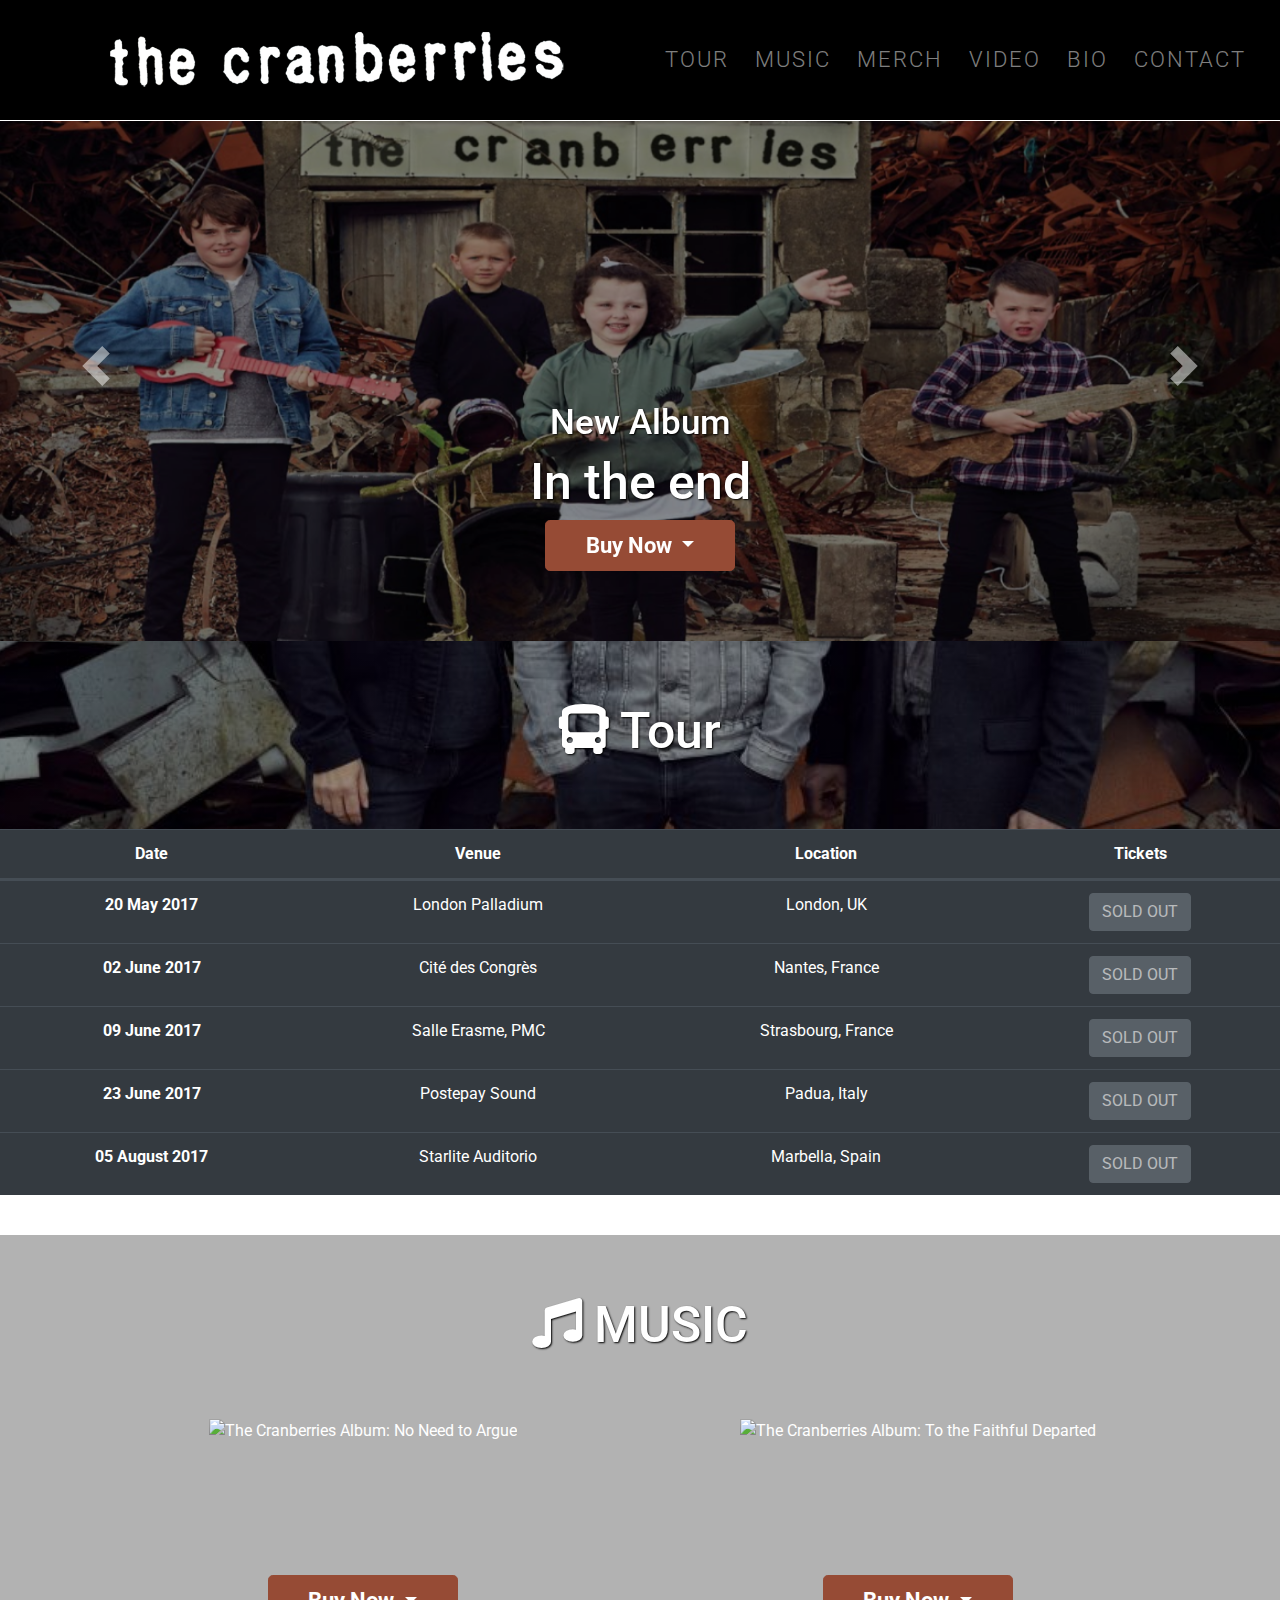
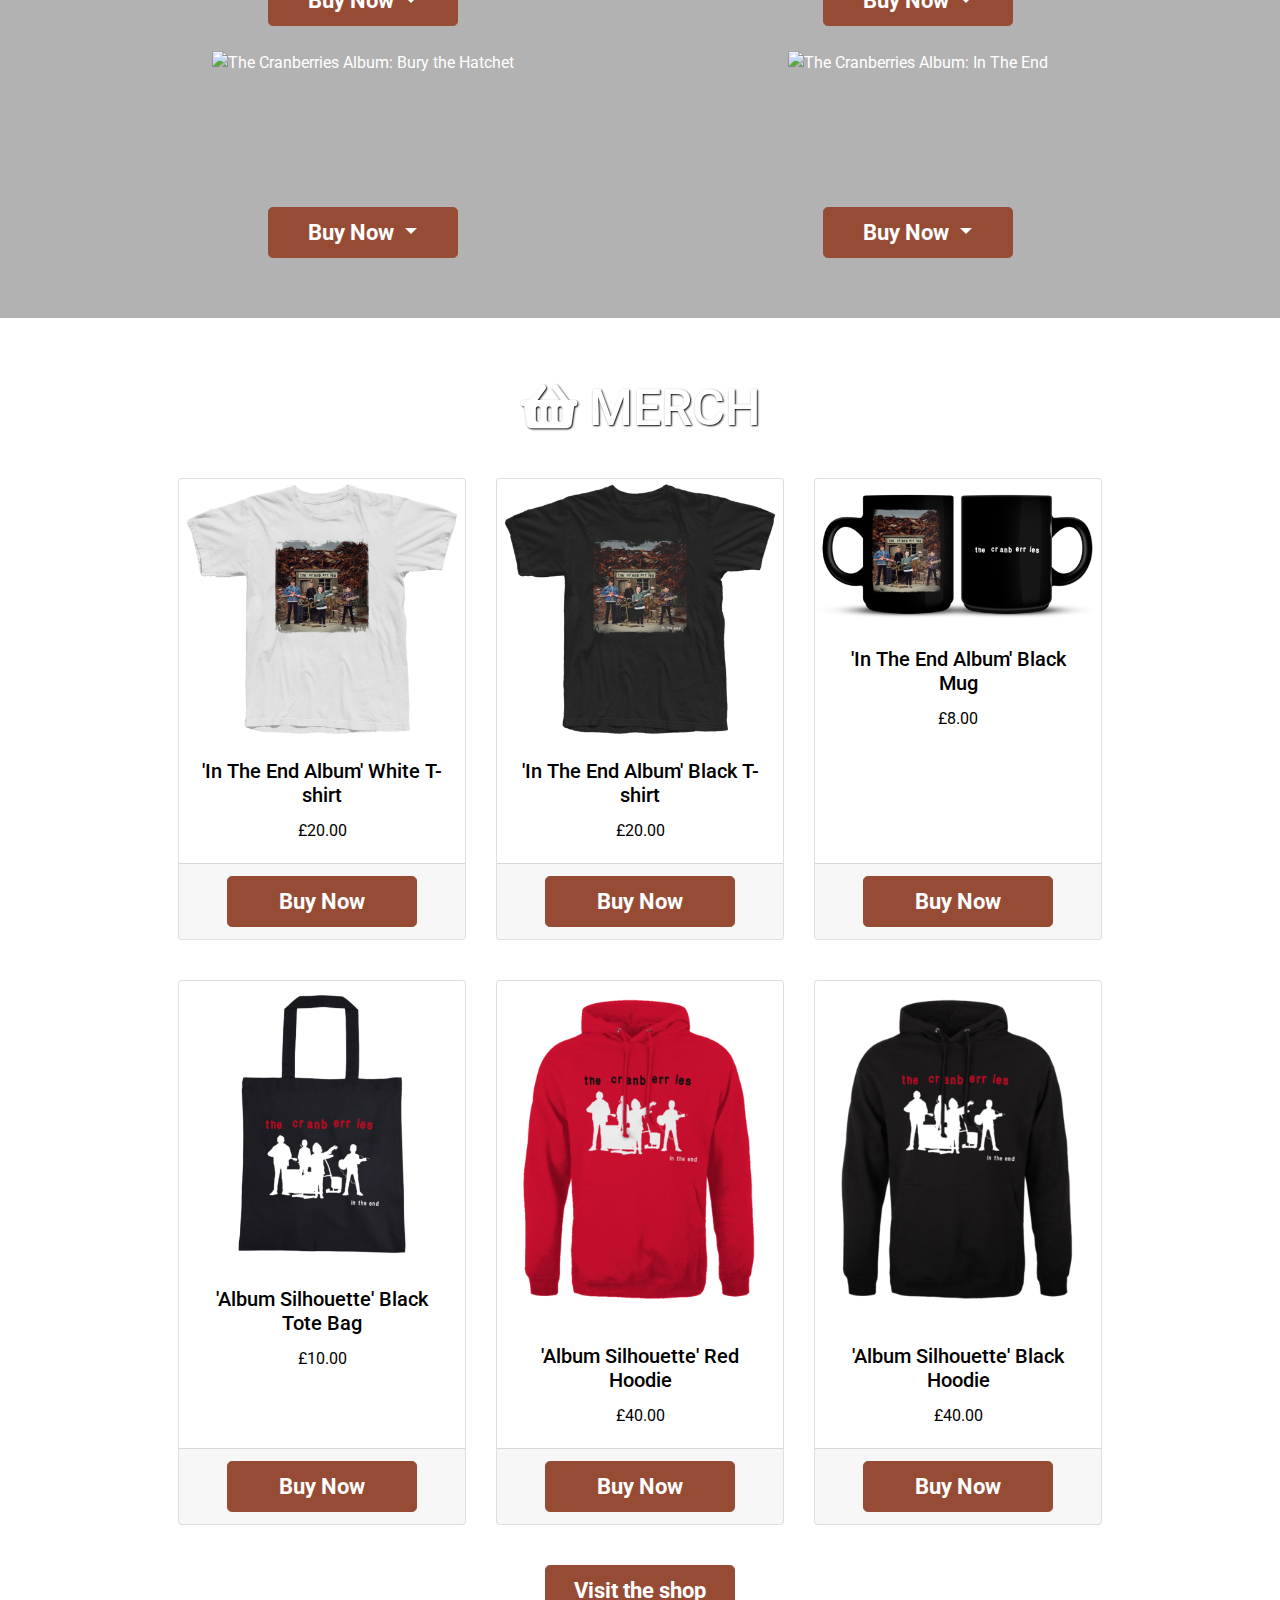
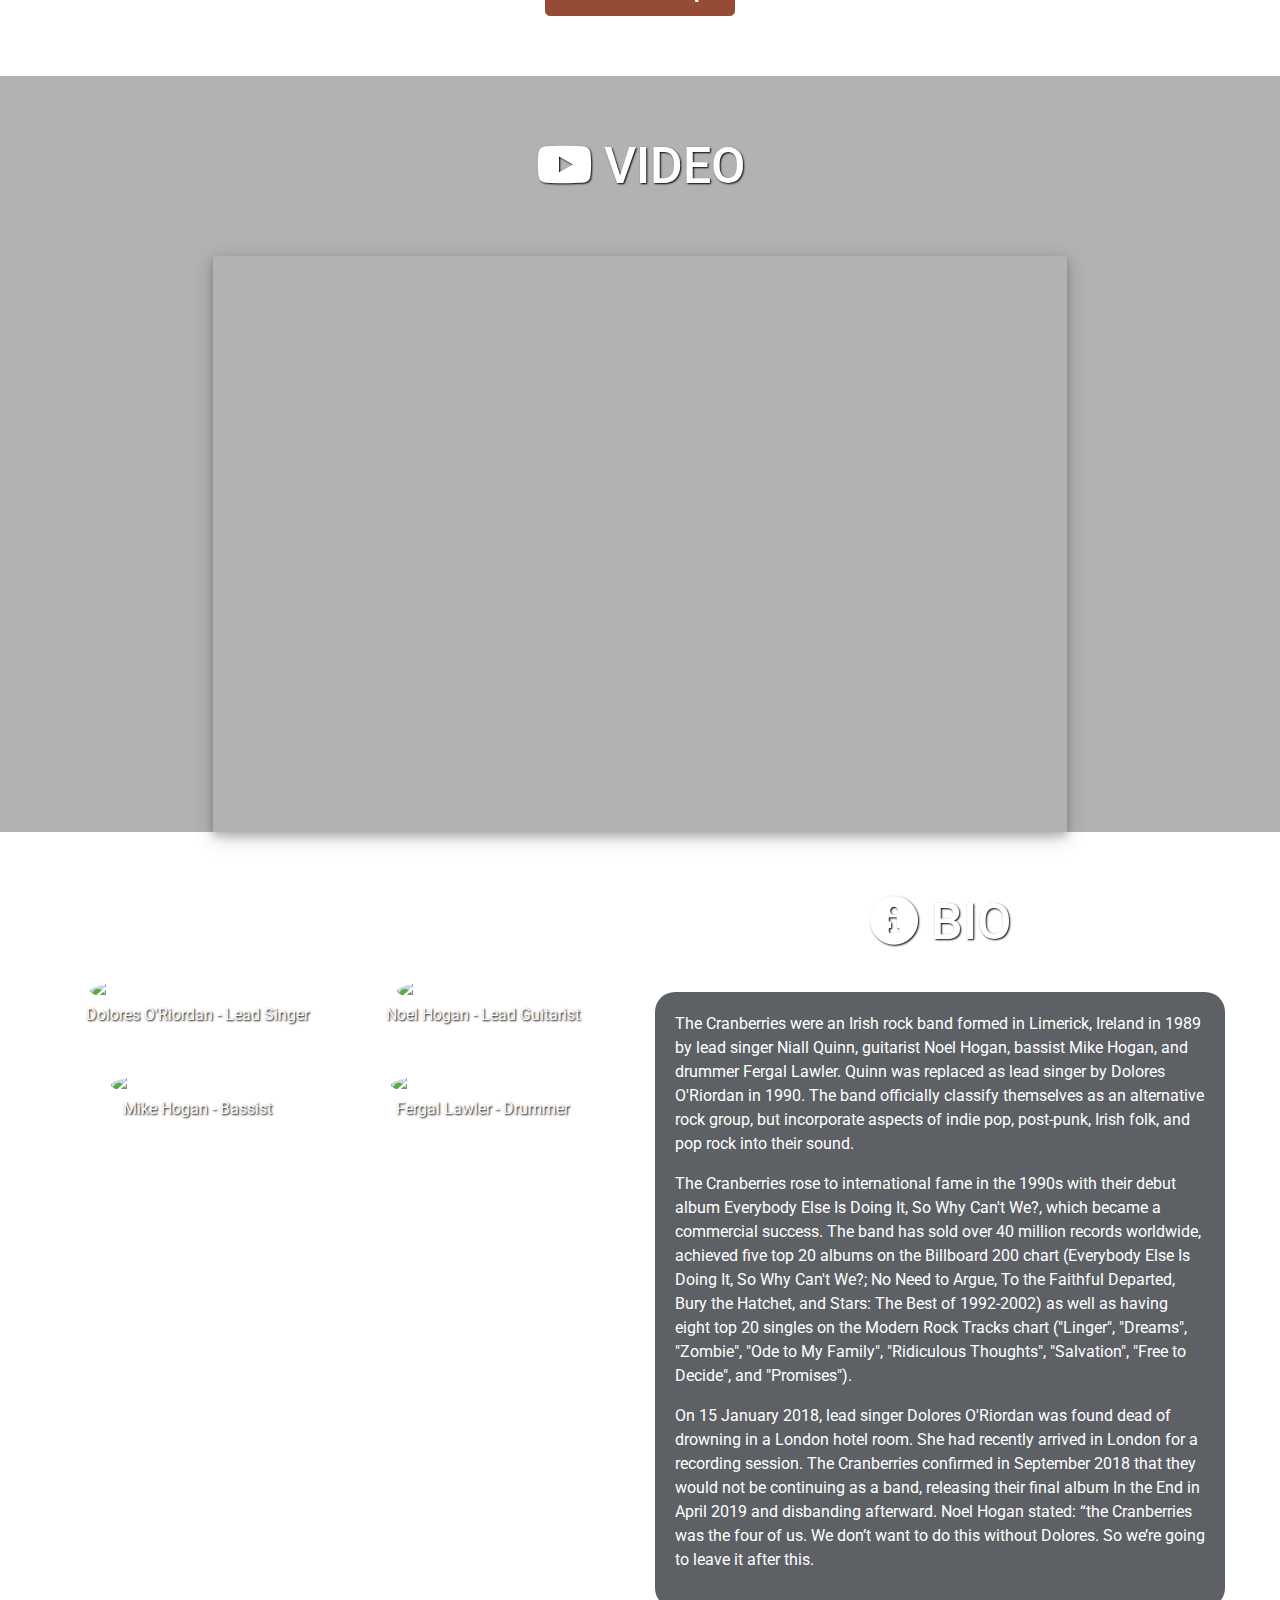
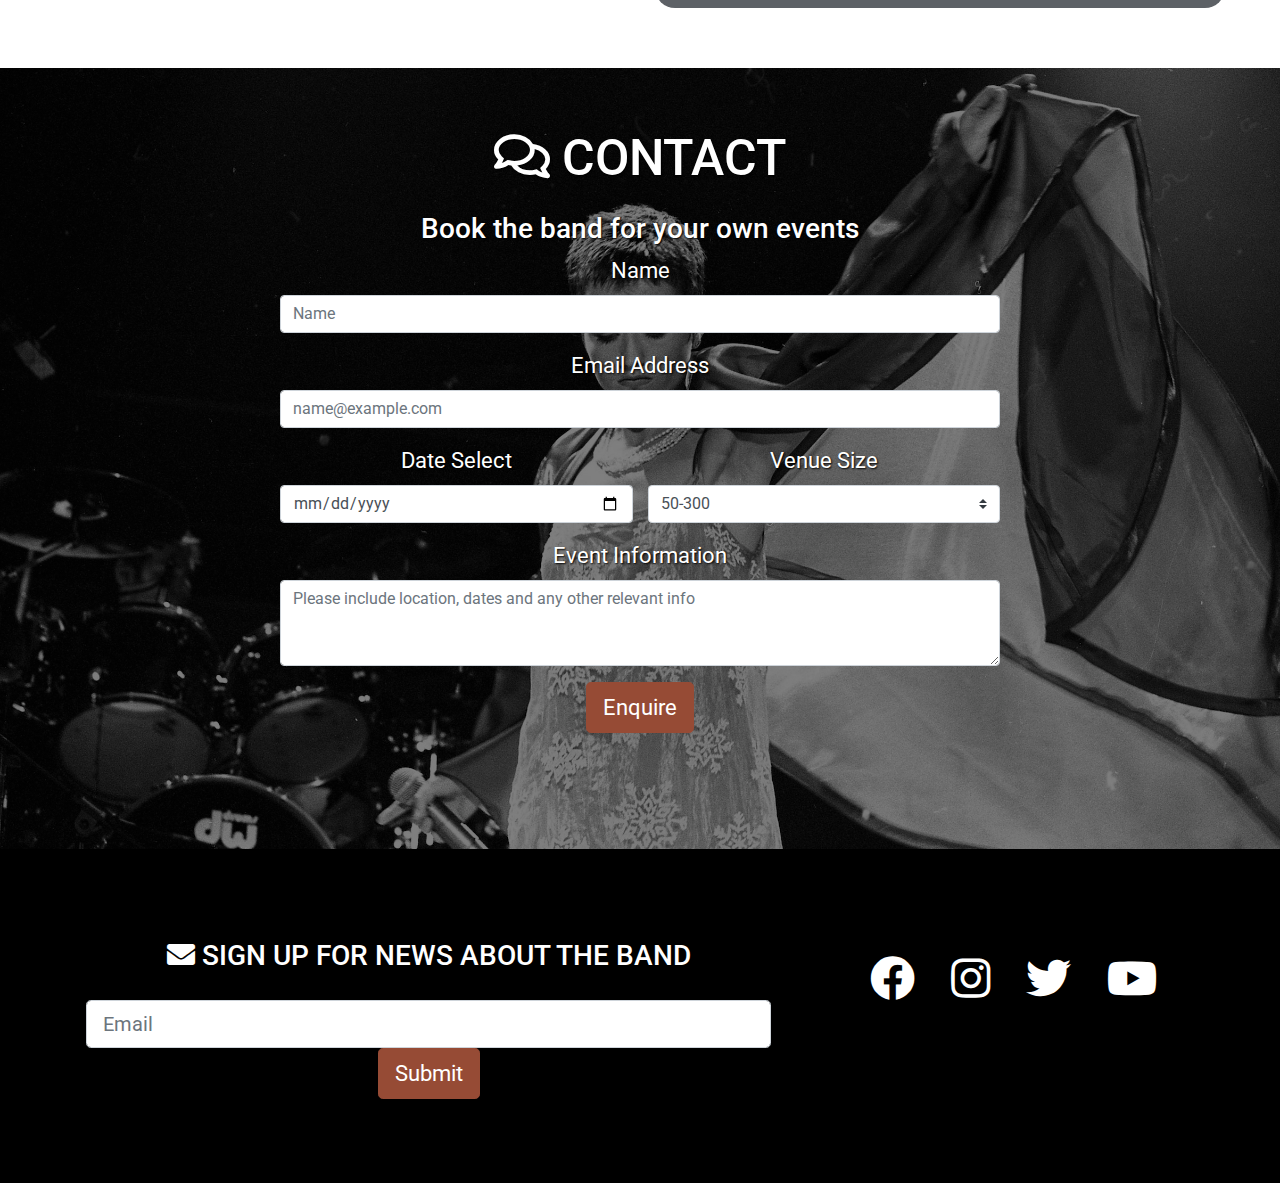
==== commit 4f3950cd: "Added .gitignore; Edited README.md; Fixed font size issue on tour table" ====
--- a/index.html
+++ b/index.html
@@ -18,10 +18,10 @@
     <header>
         <!-- Nav Bar -->
         <nav class="navbar navbar-expand-lg navbar-dark fixed-top flex-row" id="nav">
-            <a class="navbar-brand d-none d-sm-block" href="#Landing">
+            <a class="navbar-brand d-none d-sm-block" href="#landing">
                 <img src="assets/images/logo.png" alt="Logo" class="responsive-img logo img-fluid">
             </a>
-            <a class="navbar-brand d-sm-none" href="#Landing">
+            <a class="navbar-brand d-sm-none" href="#landing">
                 <img src="assets/images/logo-sm.png" alt="Logo" class="responsive-img logo img-fluid">
             </a>
             <button class="navbar-toggler" type="button" data-toggle="collapse" data-target="#navbarResponsive" aria-controls="navbarResponsive" aria-expanded="false" aria-label="Toggle navigation">
@@ -59,7 +59,7 @@
     <main>
         <!-- Landing -->
         <section class="container-wrapper--landing">
-            <h2><span id="Landing"></span></h2>
+            <h2><span id="landing"></span></h2>
             <!--Bootstrap Carousel-->
             <div class="container-fluid landing-content-container">
                 <div class="no-padding">
--- a/assets/css/style.css
+++ b/assets/css/style.css
@@ -186,10 +186,6 @@
 }
 
 /* --------------------------------- Section Containers */
-
-.container-wrapper--landing {
-    width: 100vw;
-}
 
 .container-wrapper--about {
     background: linear-gradient(rgba(99, 51, 36, 0.5), rgba(99, 51, 36, 0.5)), url('../images/about-background.jpg') no-repeat top right;
@@ -407,9 +403,8 @@
 /* --------------------------------- Tour */
 
 .tour-table {
-    width: 60%;
-    margin: auto;
-    max-width: 100vw;
+    font-size: 0.7rem;
+    margin: auto;
 }
 
 /* --------------------------------- Contact */
@@ -465,6 +460,12 @@
 }
 
 /* --------------------------------- Media Queries */
+
+@media only screen and (min-width: 321px) {
+    .tour-table {
+            font-size: 0.9rem;
+    }
+}
 
 @media only screen and (min-width: 576px) {
     .about-content-container,
@@ -496,6 +497,9 @@
     .footer-col-1 {
         margin-top: 0;
     }
+    .tour-table {
+            font-size: 1rem;
+    }
 }
 
 @media only screen and (min-width: 768px) {
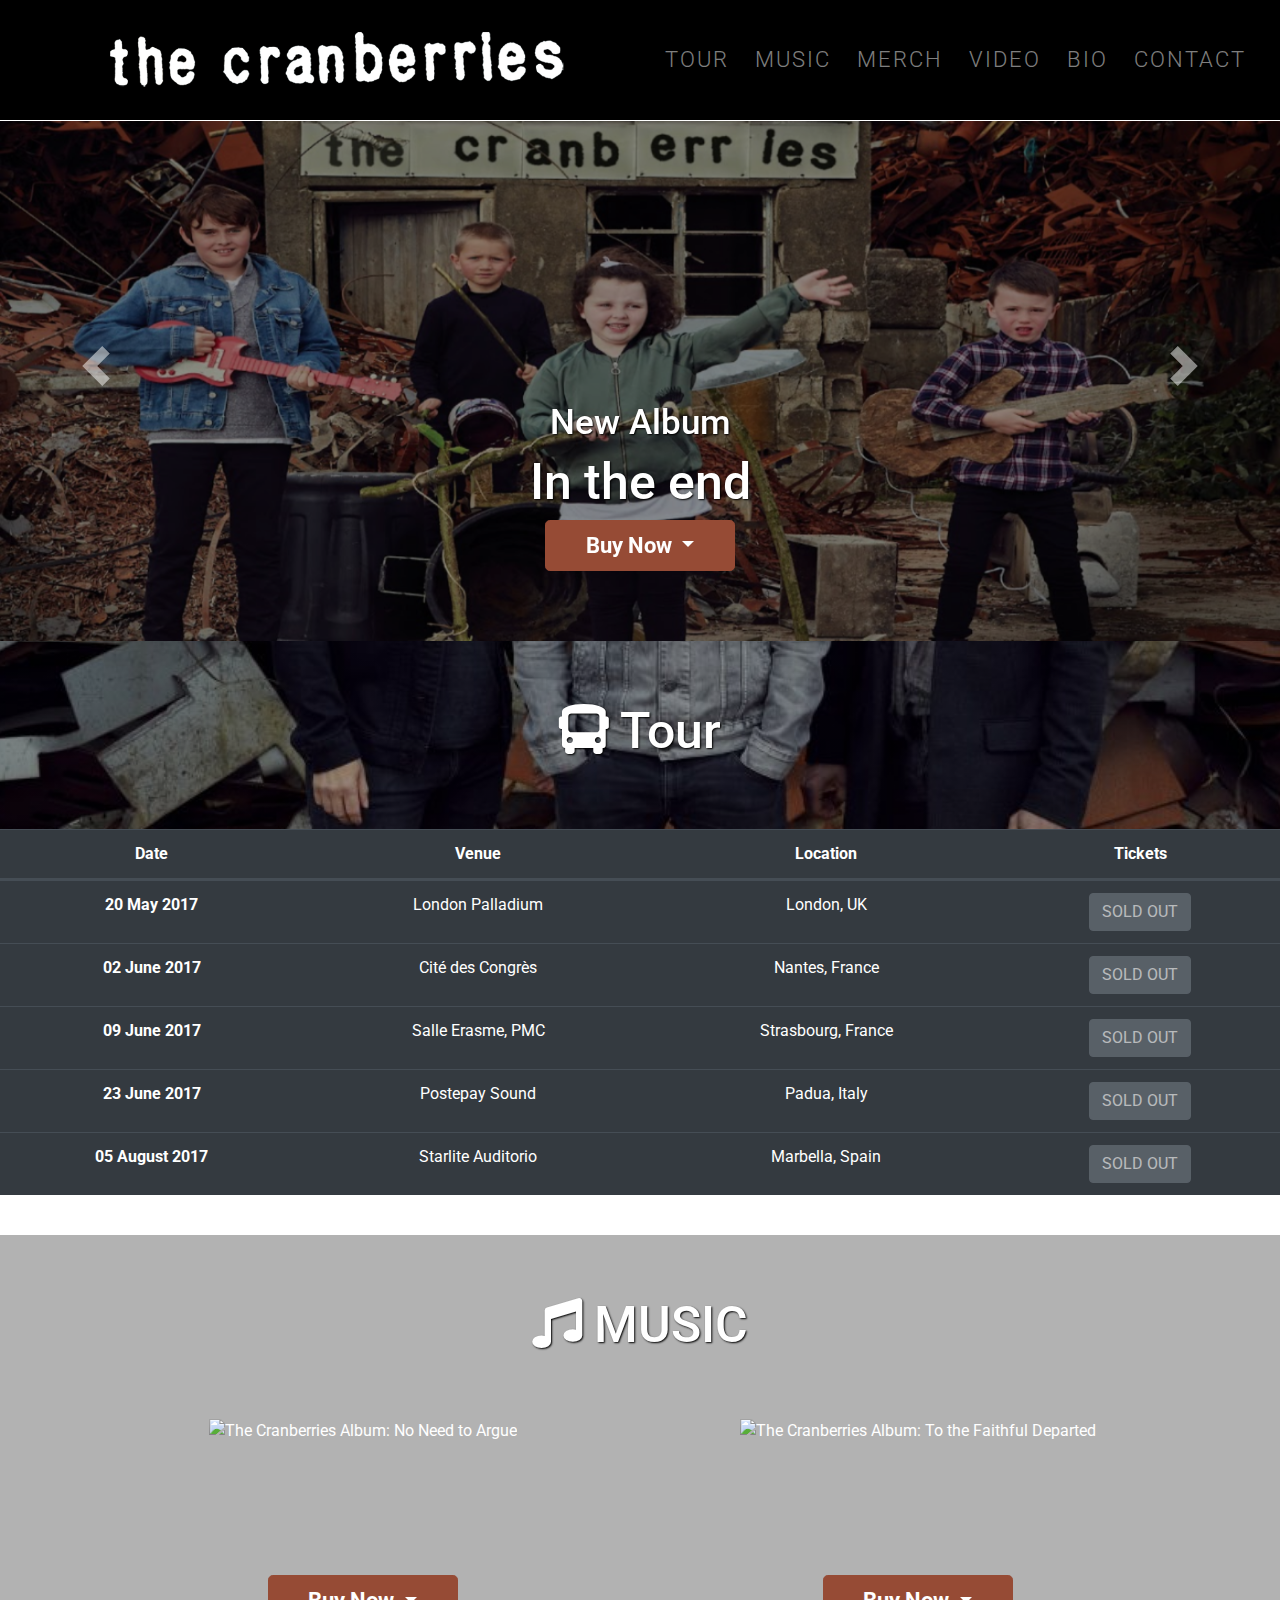
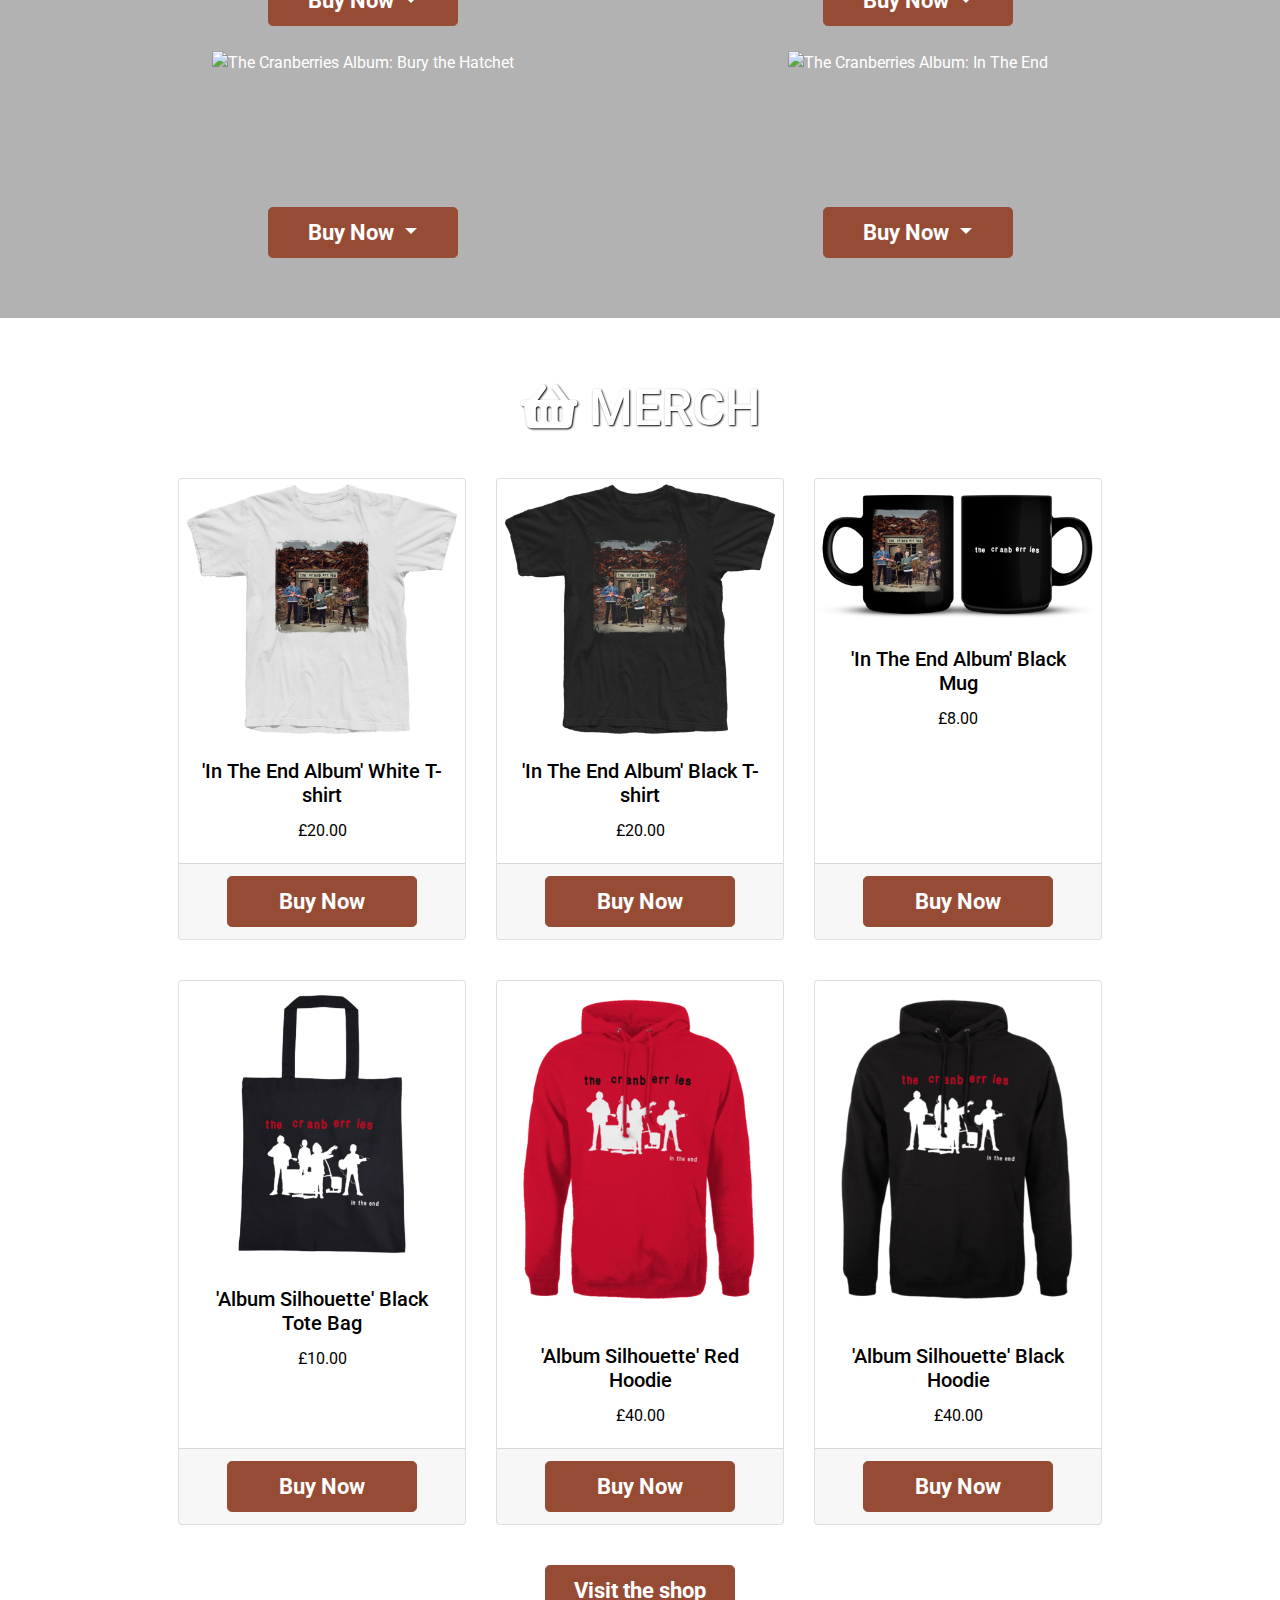
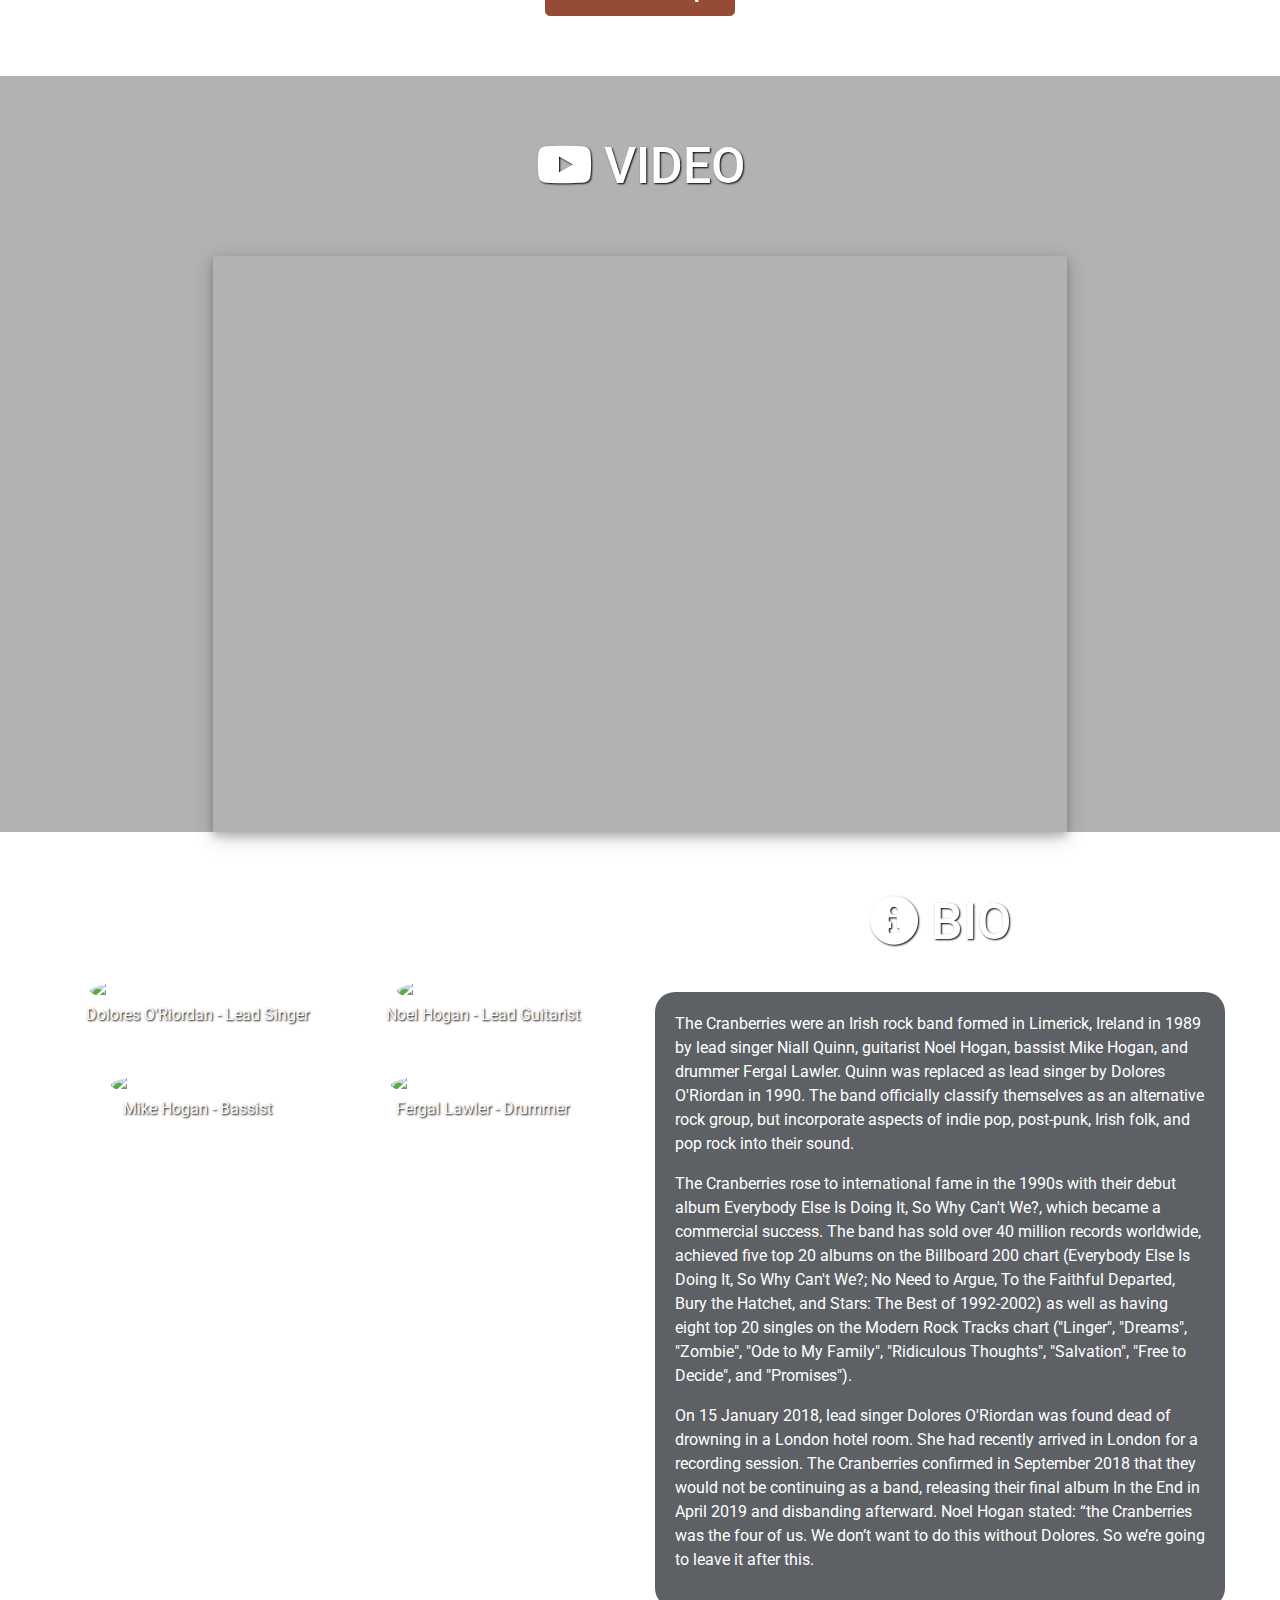
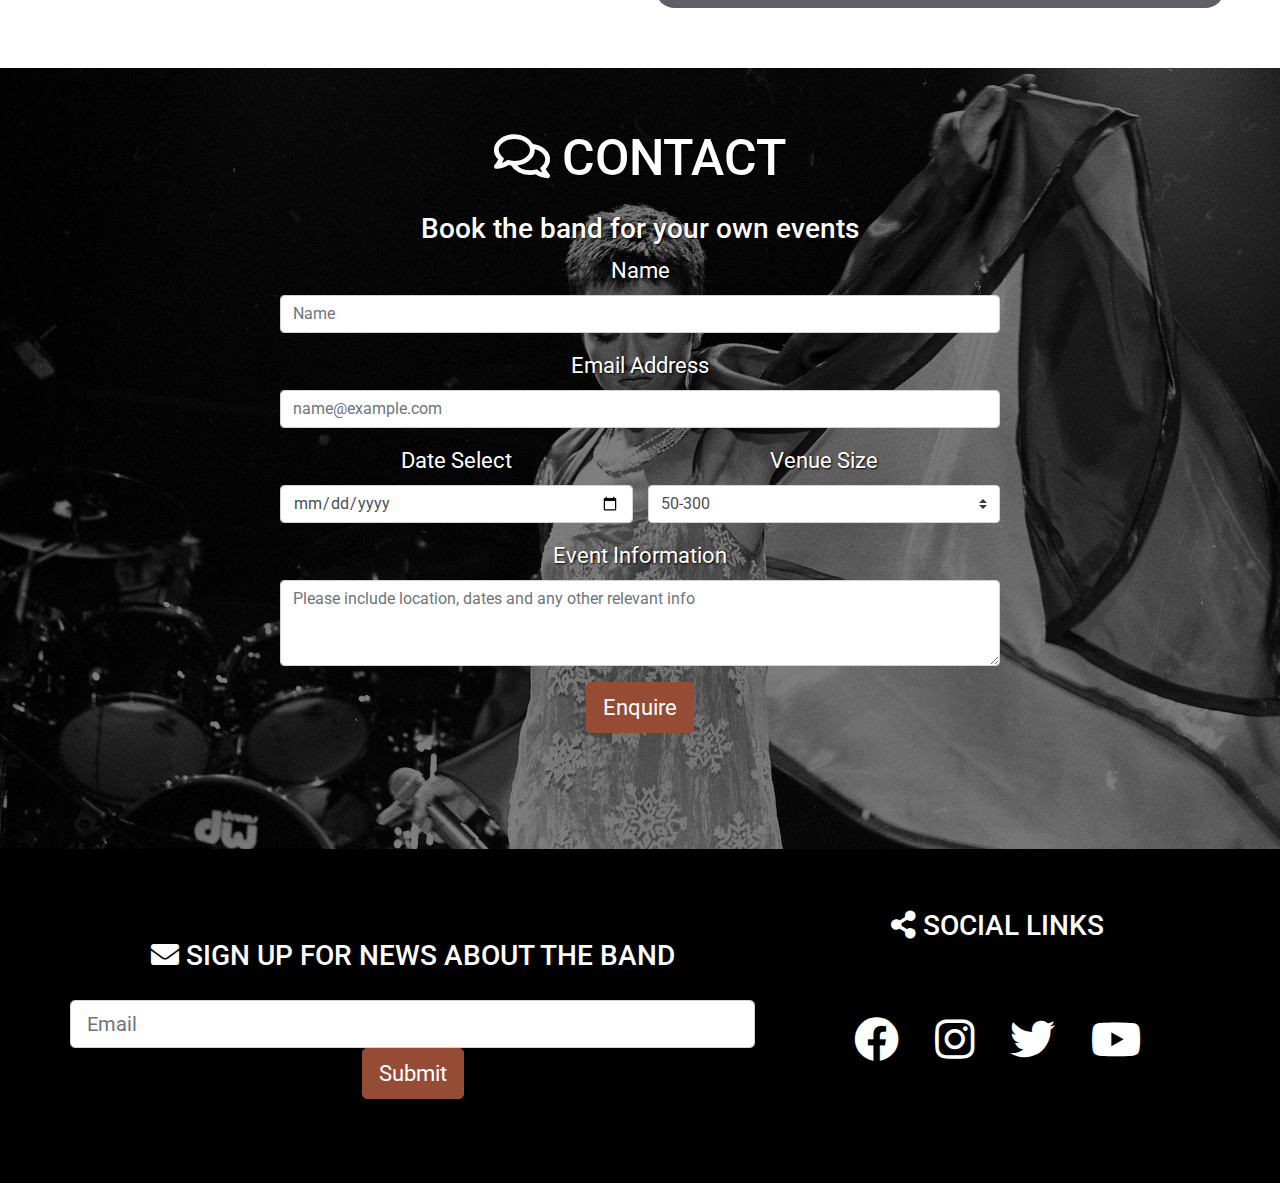
==== commit 8f20f2aa: "Removal of unnecessary HTML" ====
--- a/index.html
+++ b/index.html
@@ -70,15 +70,8 @@
                                 <img src="assets/images/carousel1.jpg" alt="First Slide" class="d-block w-100 container-fluid">
                                 <div class="carousel-caption animated fadeInUp d-block d-md-none">
                                     <h5>New Album</h5>
-                                    <h6>In the end</h6>
                                     <div class="dropdown">
-                                        <button class="buy-btn btn btn-dark btn-sm dropdown-toggle" data-toggle="dropdown">
-                                        Buy Now
-                                    </button>
-                                        <div class="dropdown-menu">
-                                            <a class="dropdown-item" href="https://www.amazon.com/End-Deluxe-Cranberries/dp/B07MM5X2ZJ" target="_blank">Amazon</a>
-                                            <a class="dropdown-item" href="https://music.apple.com/ca/album/in-the-end/1448776585" target="_blank">iTunes</a>
-                                        </div>
+                                        <a href="https://www.amazon.com/End-Deluxe-Cranberries/dp/B07MM5X2ZJ" class="btn btn-dark btn-sm merch-btn" target="_blank"> Buy Now</a>
                                     </div>
                                 </div>
                                 <div class="carousel-caption animated fadeInUp d-none d-md-block">
@@ -101,7 +94,7 @@
                                 <div class="carousel-caption animated fadeInUp d-block d-md-none">
                                     <h5>Summer Sale</h5>
                                     <div class="dropdown">
-                                        <a href="https://thecranberries.shopfirebrand.com/" class="buy-btn btn btn-dark btn-sm merch-btn" target="_blank"><i class="fa fa-shopping-basket" aria-hidden="true"></i> Merch Store</a>
+                                        <a href="https://thecranberries.shopfirebrand.com/" class="btn btn-dark btn-sm merch-btn" target="_blank"><i class="fa fa-shopping-basket" aria-hidden="true"></i> Merch Store</a>
                                     </div>
                                 </div>
                                 <div class="carousel-caption animated fadeInUp d-none d-md-block">
@@ -116,7 +109,6 @@
                                 <img src="assets/images/carousel3.jpg" alt="Third Slide" class="d-block w-100 container-fluid">
                                 <div class="carousel-caption animated fadeInUp d-block d-md-none">
                                     <h5>New Video</h5>
-                                    <h6>All Over Now</h6>
                                     <div class="jump-to-video-btn hvr-hang">
                                         <a href="#video">
                                     <button class="btn down-btn">
@@ -128,9 +120,9 @@
                                 <div class="carousel-caption animated fadeInUp d-none d-md-block">
                                     <h3 class="slide-caption-sm">New Video</h3>
                                     <h2 class="slide-caption-lg">All Over Now</h2>
-                                    <div class="jump-to-video-btn hvr-hang">
+                                    <div class="jump-to-video-btn-lg hvr-hang">
                                         <a href="#video">
-                                    <button class="btn down-btn">
+                                    <button class="btn down-btn-lg">
                                         <i class="fas fa-chevron-down"></i>
                                     </button>
                                     </a>
@@ -498,7 +490,7 @@
                         <div class="row">
                             <div class="form-group col-sm date-select">
                                 <label for="formEmail">Date Select</label>
-                                <input type="date" class="form-control" id="formDate" placeholder="01/01/2019" required>
+                                <input type="date" class="form-control" id="formDate" required>
                             </div>
                             <div class="form-group col-sm venue-size">
                                 <label for="venueSize">Venue Size</label>
@@ -532,6 +524,7 @@
             <div class="row">
                 <!--Social Links-->
                 <div class="col-sm order-lg-12 footer-col-1">
+                    <h3 class="uppercase footer-heading"><i class="fas fa-share-alt" aria-hidden="true"></i> Social Links</h3>
                     <ul class="list-inline social-links">
                         <li class="list-inline-item">
                             <a href="https://www.facebook.com/TheCranberries/" target="_blank">
@@ -564,8 +557,8 @@
                     <h3 class="uppercase footer-heading"><i class="fa fa-envelope" aria-hidden="true"></i> Sign up for news about the band</h3>
                     <div class="row justify-content-center mb-4 col-sm">
                         <form class="form-inline">
-                            <div class="form-group mx-sm-3">
-                                <input type="email" class="form-control form-control-lg" id="signupemail" placeholder="Email" size="55" required>
+                            <div class="form-group email-box">
+                                <input type="email" class="form-control form-control-lg newsletter-signup" id="signupemail" placeholder="Email" size="55" required>
                             </div>
                             <input type="submit" value="Submit" class="btn btn-dark btn-lg signup-btn">
                         </form>
